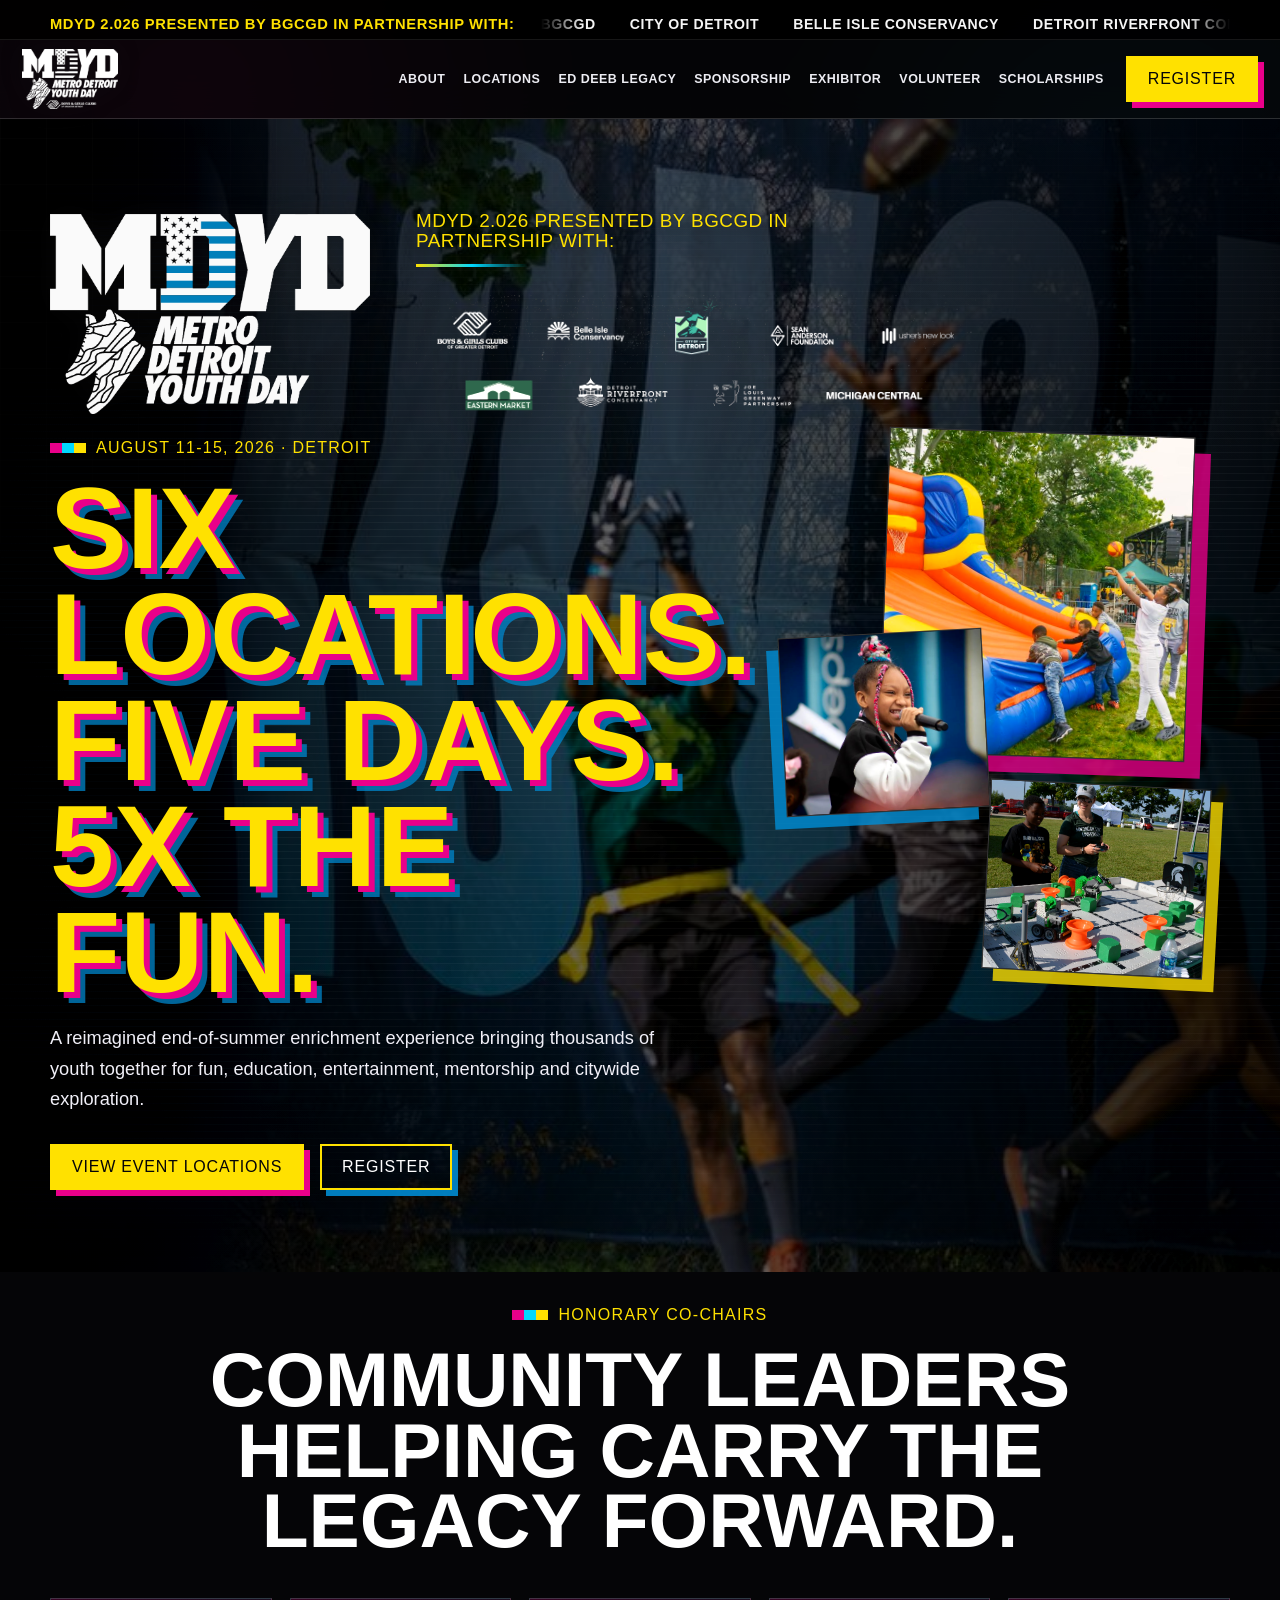
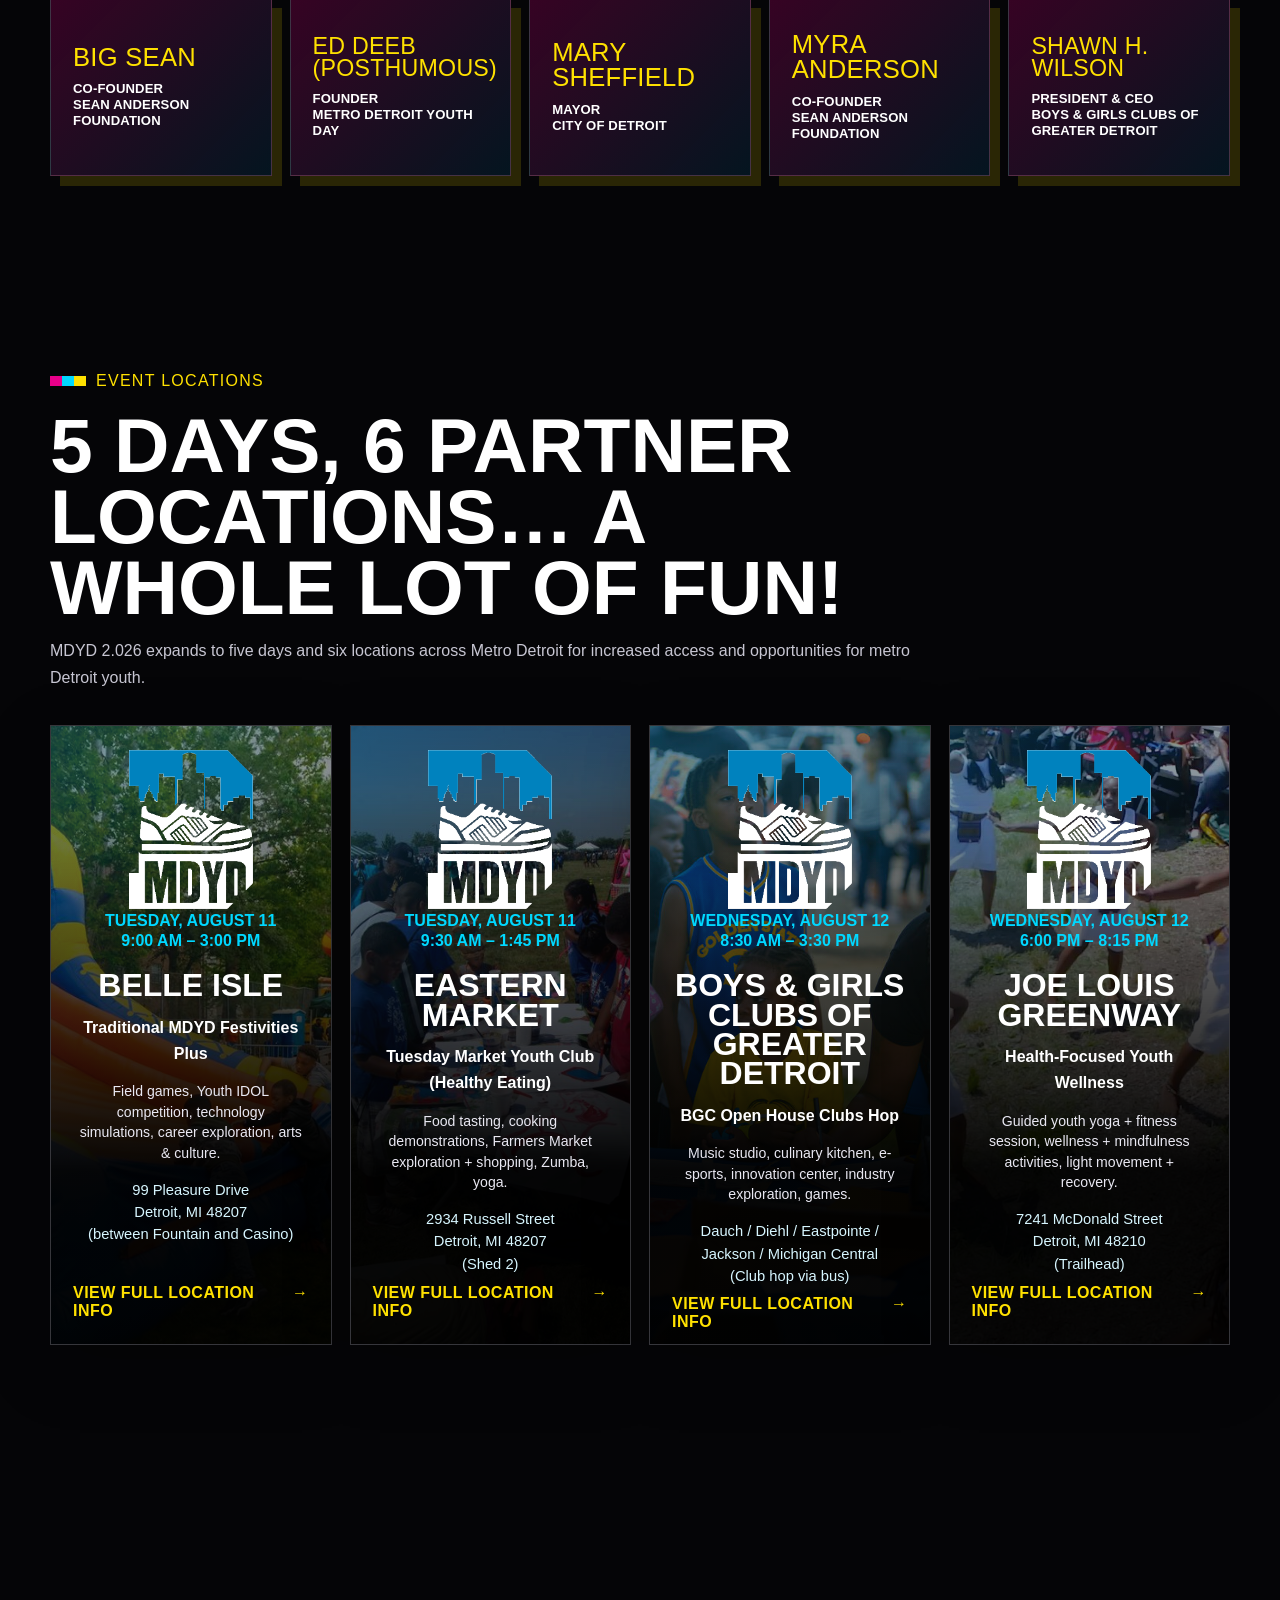
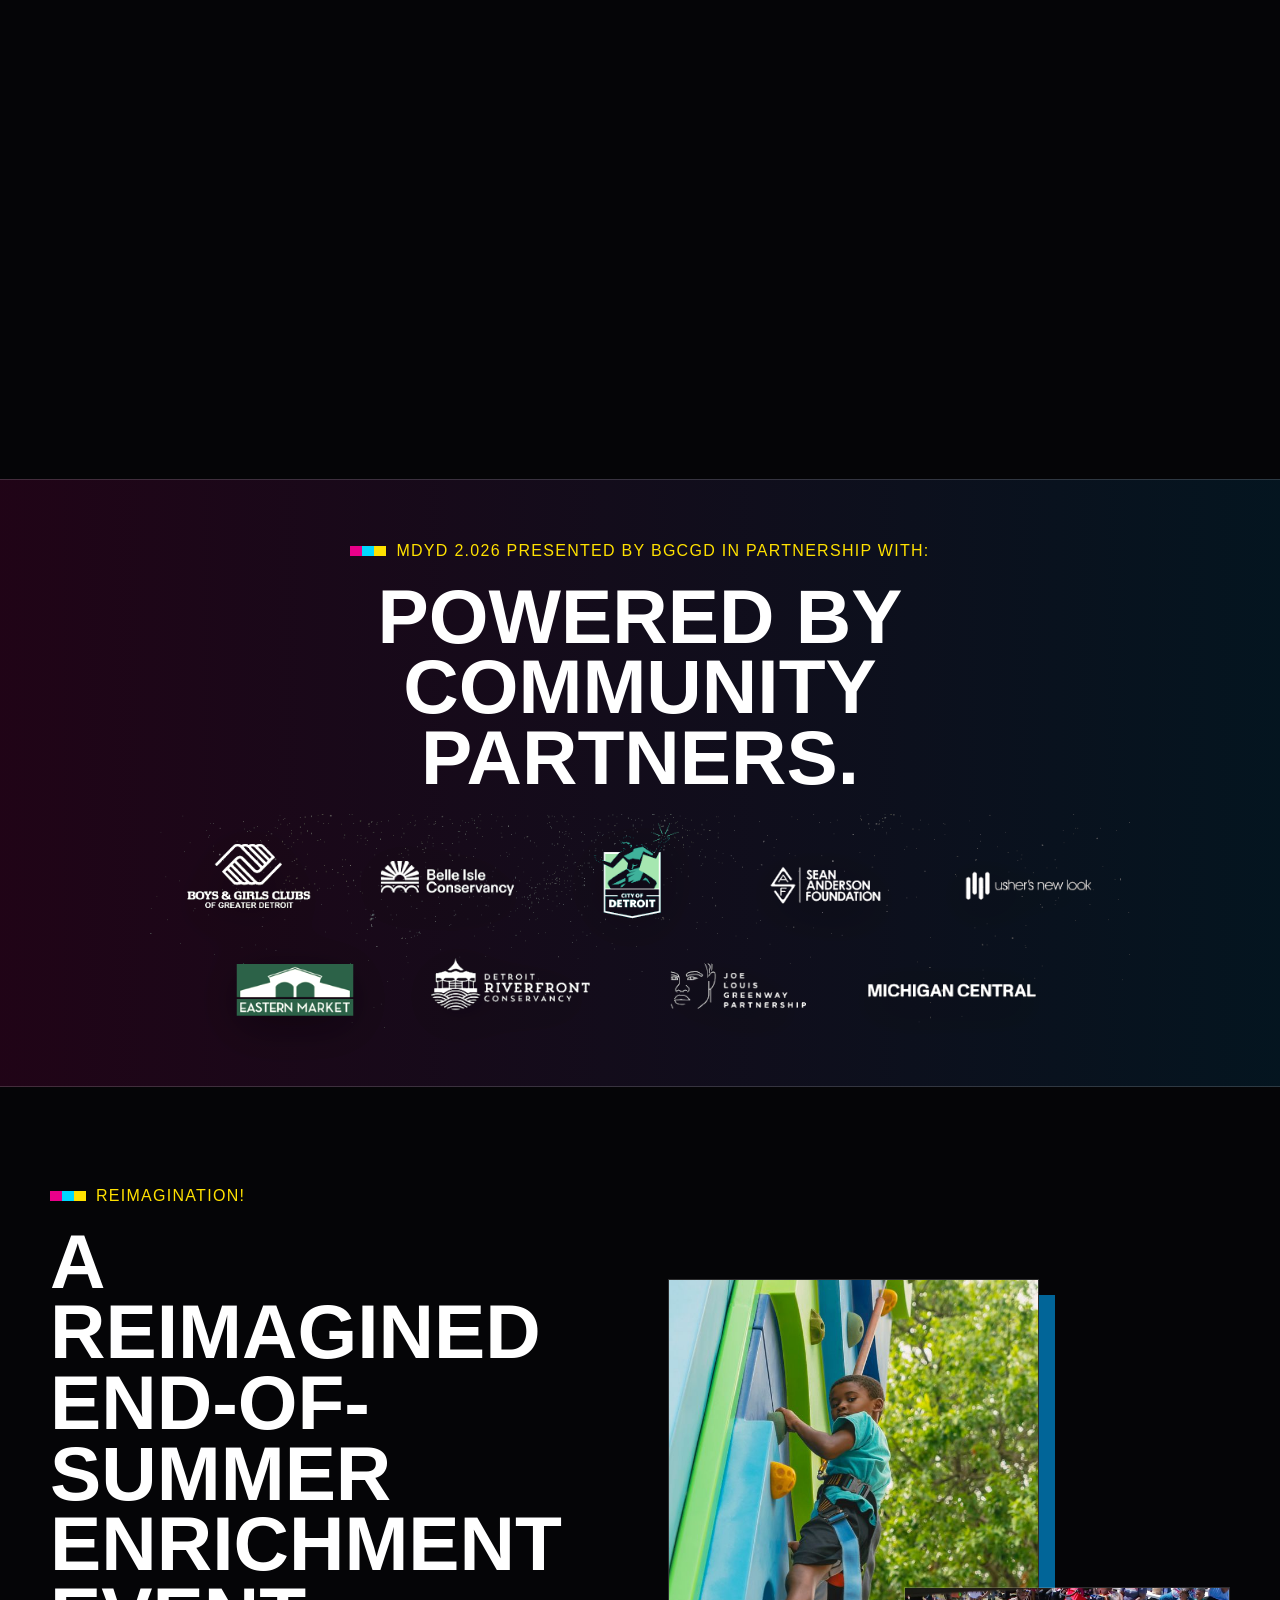
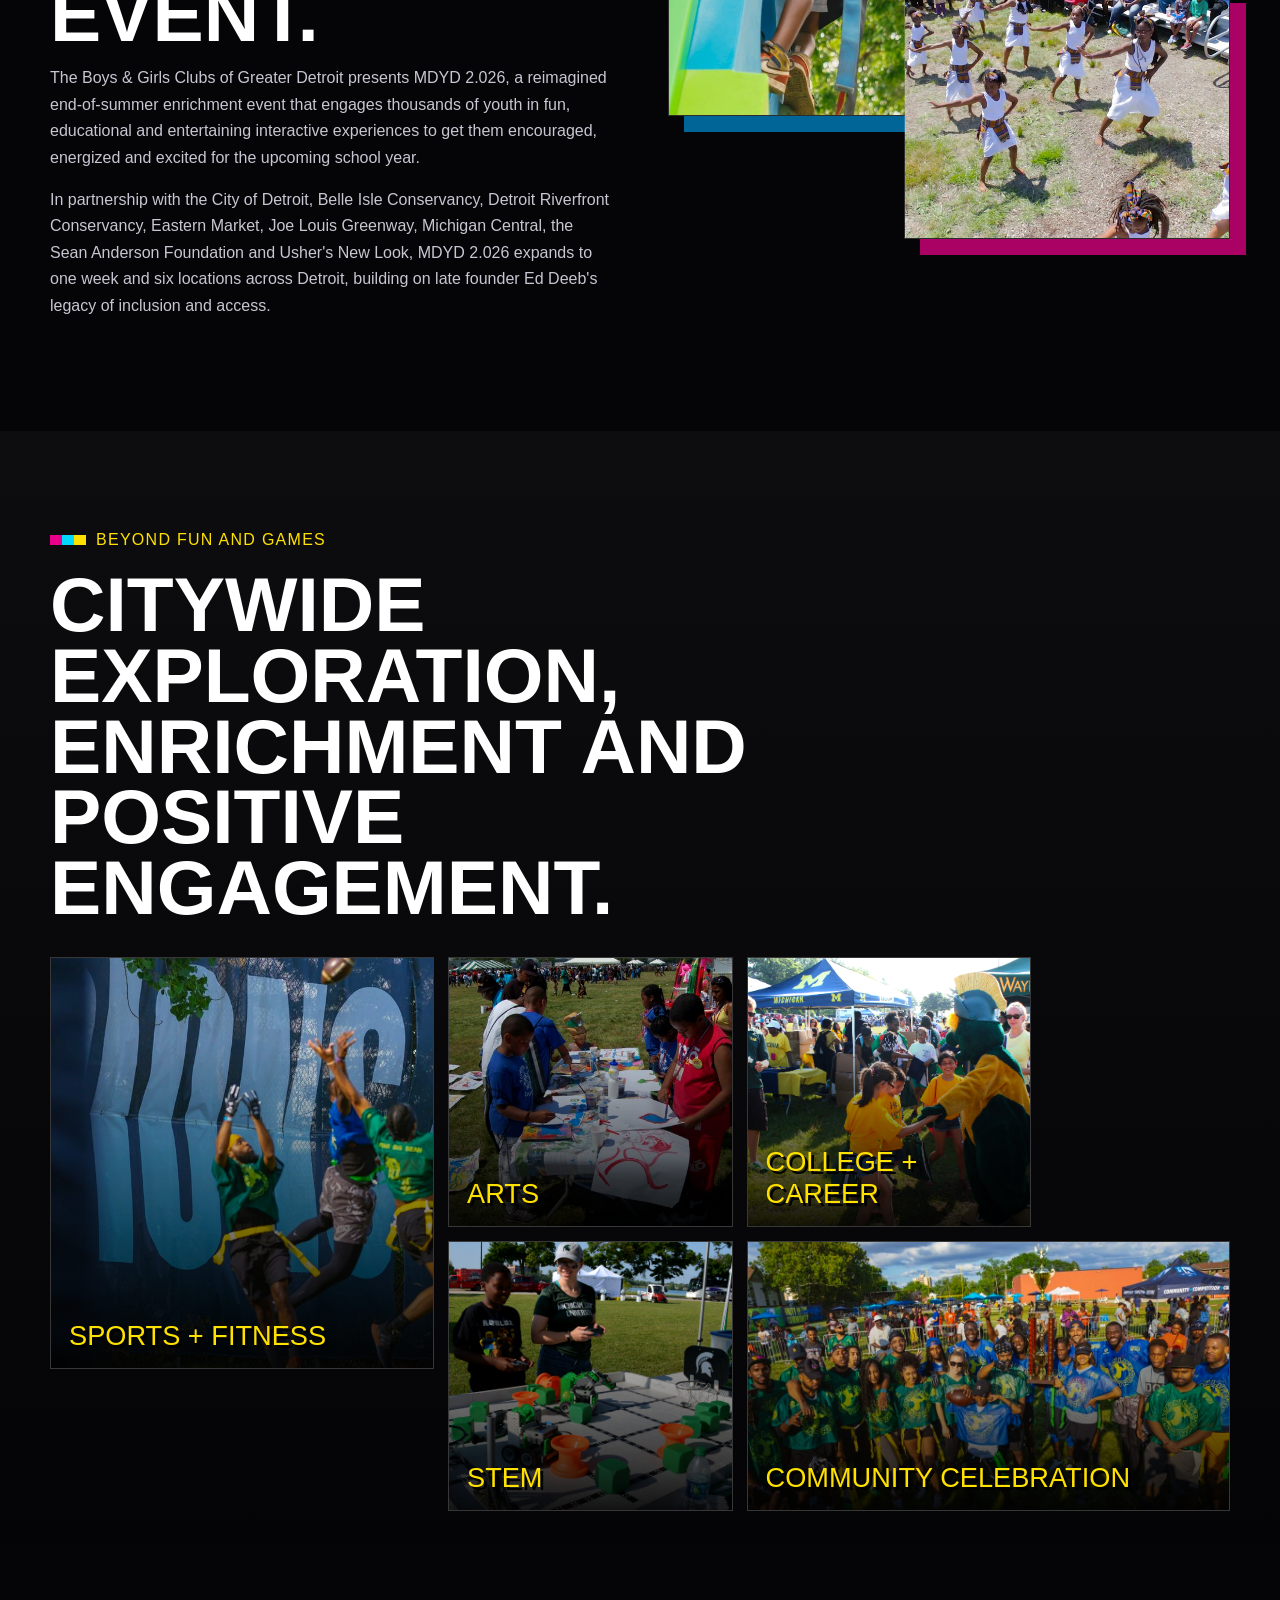
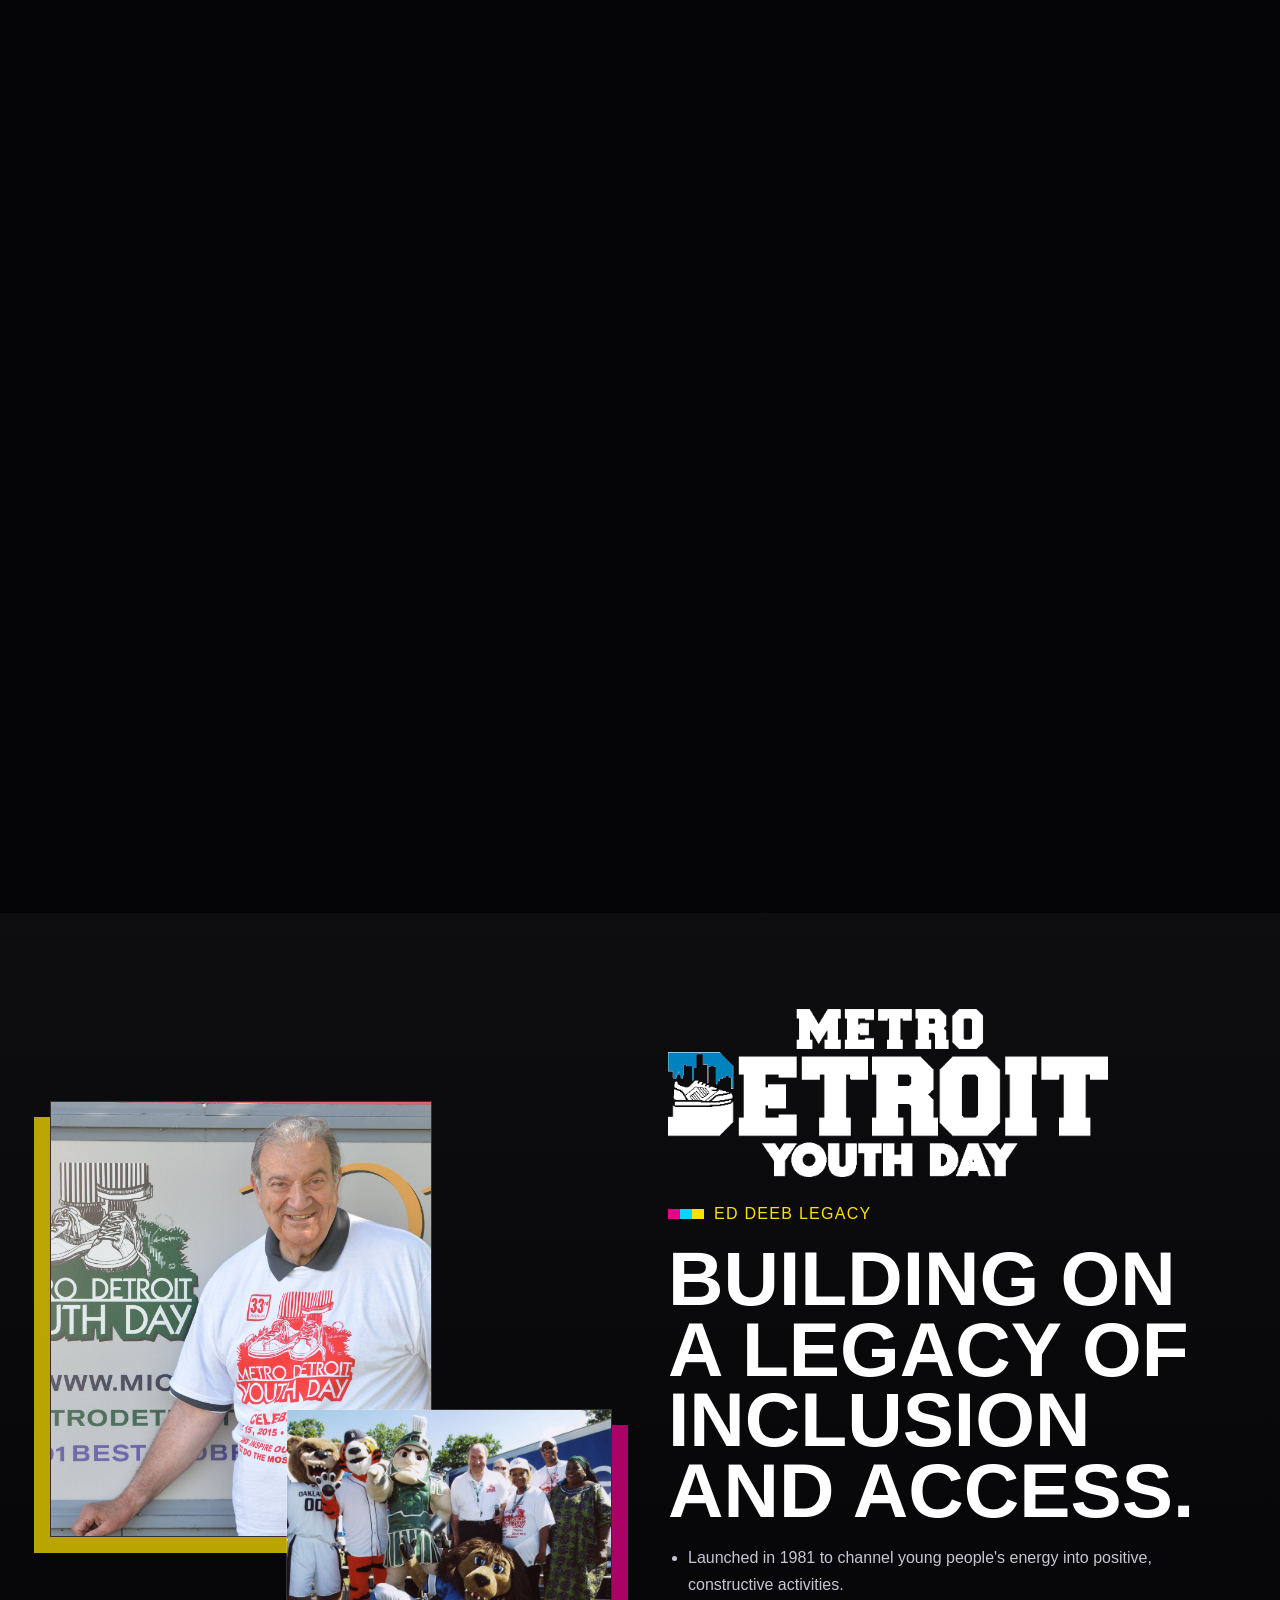
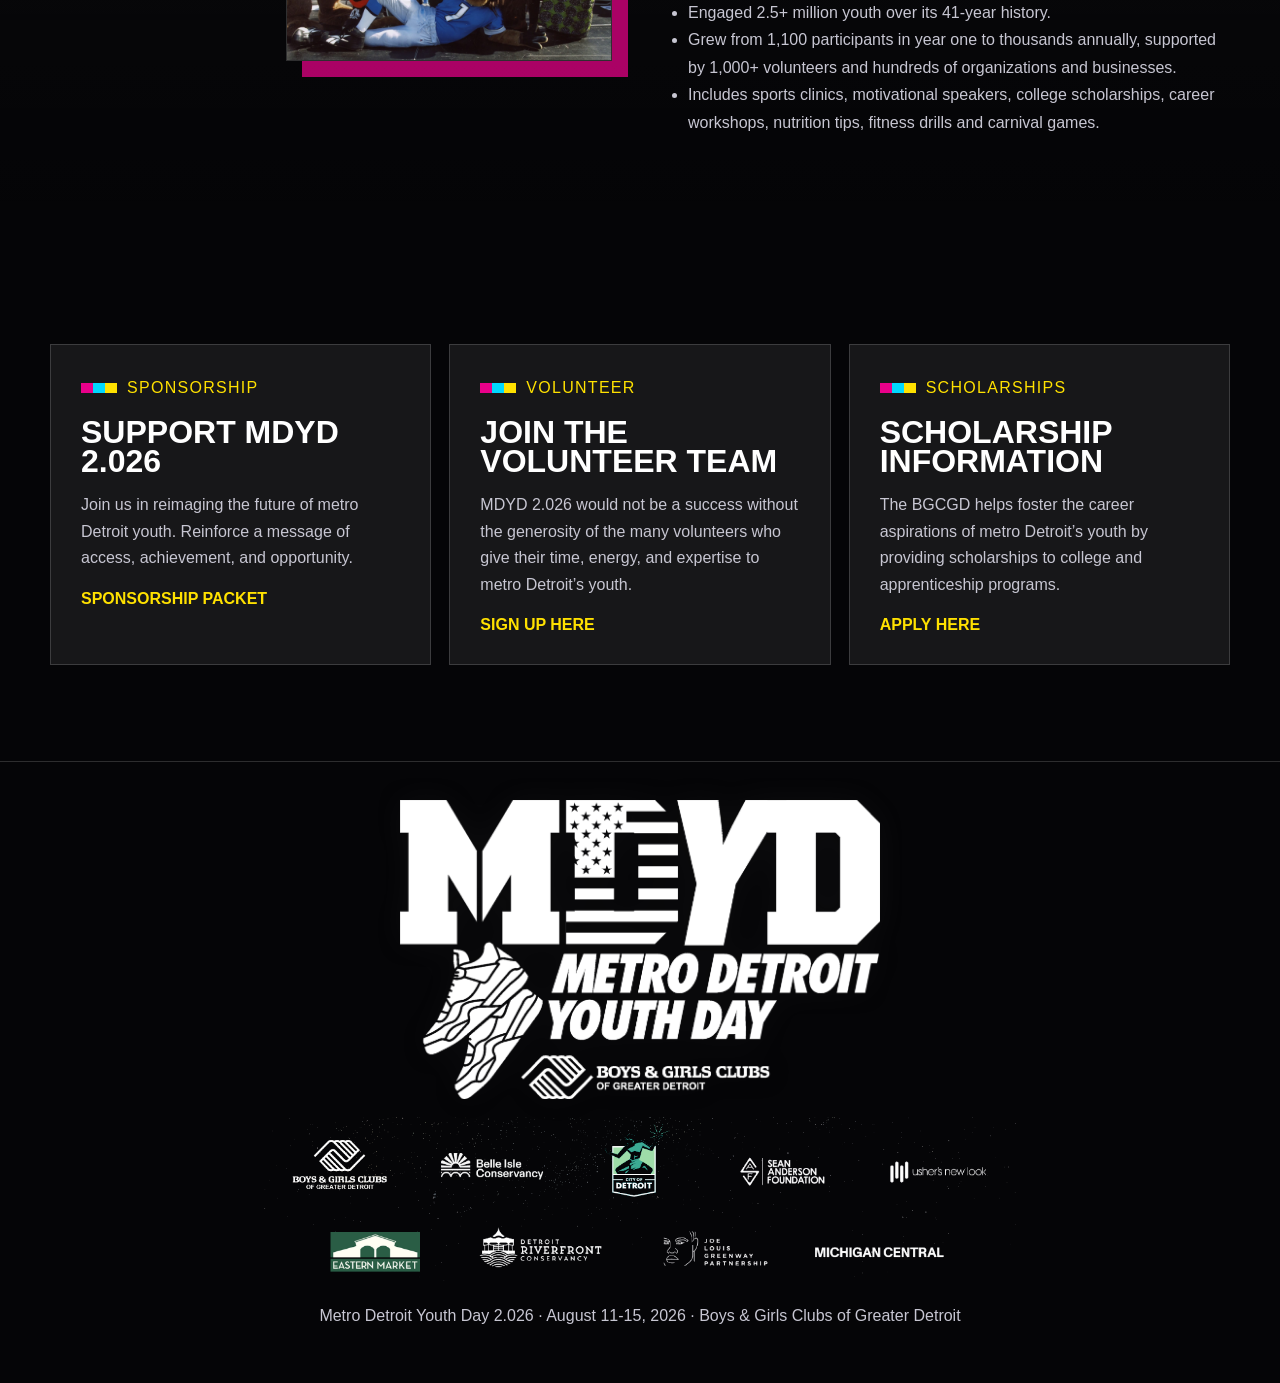
==== index.html @ e6092c1d "Add files via upload" ====
<!doctype html>
<html lang="en">
<head>
  <meta charset="utf-8" />
  <meta name="viewport" content="width=device-width, initial-scale=1" />
  <title>MDYD 2.026 | Metro Detroit Youth Day</title>
  <meta name="description" content="Metro Detroit Youth Day 2.026 - August 11-15, 2026. Six locations. Five days. 5X the fun." />
  <link rel="stylesheet" href="css/styles.css" />
</head>
<body>
  <a class="skip-link" href="#main">Skip to content</a>

  <header class="site-header" id="top">
    <div class="partner-strip" aria-label="MDYD 2.026 partnership">
      <div class="container partner-strip-inner">
        <strong class="partner-label">MDYD 2.026 presented by BGCGD in partnership with:</strong>
        <div class="partner-marquee" aria-hidden="true">
          <div class="partner-track">
            <span>BGCGD</span><span>City of Detroit</span><span>Belle Isle Conservancy</span><span>Detroit Riverfront Conservancy</span><span>Eastern Market</span><span>Joe Louis Greenway</span><span>Michigan Central</span><span>Sean Anderson Foundation</span><span>Usher's New Look</span>
            <span>BGCGD</span><span>City of Detroit</span><span>Belle Isle Conservancy</span><span>Detroit Riverfront Conservancy</span><span>Eastern Market</span><span>Joe Louis Greenway</span><span>Michigan Central</span><span>Sean Anderson Foundation</span><span>Usher's New Look</span>
          </div>
        </div>
      </div>
    </div>

    <nav class="nav" aria-label="Primary navigation">
      <a class="brand" href="#top"><img src="assets/logos/mdyd-logo-bgcmd-dl-white.png" alt="MDYD powered by BGCGD" /></a>
      <button class="menu-toggle" aria-expanded="false" aria-controls="navLinks">Menu</button>
      <div class="nav-links" id="navLinks">
        <a href="#about">About</a>
        <a href="#locations">Locations</a>
        <a href="#ed-legacy">Ed Deeb Legacy</a>
        <a href="#sponsorship">Sponsorship</a>
        <a href="docs/exhibitor-form-link.html" target="_blank" rel="noopener">Exhibitor</a>
        <a href="#volunteer">Volunteer</a>
        <a href="#scholarships">Scholarships</a>
      </div>
      <a class="nav-cta" href="#register">Register</a>
    </nav>
  </header>

  <main id="main">
    <section class="hero" aria-label="Metro Detroit Youth Day hero">
      <div class="hero-bg" aria-hidden="true"></div>
      <div class="container hero-inner">
        <div class="hero-copy reveal">
          <div class="hero-brand-row">
            <img class="hero-logo" src="assets/logos/mdyd-logo-main-dl-white.png" alt="Metro Detroit Youth Day logo" />
            <div class="hero-partner-lockup" aria-label="MDYD 2.026 presented by BGCGD in partnership with partner logo lockup">
              <p class="partner-lockup-title">MDYD 2.026 presented by BGCGD in partnership with:</p>
              <img src="assets/logos/partnership-logo-lockup.png" alt="Partner logo lockup: Boys & Girls Clubs of Greater Detroit, Belle Isle Conservancy, City of Detroit, Sean Anderson Foundation, Usher's New Look, Eastern Market, Detroit Riverfront Conservancy, Joe Louis Greenway Partnership, and Michigan Central" />
            </div>
          </div>
          <p class="eyebrow">August 11-15, 2026 · Detroit</p>
          <h1>Six Locations.<br>Five Days.<br>5X the Fun.</h1>
          <p class="lead">A reimagined end-of-summer enrichment experience bringing thousands of youth together for fun, education, entertainment, mentorship and citywide exploration.</p>
          <div class="actions">
            <a class="button button-yellow" href="#locations">View Event Locations</a>
            <a class="button button-outline" href="#register">Register</a>
          </div>

        </div>
        <div class="hero-photo-board reveal">
          <figure class="photo photo-main"><img src="assets/photos/Carnival Inflatable.jpeg" alt="Youth playing at carnival inflatable" /></figure>
          <figure class="photo photo-small top"><img src="assets/photos/Girl Singing.jpg" alt="Youth singing on stage" /></figure>
          <figure class="photo photo-small bottom"><img src="assets/photos/Robotics.jpg" alt="Youth robotics activity" /></figure>
        </div>
      </div>
    </section>
    <section class="chairs-section">
      <div class="container">
        <div class="section-heading center reveal">
          <p class="eyebrow">Honorary Co-Chairs</p>
          <h2>Community leaders helping carry the legacy forward.</h2>
        </div>
        <div class="chairs-grid reveal">
          <article class="chair-card">
            <span>Big Sean</span>
            <small><span class="chair-role">Co-Founder</span><span class="chair-org">Sean Anderson Foundation</span></small>
          </article>
          <article class="chair-card">
            <span>Ed Deeb (posthumous)</span>
            <small><span class="chair-role">Founder</span><span class="chair-org">Metro Detroit Youth Day</span></small>
          </article>
          <article class="chair-card">
            <span>Mary Sheffield</span>
            <small><span class="chair-role">Mayor</span><span class="chair-org">City of Detroit</span></small>
          </article>
          <article class="chair-card">
            <span>Myra Anderson</span>
            <small><span class="chair-role">Co-Founder</span><span class="chair-org">Sean Anderson Foundation</span></small>
          </article>
          <article class="chair-card">
            <span>Shawn H. Wilson</span>
            <small><span class="chair-role">President &amp; CEO</span><span class="chair-org">Boys &amp; Girls Clubs of Greater Detroit</span></small>
          </article>
        </div>
      </div>
    </section>



    <section class="locations-section" id="locations">
      <div class="container">
        <div class="section-heading reveal">
          <p class="eyebrow">Event Locations</p>
          <h2>5 Days, 6 Partner Locations… A WHOLE LOT OF FUN!</h2>
          <p>MDYD 2.026 expands to five days and six locations across Metro Detroit for increased access and opportunities for metro Detroit youth.</p>
        </div>
        <div class="location-grid" id="locationGrid"></div>
      </div>
    </section>
<section class="brand-system" aria-label="MDYD 2.026 partnership lockup">
      <div class="container reveal">
        <div class="section-heading center compact">
          <p class="eyebrow">MDYD 2.026 presented by BGCGD in partnership with:</p>
          <h2>Powered by community partners.</h2>
        </div>
        <div class="partner-lockup-panel">
          <img src="assets/logos/partnership-logo-lockup.png" alt="MDYD 2.026 partner logo lockup" />
        </div>
      </div>
    </section>

    <section class="about-section" id="about">
      <div class="container split">
        <div class="copy-block reveal">
          <p class="eyebrow">Reimagination!</p>
          <h2>A reimagined end-of-summer enrichment event.</h2>
          <p>The Boys & Girls Clubs of Greater Detroit presents MDYD 2.026, a reimagined end-of-summer enrichment event that engages thousands of youth in fun, educational and entertaining interactive experiences to get them encouraged, energized and excited for the upcoming school year.</p>
          <p>In partnership with the City of Detroit, Belle Isle Conservancy, Detroit Riverfront Conservancy, Eastern Market, Joe Louis Greenway, Michigan Central, the Sean Anderson Foundation and Usher's New Look, MDYD 2.026 expands to one week and six locations across Detroit, building on late founder Ed Deeb's legacy of inclusion and access.</p>
        </div>
        <div class="stacked-images reveal">
          <img src="assets/photos/Climber.jpeg" alt="Child climbing a wall" />
          <img src="assets/photos/Dancers.jpg" alt="Youth dancers performing outdoors" />
        </div>
      </div>
    </section>

    <section class="experience-section">
      <div class="container">
        <div class="section-heading reveal">
          <p class="eyebrow">Beyond fun and games</p>
          <h2>Citywide exploration, enrichment and positive engagement.</h2>
        </div>
        <div class="experience-grid reveal">
          <article class="exp-card tall"><img src="assets/photos/Flag Football .jpeg" alt="Flag football action" /><span>Sports + Fitness</span></article>
          <article class="exp-card"><img src="assets/photos/Kids Painting.jpg" alt="Kids painting" /><span>Arts</span></article>
          <article class="exp-card"><img src="assets/photos/College Row.jpg" alt="College row booths" /><span>College + Career</span></article>
          <article class="exp-card"><img src="assets/photos/Robotics.jpg" alt="Robotics activity" /><span>STEM</span></article>
          <article class="exp-card wide"><img src="assets/photos/Flag Football Trophy.jpeg" alt="Flag football team with trophy" /><span>Community Celebration</span></article>
        </div>
      </div>
    </section>

    <section class="register-section" id="register">
      <div class="container register-card reveal">
        <div>
          <img class="register-logo" src="assets/logos/mdyd-logo-main-dl.png" alt="Metro Detroit Youth Day logo" />
          <p class="eyebrow dark">Register</p>
          <h2>Register for as many sites as you would like to visit.</h2>
          <p>Forms/Waivers to follow.</p>
        </div>
        <div class="register-actions">
          <a class="button button-dark" href="#locations">Choose a Location</a>
          <a class="button button-light" href="#">Forms/Waivers to follow</a>
        </div>
      </div>
    </section>

    <section class="legacy-section" id="ed-legacy">
      <div class="container split">
        <div class="legacy-photos reveal">
          <img src="assets/photos/Ed at MDYD.jpg" alt="Ed Deeb at Metro Detroit Youth Day" />
          <img src="assets/photos/Ed with Mascots.jpg" alt="Ed Deeb with mascots" />
        </div>
        <div class="copy-block reveal">
          <img class="legacy-logo" src="assets/logos/mdyd-horizontal-classic-dark.png" alt="Classic Metro Detroit Youth Day logo" />
          <p class="eyebrow">Ed Deeb Legacy</p>
          <h2>Building on a legacy of inclusion and access.</h2>
          <ul class="legacy-list">
            <li>Launched in 1981 to channel young people's energy into positive, constructive activities.</li>
            <li>Engaged 2.5+ million youth over its 41-year history.</li>
            <li>Grew from 1,100 participants in year one to thousands annually, supported by 1,000+ volunteers and hundreds of organizations and businesses.</li>
            <li>Includes sports clinics, motivational speakers, college scholarships, career workshops, nutrition tips, fitness drills and carnival games.</li>
          </ul>
        </div>
      </div>
    </section>

    <section class="tabs-section">
      <div class="container panels-grid">
        <article class="info-panel reveal" id="sponsorship"><p class="eyebrow">Sponsorship</p><h3>Support MDYD 2.026</h3><p>Join us in reimaging the future of metro Detroit youth. Reinforce a message of access, achievement, and opportunity.</p><a href="docs/2.026%20MDYD%20Sponsorship%20Packet.pdf" target="_blank" rel="noopener">Sponsorship Packet</a></article>
        <article class="info-panel reveal" id="volunteer"><p class="eyebrow">Volunteer</p><h3>Join the volunteer team</h3><p>MDYD 2.026 would not be a success without the generosity of the many volunteers who give their time, energy, and expertise to metro Detroit’s youth.</p><a href="docs/volunteer-sign-up.html" target="_blank" rel="noopener">Sign Up Here</a></article>
        <article class="info-panel reveal" id="scholarships"><p class="eyebrow">Scholarships</p><h3>Scholarship information</h3><p>The BGCGD helps foster the career aspirations of metro Detroit’s youth by providing scholarships to college and apprenticeship programs.</p><a href="docs/scholarship-form-link.html" target="_blank" rel="noopener">Apply Here</a></article>
      </div>
    </section>
  </main>

  <dialog class="location-modal" id="locationModal">
    <button class="modal-close" id="modalClose" aria-label="Close location details">×</button>
    <div id="modalContent"></div>
  </dialog>

  <footer class="footer">
    <div class="container">
      <img class="footer-logo" src="assets/logos/mdyd-logo-bgcmd-dl-white.png" alt="MDYD powered by BGCGD" />
      <img class="footer-partners" src="assets/logos/partnership-logo-lockup.png" alt="MDYD 2.026 partnership logo lockup" />
      <p>Metro Detroit Youth Day 2.026 · August 11-15, 2026 · Boys & Girls Clubs of Greater Detroit</p>
    </div>
  </footer>

  <script src="js/main.js"></script>
</body>
</html>
---- css/styles.css ----
:root{
  --bg:#050507;--ink:#fff;--muted:#c7c6d2;--yellow:#ffe100;--pink:#e9008a;--blue:#008bd2;--cyan:#00d8ff;--panel:rgba(255,255,255,.075);--line:rgba(255,255,255,.16);--display:Impact,Haettenschweiler,'Arial Narrow Bold',sans-serif;--body:Arial,Helvetica,sans-serif
}
*{box-sizing:border-box}html{scroll-behavior:smooth}body{margin:0;background:var(--bg);color:var(--ink);font-family:var(--body);overflow-x:hidden}body:before{content:"";position:fixed;inset:0;z-index:-3;pointer-events:none;background:radial-gradient(circle at 15% 10%,rgba(233,0,138,.26),transparent 28%),radial-gradient(circle at 88% 18%,rgba(0,139,210,.24),transparent 26%),linear-gradient(180deg,#050507,#090b10 52%,#050507)}body:after{content:"";position:fixed;inset:0;z-index:-2;pointer-events:none;opacity:.22;background-image:linear-gradient(rgba(255,255,255,.065) 1px,transparent 1px),linear-gradient(90deg,rgba(255,255,255,.065) 1px,transparent 1px);background-size:46px 46px;mask-image:linear-gradient(#000,transparent 82%)}img{display:block;max-width:100%}a{color:inherit;text-decoration:none}.container{width:min(1180px,calc(100% - 32px));margin-inline:auto}.skip-link{position:absolute;left:-999px;top:auto}.skip-link:focus{left:12px;top:12px;z-index:999;background:var(--yellow);color:#000;padding:10px 14px}.site-header{position:sticky;top:0;z-index:80;background:rgba(5,5,7,.84);backdrop-filter:blur(18px);border-bottom:1px solid var(--line)}.partner-strip{height:40px;overflow:hidden;border-bottom:1px solid var(--line);background:#020204}.partner-track{height:40px;display:flex;align-items:center;gap:30px;white-space:nowrap;animation:marquee 18s linear infinite}.partner-track img{height:30px;width:auto;margin-left:26px}.partner-track strong{font-family:var(--display);color:var(--yellow);letter-spacing:.05em;text-transform:uppercase}.partner-track span{font-size:.82rem;text-transform:uppercase;font-weight:900;color:#e8e8ef}@keyframes marquee{0%{transform:translateX(0)}100%{transform:translateX(-42%)}}.nav{height:78px;display:flex;align-items:center;gap:22px;padding:0 22px}.brand{width:176px;min-width:176px}.brand img{height:56px;width:auto;object-fit:contain}.nav-links{display:flex;align-items:center;gap:18px;margin-left:auto}.nav-links a{font-size:.78rem;font-weight:900;text-transform:uppercase;letter-spacing:.04em;color:#ededf3}.nav-links a:hover{color:var(--yellow)}.nav-cta,.button{display:inline-flex;align-items:center;justify-content:center;min-height:46px;padding:12px 20px;border:2px solid var(--yellow);background:var(--yellow);color:#050507;font-family:var(--display);text-transform:uppercase;letter-spacing:.05em;box-shadow:6px 6px 0 var(--pink);transition:.2s ease}.nav-cta:hover,.button:hover{transform:translate(-3px,-3px);box-shadow:9px 9px 0 var(--pink)}.menu-toggle{display:none;margin-left:auto;border:1px solid var(--line);background:transparent;color:#fff;padding:10px 14px;text-transform:uppercase;font-weight:900}.button-outline{background:transparent;color:#fff;box-shadow:6px 6px 0 rgba(0,139,210,.9)}.button-dark{background:#06060a;color:#fff;border-color:#06060a}.button-light{background:#fff;color:#050507;border-color:#fff;box-shadow:6px 6px 0 var(--blue)}.hero{position:relative;min-height:calc(100vh - 118px);display:grid;align-items:center;padding:92px 0 82px;overflow:hidden}.hero-bg{position:absolute;inset:0;z-index:-2;background:linear-gradient(90deg,rgba(0,0,0,.92),rgba(0,0,0,.55),rgba(0,0,0,.86)),url('../assets/photos/Flag Football .jpeg') center/cover no-repeat;filter:saturate(.9) contrast(1.1)}.hero-bg:after{content:"";position:absolute;inset:0;background:linear-gradient(0deg,#050507 0%,transparent 28%,transparent 70%,#050507 100%),repeating-linear-gradient(0deg,rgba(255,255,255,.035) 0 1px,transparent 1px 7px);mix-blend-mode:screen}.hero-inner{display:grid;grid-template-columns:1.05fr .95fr;gap:52px;align-items:center}.hero-logo{width:min(430px,92%);height:auto;margin-bottom:26px}.eyebrow{font-family:var(--display);color:var(--yellow);font-size:1rem;text-transform:uppercase;letter-spacing:.08em;margin:0 0 16px;display:flex;align-items:center;gap:10px}.eyebrow:before{content:"";width:36px;height:10px;background:linear-gradient(90deg,var(--pink) 0 33%,var(--cyan) 33% 66%,var(--yellow) 66%)}.eyebrow.dark{color:#050507}.eyebrow.dark:before{background:#050507}h1,h2,h3{font-family:var(--display);text-transform:uppercase;line-height:.92;margin:0;color:#fff}h1{font-size:clamp(4.4rem,9vw,8.8rem);color:var(--yellow);text-shadow:6px 6px 0 var(--pink),11px 11px 0 rgba(0,139,210,.72)}h2{font-size:clamp(2.8rem,6vw,5.6rem)}h3{font-size:2rem}p{line-height:1.65;color:var(--muted)}.lead{font-size:1.14rem;color:#f0eff7;max-width:720px}.actions{display:flex;gap:16px;flex-wrap:wrap;margin-top:30px}.hero-photo-board{position:relative;min-height:560px}.photo{position:absolute;margin:0;overflow:hidden;border:1px solid var(--line);background:#111}.photo img{width:100%;height:100%;object-fit:cover;filter:saturate(1.06) contrast(1.08)}.photo-main{right:4%;top:2%;width:72%;height:58%;box-shadow:16px 16px 0 rgba(233,0,138,.78);transform:rotate(2deg)}.photo-small.top{left:0;top:38%;width:48%;height:32%;box-shadow:-12px 12px 0 rgba(0,139,210,.82);transform:rotate(-3deg)}.photo-small.bottom{right:0;bottom:1%;width:52%;height:34%;box-shadow:12px 12px 0 rgba(255,225,0,.78);transform:rotate(3deg)}section{padding:96px 0}.section-heading{max-width:880px;margin-bottom:34px}.section-heading.center{text-align:center;margin-inline:auto}.section-heading.center .eyebrow{justify-content:center}.location-grid{display:grid;grid-template-columns:repeat(4,1fr);gap:18px}.location-card{position:relative;min-height:500px;border:1px solid var(--line);background:#101015;overflow:hidden;cursor:pointer;box-shadow:0 20px 60px rgba(0,0,0,.25);transition:.22s ease}.location-card:hover{transform:translateY(-8px);border-color:rgba(255,225,0,.76)}.location-photo{position:absolute;inset:0;width:100%;height:100%;object-fit:cover;filter:saturate(1.05) contrast(1.08);opacity:.56}.location-card:after{content:"";position:absolute;inset:0;background:linear-gradient(transparent 10%,rgba(0,0,0,.95) 72%),linear-gradient(135deg,rgba(0,139,210,.25),transparent 46%)}.location-badge{position:absolute;top:18px;left:18px;z-index:2;width:92px;height:auto}.location-badge img{width:100%;height:auto}.location-body{position:absolute;left:18px;right:18px;bottom:18px;z-index:2}.location-body small{display:block;color:var(--cyan);font-weight:900;text-transform:uppercase;margin-bottom:10px}.location-body h3{font-size:1.95rem;color:#fff}.location-body p{margin:9px 0 0;color:#fff}.location-body p+p{font-size:.88rem;line-height:1.45;color:#e9e8f2}.pill-row{display:flex;flex-wrap:wrap;gap:8px;margin-top:14px}.pill{font-size:.72rem;font-weight:900;text-transform:uppercase;border:1px solid rgba(255,255,255,.24);padding:7px 9px;background:rgba(0,0,0,.45)}.chairs-section{padding-top:30px}.chairs-grid{display:grid;grid-template-columns:repeat(4,1fr);gap:16px}.chairs-grid article{min-height:150px;display:flex;flex-direction:column;justify-content:flex-end;padding:22px;border:1px solid var(--line);background:linear-gradient(135deg,rgba(233,0,138,.22),rgba(0,139,210,.12));box-shadow:10px 10px 0 rgba(255,225,0,.15)}.chairs-grid span{font-family:var(--display);font-size:2rem;text-transform:uppercase;color:var(--yellow)}.chairs-grid small{text-transform:uppercase;font-weight:900;color:#fff}.brand-system{padding:58px 0;background:linear-gradient(90deg,rgba(233,0,138,.12),rgba(0,139,210,.12));border-block:1px solid var(--line)}.brand-grid{display:grid;grid-template-columns:1.2fr .8fr 1.25fr;gap:18px;align-items:stretch}.logo-panel{min-height:220px;padding:24px;border:1px solid var(--line);background:rgba(255,255,255,.045);display:grid;place-items:center;overflow:hidden}.logo-panel img{max-height:170px;object-fit:contain}.logo-panel.large img{max-height:190px}.logo-panel.wide img{max-height:145px}.split{display:grid;grid-template-columns:1fr 1fr;gap:56px;align-items:center}.copy-block p+p{margin-top:16px}.stacked-images,.legacy-photos{min-height:560px;position:relative}.stacked-images img,.legacy-photos img{position:absolute;object-fit:cover;border:1px solid var(--line)}.stacked-images img:first-child{left:0;top:0;width:66%;height:78%;box-shadow:16px 16px 0 rgba(0,139,210,.72)}.stacked-images img:last-child{right:0;bottom:0;width:58%;height:45%;box-shadow:16px 16px 0 rgba(233,0,138,.72)}.experience-section{background:linear-gradient(180deg,rgba(255,255,255,.035),transparent)}.experience-grid{display:grid;grid-template-columns:repeat(12,1fr);grid-auto-rows:128px;gap:14px}.exp-card{position:relative;overflow:hidden;border:1px solid var(--line);background:#111}.exp-card img{width:100%;height:100%;object-fit:cover;filter:saturate(1.1) contrast(1.08)}.exp-card:after{content:"";position:absolute;inset:0;background:linear-gradient(transparent 20%,rgba(0,0,0,.9))}.exp-card span{position:absolute;left:18px;right:18px;bottom:16px;z-index:2;font-family:var(--display);font-size:1.7rem;color:var(--yellow);text-transform:uppercase;text-shadow:3px 3px 0 #000}.exp-card.tall{grid-column:span 4;grid-row:span 3}.exp-card.wide{grid-column:span 5;grid-row:span 2}.exp-card:not(.tall):not(.wide){grid-column:span 3;grid-row:span 2}.register-section{padding:86px 0}.register-card{display:grid;grid-template-columns:1.35fr .75fr;gap:30px;align-items:center;background:linear-gradient(135deg,var(--yellow),#fff 54%,rgba(0,139,210,.92));padding:42px;color:#050507;box-shadow:18px 18px 0 rgba(233,0,138,.72)}.register-card h2,.register-card p{color:#050507}.register-logo{width:min(330px,88%);margin-bottom:18px}.register-actions{display:grid;gap:18px}.legacy-section{background:linear-gradient(180deg,rgba(255,255,255,.04),transparent)}.legacy-photos img:first-child{left:0;top:0;width:68%;height:78%;box-shadow:-16px 16px 0 rgba(255,225,0,.72)}.legacy-photos img:last-child{right:0;bottom:0;width:58%;height:45%;box-shadow:16px 16px 0 rgba(233,0,138,.72)}.legacy-logo{width:min(440px,100%);margin-bottom:24px}.legacy-list{padding-left:20px;margin-top:18px;line-height:1.72;color:var(--muted)}.panels-grid{display:grid;grid-template-columns:repeat(3,1fr);gap:18px}.info-panel{padding:30px;border:1px solid var(--line);background:var(--panel);min-height:280px}.info-panel a{display:inline-flex;margin-top:18px;color:var(--yellow);font-weight:900;text-transform:uppercase}.footer{border-top:1px solid var(--line);padding:38px 0;text-align:center}.footer-logo{width:min(410px,90vw);margin:0 auto 18px}.location-modal{width:min(980px,calc(100% - 28px));border:1px solid var(--line);background:#08070c;color:#fff;padding:0;box-shadow:0 30px 90px #000}.location-modal::backdrop{background:rgba(0,0,0,.76);backdrop-filter:blur(8px)}.modal-close{position:absolute;right:14px;top:12px;z-index:5;width:42px;height:42px;border-radius:50%;background:var(--pink);color:#fff;border:0;font-size:28px;line-height:1;cursor:pointer}.modal-hero{height:290px;position:relative;overflow:hidden}.modal-hero img{width:100%;height:100%;object-fit:cover}.modal-hero:after{content:"";position:absolute;inset:0;background:linear-gradient(transparent,rgba(0,0,0,.92))}.modal-body{padding:32px}.modal-logo{width:185px;margin:-74px 0 18px;position:relative;z-index:4}.modal-body h3{font-size:3.4rem;margin-bottom:10px}.detail-tabs{display:flex;flex-wrap:wrap;gap:10px;margin:24px 0 18px}.tab-button{border:1px solid rgba(255,255,255,.24);background:rgba(255,255,255,.08);color:#fff;padding:10px 12px;font-weight:900;text-transform:uppercase;cursor:pointer}.tab-button.active{background:var(--yellow);border-color:var(--yellow);color:#050507}.tab-panel{display:none;border:1px solid var(--line);background:rgba(255,255,255,.065);padding:20px}.tab-panel.active{display:block}.detail-grid{display:grid;grid-template-columns:repeat(2,1fr);gap:14px}.detail-grid div{border:1px solid var(--line);background:rgba(0,0,0,.25);padding:14px}.detail-grid strong{display:block;color:var(--cyan);text-transform:uppercase;font-size:.78rem;margin-bottom:4px}.tab-panel ul{margin:12px 0 0;padding-left:20px;line-height:1.7}.tab-panel h4{margin:0 0 10px;color:var(--yellow);font-family:var(--display);font-size:1.6rem;text-transform:uppercase}.reveal{opacity:0;transform:translateY(28px);transition:opacity .72s ease,transform .72s ease}.reveal.visible{opacity:1;transform:translateY(0)}
@media(max-width:1050px){.nav-links{display:none;position:absolute;top:118px;right:18px;background:#07060b;border:1px solid var(--line);padding:18px;flex-direction:column}.nav-links.open{display:flex}.menu-toggle{display:block}.hero-inner,.split,.register-card{grid-template-columns:1fr}.location-grid,.chairs-grid,.panels-grid{grid-template-columns:repeat(2,1fr)}.brand-grid{grid-template-columns:1fr}.hero-photo-board{min-height:500px}.experience-grid{grid-template-columns:repeat(6,1fr)}.exp-card.tall,.exp-card.wide,.exp-card:not(.tall):not(.wide){grid-column:span 3;grid-row:span 2}}
@media(max-width:650px){.container{width:min(100% - 26px,1180px)}.partner-strip{display:none}.nav{height:82px}.brand{width:132px;min-width:132px}.brand img{height:44px}.nav-cta{display:none}.nav-links{top:82px}.hero{padding-top:74px}.hero-logo{max-width:92vw}.hero-photo-board{min-height:410px}.photo-main{width:88%;height:55%}.photo-small.top,.photo-small.bottom{width:58%;height:30%}.location-grid,.chairs-grid,.panels-grid,.detail-grid{grid-template-columns:1fr}.location-card{min-height:440px}.logo-panel{min-height:145px}.stacked-images,.legacy-photos{min-height:450px}.experience-grid{display:block}.exp-card{height:260px;margin-bottom:16px}.register-card{padding:26px}h1{font-size:4.2rem;text-shadow:4px 4px 0 var(--pink)}h2{font-size:3rem}.modal-body h3{font-size:2.4rem}.modal-body{padding:24px}.modal-logo{width:145px}}

/* Requested interaction updates */
body.modal-open{overflow:hidden;touch-action:none}.menu-toggle{width:48px;height:44px;padding:0;align-items:center;justify-content:center;gap:5px;flex-direction:column;border-radius:0}.menu-toggle span{display:block;width:24px;height:2px;background:#fff;transition:transform .22s ease,opacity .22s ease}.menu-toggle.open span:nth-child(1){transform:translateY(7px) rotate(45deg)}.menu-toggle.open span:nth-child(2){opacity:0}.menu-toggle.open span:nth-child(3){transform:translateY(-7px) rotate(-45deg)}.pill{font-family:var(--body);color:#fff;cursor:pointer}.pill:hover,.pill:focus-visible{background:var(--yellow);color:#050507;outline:none}.location-modal{max-height:calc(100dvh - 34px);overflow:auto;scrollbar-width:none}.location-modal::-webkit-scrollbar,.modal-body::-webkit-scrollbar{display:none}.modal-body{max-height:calc(100dvh - 325px);overflow:auto;scrollbar-width:none}.tab-button{border-radius:0}.tab-button:focus-visible{outline:2px solid var(--cyan);outline-offset:2px}
@media(max-width:1050px){.nav-links{left:auto;min-width:240px;box-shadow:0 18px 60px rgba(0,0,0,.55)}.nav-links a{padding:10px 6px}.menu-toggle{display:flex}}
@media(max-width:650px){.nav-links{left:13px;right:13px;top:82px}.menu-toggle{margin-left:auto}.location-modal{width:calc(100% - 20px);max-height:calc(100dvh - 20px)}.modal-hero{height:220px}.modal-body{max-height:calc(100dvh - 245px);padding-bottom:32px}.detail-tabs{position:sticky;top:0;z-index:3;background:#08070c;padding:10px 0}.tab-button{font-size:.78rem;padding:9px 10px}}

/* Final client content pass updates */
.partner-track{animation-duration:14s;gap:34px}.brand{width:142px;min-width:142px}.brand img{height:48px}.hero-logo{width:min(320px,82%)}.hero-partner-lockup{margin-top:34px;padding:16px 18px;border:1px solid rgba(255,255,255,.2);background:rgba(0,0,0,.38);backdrop-filter:blur(8px);max-width:720px}.hero-partner-lockup span{display:block;font-family:var(--display);text-transform:uppercase;letter-spacing:.08em;color:var(--yellow);margin-bottom:12px}.hero-partner-lockup img{width:100%;height:auto;max-height:118px;object-fit:contain}.section-heading.compact{margin-bottom:22px}.partner-lockup-panel{border:1px solid var(--line);background:rgba(0,0,0,.38);padding:22px;box-shadow:14px 14px 0 rgba(0,139,210,.32)}.partner-lockup-panel img{width:100%;height:auto;object-fit:contain}.location-body .profile-link{display:inline-flex;margin-top:14px;color:var(--yellow);font-weight:900;text-transform:uppercase;letter-spacing:.03em}.location-body .profile-link:after{content:' →'}.footer-partners{width:min(840px,95vw);margin:18px auto 22px;max-height:142px;object-fit:contain}.info-panel a[href*="Sponsorship"]{color:var(--yellow)}
@media(max-width:1050px){.hero-logo{width:min(300px,76%)}.hero-partner-lockup img{max-height:95px}.brand{width:128px;min-width:128px}.brand img{height:44px}}
@media(max-width:650px){.hero-logo{width:min(245px,78vw)}.hero-partner-lockup{padding:12px}.hero-partner-lockup img{max-height:74px}.footer-partners{max-height:100px}.partner-lockup-panel{padding:12px}.brand{width:116px;min-width:116px}.brand img{height:40px}}
.location-body .card-address{font-size:.8rem;color:#d7f6ff;margin-top:10px;line-height:1.35}


/* Latest client revisions */
.partner-track{animation-duration:26s !important;gap:38px}
.brand{width:176px;min-width:176px}.brand img{height:60px;width:auto;object-fit:contain}
.hero-logo{width:min(500px,96%)}
.register-logo{width:min(400px,94%)}
.footer-logo{width:min(480px,92vw)}
.hero-partner-lockup{max-width:840px;padding:18px 20px}.hero-partner-lockup img{max-height:132px}
.partner-lockup-panel{padding:26px}.partner-lockup-panel img{max-height:220px;width:100%;object-fit:contain}
.footer-partners{max-height:164px}
.location-body{display:flex;flex-direction:column;align-items:center;text-align:center}
.location-body .card-date{font-size:1rem;line-height:1.25;margin-bottom:14px;color:var(--cyan)}
.location-body .card-date span{display:block}
.location-body h3{font-size:2rem}
.location-body p{max-width:96%}
.location-body .card-address{font-size:.92rem;line-height:1.45;max-width:95%;margin-inline:auto}
.location-body .profile-link{align-self:flex-start;text-align:left;margin-top:16px}
.info-panel a{display:flex;width:max-content}
.info-panel .secondary-link{margin-top:16px}
.modal-body .eyebrow{flex-direction:column;align-items:flex-start;gap:4px}
.modal-body .eyebrow-time{display:block}
@media(max-width:1050px){.brand{width:160px;min-width:160px}.brand img{height:54px}.hero-logo{width:min(420px,90%)}.partner-track{animation-duration:28s !important}.footer-partners{max-height:142px}}
@media(max-width:650px){.partner-track{animation-duration:32s !important}.brand{width:145px;min-width:145px}.brand img{height:48px}.hero-logo{width:min(320px,92vw)}.register-logo{width:min(320px,94vw)}.hero-partner-lockup img{max-height:88px}.partner-lockup-panel img{max-height:118px}.location-body .card-date{font-size:1.02rem}.footer-partners{max-height:108px}}

/* Logo visibility improvement */
.brand img,.hero-logo,.footer-logo{filter:drop-shadow(0 0 10px rgba(0,0,0,.28)) drop-shadow(0 0 18px rgba(255,255,255,.04))}
.hero-logo{opacity:.98}
.footer-logo{margin-bottom:10px}

/* Location card logo/text spacing fix */
.location-card{min-height:620px;}
.location-badge{top:24px;left:50%;transform:translateX(-50%);width:124px;z-index:3;}
.location-body{top:185px;bottom:24px;left:22px;right:22px;justify-content:flex-start;gap:8px;}
.location-body .card-date{margin-top:0;margin-bottom:8px;}
.location-body h3{margin-top:4px;}
.location-body p{margin-top:6px;}
.location-body .card-address{margin-top:8px;}
.location-body .profile-link{margin-top:auto;align-self:flex-start;}
@media(max-width:1050px){.location-card{min-height:600px;}.location-badge{width:112px;top:22px;}.location-body{top:165px;}}
@media(max-width:650px){.location-card{min-height:575px;}.location-badge{width:106px;top:20px;}.location-body{top:158px;left:18px;right:18px;bottom:20px;}}

/* Homepage partnership lock-up prominence update */
.hero-brand-row{display:flex;align-items:flex-start;justify-content:space-between;gap:34px;margin-bottom:20px;max-width:100%;}
.hero-brand-row .hero-logo{flex:0 0 auto;width:min(420px,46vw);margin:0;}
.hero-brand-row .hero-partner-lockup{flex:1 1 440px;margin:2px 0 0;padding:0;border:0 !important;background:transparent !important;box-shadow:none !important;backdrop-filter:none !important;max-width:620px;}
.hero-partner-lockup span{color:var(--yellow);font-size:.9rem;line-height:1.25;margin-bottom:10px;text-shadow:0 2px 10px rgba(0,0,0,.45);}
.hero-partner-lockup img{width:100%;max-height:164px;object-fit:contain;filter:drop-shadow(0 4px 14px rgba(0,0,0,.55));}
.partner-lockup-panel{border:0 !important;background:transparent !important;box-shadow:none !important;padding:0 !important;}
.partner-lockup-panel img{max-height:260px;filter:drop-shadow(0 4px 14px rgba(0,0,0,.42));}
.location-body .card-address{line-height:1.5;white-space:normal;text-align:center;}
.detail-grid div{line-height:1.45;}
@media(max-width:1050px){.hero-brand-row{gap:24px;align-items:center}.hero-brand-row .hero-logo{width:min(340px,44vw)}.hero-brand-row .hero-partner-lockup{max-width:520px}.hero-partner-lockup img{max-height:132px}}
@media(max-width:650px){.hero-brand-row{display:block}.hero-brand-row .hero-logo{width:min(320px,92vw);margin-bottom:18px}.hero-brand-row .hero-partner-lockup{max-width:100%}.hero-partner-lockup img{max-height:112px}.partner-lockup-panel img{max-height:150px}}


/* Better partnership lockup design */
.partner-strip{padding:0;border-bottom:1px solid rgba(255,255,255,.09);background:rgba(0,0,0,.82);position:relative;z-index:12;overflow:hidden}
.partner-strip-inner{display:grid;grid-template-columns:auto 1fr;align-items:center;gap:26px;min-height:48px}
.partner-label{font-family:var(--display);font-size:.92rem;line-height:1.1;color:var(--yellow);text-transform:uppercase;letter-spacing:.04em;white-space:nowrap;flex:0 0 auto}
.partner-marquee{min-width:0;overflow:hidden;mask-image:linear-gradient(90deg,transparent 0,#000 6%,#000 94%,transparent 100%)}
.partner-track{display:flex;align-items:center;gap:34px;width:max-content;animation:partnerMarquee 34s linear infinite}
.partner-track span{font-weight:800;letter-spacing:.04em;white-space:nowrap;color:#fff;opacity:.96;text-transform:uppercase;font-size:.88rem}
@keyframes partnerMarquee{from{transform:translateX(0)}to{transform:translateX(-50%)}}
.hero-brand-row{display:grid;grid-template-columns:minmax(350px,1.1fr) minmax(380px,.9fr);align-items:center;gap:46px;margin-bottom:18px;max-width:980px}
.hero-brand-row .hero-logo{width:min(470px,100%);margin:0}
.hero-brand-row .hero-partner-lockup{flex:none;max-width:none;margin:0;padding:0;background:transparent !important;border:0 !important;box-shadow:none !important;backdrop-filter:none !important;display:flex;flex-direction:column;align-items:flex-start;justify-content:center;gap:14px}
.hero-partner-lockup .partner-lockup-title{margin:0;font-family:var(--display);font-size:1.28rem;line-height:1.1;text-transform:uppercase;color:var(--yellow);letter-spacing:.03em;text-wrap:balance;max-width:460px;text-shadow:0 4px 14px rgba(0,0,0,.42)}
.hero-partner-lockup .partner-lockup-title::after{content:"";display:block;width:110px;height:3px;margin-top:12px;background:linear-gradient(90deg,var(--yellow),var(--cyan),transparent)}
.hero-partner-lockup img{width:min(100%,620px);max-height:none;height:auto;object-fit:contain;filter:drop-shadow(0 10px 30px rgba(0,0,0,.48)) brightness(1.08);transform:translateX(-6px)}
.brand-system .section-heading.compact{max-width:820px;margin-inline:auto 0 auto}
.partner-lockup-panel{max-width:980px;margin:0 auto}
.partner-lockup-panel img{max-height:300px;width:100%;object-fit:contain;filter:drop-shadow(0 10px 24px rgba(0,0,0,.4)) brightness(1.05)}
@media(max-width:1200px){.hero-brand-row{grid-template-columns:minmax(300px,1fr) minmax(320px,.95fr);gap:32px}.hero-brand-row .hero-logo{width:min(400px,100%)}.hero-partner-lockup .partner-lockup-title{font-size:1.12rem}.hero-partner-lockup img{width:min(100%,540px)}}
@media(max-width:1050px){.partner-strip-inner{grid-template-columns:1fr;gap:8px;padding:10px 0;min-height:0}.partner-label{text-align:center;white-space:normal;font-size:.86rem}.partner-track{animation-duration:40s !important;gap:26px}.partner-track span{font-size:.8rem}.hero-brand-row{grid-template-columns:1fr;gap:18px;align-items:flex-start}.hero-brand-row .hero-logo{width:min(420px,92vw)}.hero-brand-row .hero-partner-lockup{max-width:100%}.hero-partner-lockup img{transform:none;width:min(100%,640px)}.hero-partner-lockup .partner-lockup-title{max-width:640px}}
@media(max-width:650px){.partner-strip{display:block !important}.partner-strip-inner{gap:6px;padding:8px 0}.partner-label{font-size:.74rem;line-height:1.2}.partner-marquee{mask-image:none}.partner-track{animation-duration:45s !important;gap:18px}.partner-track span{font-size:.72rem}.hero-brand-row .hero-logo{width:min(320px,84vw)}.hero-partner-lockup .partner-lockup-title{font-size:.98rem}.hero-partner-lockup .partner-lockup-title::after{width:84px;margin-top:10px}.hero-partner-lockup img{width:min(100%,520px)}.partner-lockup-panel img{max-height:180px}}


/* Smart-device fix for partnership heading */
.partner-label span{display:block}
.hero-partner-lockup .partner-lockup-title span{display:block}
@media(max-width:650px){
  .partner-strip{padding:4px 0 6px}
  .partner-strip-inner{padding:6px 0 4px}
  .partner-label{display:block;max-width:100%;font-size:.7rem;line-height:1.22;letter-spacing:.03em;padding:0 10px;text-align:center}
  .partner-label span + span{margin-top:2px}
  .partner-marquee{width:100%;overflow:hidden}
  .partner-track{min-width:max-content;animation-duration:52s !important;gap:16px;padding-inline:6px}
  .partner-track span{font-size:.68rem;letter-spacing:.03em}
  .hero-partner-lockup{padding-top:2px}
  .hero-partner-lockup .partner-lockup-title{font-size:.92rem;line-height:1.18;max-width:100%;text-wrap:pretty}
  .hero-partner-lockup .partner-lockup-title span{margin-top:2px}
}
@media(max-width:420px){
  .partner-label{font-size:.64rem;line-height:1.18;padding:0 8px}
  .partner-track{animation-duration:56s !important;gap:14px}
  .partner-track span{font-size:.64rem}
  .hero-partner-lockup .partner-lockup-title{font-size:.84rem}
}


/* Mobile partnership strip refinement */
.partner-label span{display:inline}
.hero-partner-lockup .partner-lockup-title span{display:inline}
@media(max-width:650px){
  .partner-strip{padding:0;overflow:hidden}
  .partner-strip-inner{display:block;padding:8px 10px 7px;min-height:auto}
  .partner-label{display:block;white-space:nowrap;text-align:center;max-width:100%;font-size:.56rem;line-height:1.1;letter-spacing:.02em;padding:0;margin:0 auto;overflow:hidden;text-overflow:clip}
  .partner-marquee{display:none !important}
  .hero-partner-lockup .partner-lockup-title{white-space:nowrap;font-size:.76rem;line-height:1.1;max-width:100%;letter-spacing:.02em;text-wrap:normal;overflow:hidden}
}
@media(max-width:420px){
  .partner-label{font-size:.5rem;letter-spacing:.01em}
  .hero-partner-lockup .partner-lockup-title{font-size:.68rem}
}


/* Final mobile partnership strip fix: keep title on one line and restore sliding partner names */
@media (max-width:650px){
  .partner-strip{padding:0;overflow:hidden}
  .partner-strip-inner{display:flex !important;flex-direction:column;align-items:stretch;gap:6px;padding:8px 0 8px;min-height:auto}
  .partner-label{display:block;white-space:nowrap;text-align:center;max-width:100%;font-size:.62rem;line-height:1.08;letter-spacing:.015em;padding:0 10px;margin:0;overflow:hidden;text-overflow:clip}
  .partner-marquee{display:block !important;width:100%;overflow:hidden;mask-image:none}
  .partner-track{display:flex;align-items:center;gap:20px;white-space:nowrap;height:auto;padding:0 10px 2px;animation:marquee 30s linear infinite !important;will-change:transform}
  .partner-track span{font-size:.64rem;line-height:1.1}
}
@media (max-width:420px){
  .partner-label{font-size:.54rem}
  .partner-track{gap:16px}
  .partner-track span{font-size:.58rem}
}


/* Email-requested hero partnership lockup refinement */
.hero-brand-row{display:grid !important;grid-template-columns:minmax(360px,1fr) minmax(520px,1.02fr) !important;align-items:start !important;gap:44px !important;max-width:1180px !important;margin-bottom:24px !important;}
.hero-brand-row .hero-logo{width:min(500px,100%) !important;max-width:100% !important;margin:0 !important;}
.hero-brand-row .hero-partner-lockup{flex:none !important;align-self:start !important;justify-self:start !important;width:100% !important;max-width:720px !important;margin:12px 0 0 !important;padding:0 !important;background:transparent !important;border:0 !important;border-left:0 !important;border-radius:0 !important;box-shadow:none !important;backdrop-filter:none !important;overflow:visible !important;}
.hero-partner-lockup .partner-lockup-title{margin:0 0 16px !important;max-width:620px !important;font-size:1.18rem !important;line-height:1.05 !important;letter-spacing:.025em !important;text-wrap:balance !important;white-space:normal !important;overflow:visible !important;}
.hero-partner-lockup .partner-lockup-title::after{width:132px !important;height:4px !important;margin-top:12px !important;background:linear-gradient(90deg,var(--yellow),var(--cyan),transparent) !important;}
.hero-partner-lockup img{display:block !important;width:min(100%,700px) !important;max-width:100% !important;max-height:none !important;height:auto !important;object-fit:contain !important;transform:none !important;filter:drop-shadow(0 10px 24px rgba(0,0,0,.35)) brightness(1.08) !important;}

@media (max-width:1200px){
  .hero-brand-row{grid-template-columns:minmax(320px,.95fr) minmax(450px,1.05fr) !important;gap:34px !important;}
  .hero-brand-row .hero-logo{width:min(430px,100%) !important;}
  .hero-brand-row .hero-partner-lockup{max-width:650px !important;margin-top:6px !important;}
  .hero-partner-lockup .partner-lockup-title{font-size:1.06rem !important;max-width:560px !important;}
  .hero-partner-lockup img{width:min(100%,620px) !important;}
}

@media (max-width:1050px){
  .hero-brand-row{grid-template-columns:1fr !important;gap:18px !important;align-items:flex-start !important;}
  .hero-brand-row .hero-logo{width:min(420px,92vw) !important;}
  .hero-brand-row .hero-partner-lockup{max-width:100% !important;margin:0 !important;}
  .hero-partner-lockup .partner-lockup-title{font-size:1rem !important;max-width:640px !important;}
  .hero-partner-lockup img{width:min(100%,640px) !important;}
}

@media (max-width:650px){
  .hero{overflow-x:hidden !important;}
  .hero-inner,.hero-copy{overflow:visible !important;}
  .hero-brand-row{display:flex !important;flex-direction:column !important;align-items:flex-start !important;gap:16px !important;width:100% !important;max-width:100% !important;}
  .hero-brand-row .hero-logo{width:min(360px,90vw) !important;}
  .hero-brand-row .hero-partner-lockup{width:100% !important;max-width:100% !important;margin:0 !important;padding:0 !important;}
  .hero-partner-lockup .partner-lockup-title{font-size:.92rem !important;line-height:1.08 !important;max-width:100% !important;margin-bottom:12px !important;}
  .hero-partner-lockup .partner-lockup-title::after{width:96px !important;height:3px !important;margin-top:10px !important;}
  .hero-partner-lockup img{width:min(100%,560px) !important;max-width:100% !important;}
}

@media (max-width:420px){
  .hero-brand-row .hero-logo{width:min(330px,88vw) !important;}
  .hero-partner-lockup .partner-lockup-title{font-size:.84rem !important;}
  .hero-partner-lockup img{width:100% !important;}
}


/* Slightly larger hero partnership lockup */
.hero-brand-row{grid-template-columns:minmax(340px,.92fr) minmax(620px,1.08fr) !important;gap:52px !important;max-width:1240px !important;}
.hero-brand-row .hero-partner-lockup{max-width:780px !important;margin-top:8px !important;}
.hero-partner-lockup .partner-lockup-title{max-width:700px !important;font-size:1.22rem !important;margin-bottom:18px !important;}
.hero-partner-lockup img{width:min(100%,760px) !important;filter:drop-shadow(0 12px 28px rgba(0,0,0,.36)) brightness(1.1) !important;}
@media (max-width:1200px){.hero-brand-row{grid-template-columns:minmax(320px,.95fr) minmax(500px,1.05fr) !important;gap:38px !important}.hero-brand-row .hero-partner-lockup{max-width:700px !important}.hero-partner-lockup img{width:min(100%,680px) !important}}
@media (max-width:1050px){.hero-brand-row .hero-partner-lockup{max-width:100% !important}.hero-partner-lockup img{width:min(100%,660px) !important}}

/* Co-Chairs title formatting */
.chairs-grid article small{
  line-height:1.35;
  max-width:250px;
  margin:6px auto 0;
}


/* === FINAL HERO + CO-CHAIRS REFINEMENT === */
.hero{padding-top:86px !important;padding-bottom:76px !important;min-height:calc(100vh - 118px) !important;}
.hero-inner{grid-template-columns:minmax(0,1.02fr) minmax(360px,.88fr) !important;gap:42px !important;align-items:end !important;}
.hero-copy{max-width:680px;position:relative;z-index:2;}
.hero-brand-row{display:grid !important;grid-template-columns:minmax(320px,.92fr) minmax(360px,1fr) !important;align-items:center !important;gap:34px !important;max-width:940px !important;margin-bottom:18px !important;}
.hero-brand-row .hero-logo{width:min(430px,100%) !important;max-width:100% !important;margin:0 !important;}
.hero-brand-row .hero-partner-lockup{align-self:center !important;justify-self:start !important;max-width:540px !important;width:100% !important;margin:0 !important;padding:0 !important;background:transparent !important;border:0 !important;box-shadow:none !important;overflow:visible !important;}
.hero-partner-lockup .partner-lockup-title{font-size:1.18rem !important;line-height:1.08 !important;max-width:500px !important;margin:0 0 14px !important;letter-spacing:.025em !important;text-wrap:balance !important;white-space:normal !important;}
.hero-partner-lockup .partner-lockup-title::after{width:112px !important;height:3px !important;margin-top:12px !important;}
.hero-partner-lockup img{display:block !important;width:100% !important;max-width:520px !important;height:auto !important;max-height:none !important;object-fit:contain !important;filter:drop-shadow(0 10px 24px rgba(0,0,0,.34)) brightness(1.08) !important;transform:none !important;}
.hero .eyebrow{margin:10px 0 14px !important;}
.hero h1{max-width:760px;}
.hero .lead{max-width:620px;}
.hero-photo-board{min-height:520px !important;align-self:end;}
.photo-main{width:70% !important;height:56% !important;right:4% !important;top:4% !important;}
.photo-small.top{top:42% !important;left:2% !important;width:42% !important;height:28% !important;}
.photo-small.bottom{right:4% !important;bottom:2% !important;width:46% !important;height:30% !important;}

.chairs-section{padding-top:54px !important;}
.chairs-section .section-heading.center{max-width:960px;margin-bottom:42px !important;}
.chairs-grid{display:grid !important;grid-template-columns:repeat(6,minmax(0,1fr)) !important;gap:22px !important;align-items:stretch;max-width:1220px;margin-inline:auto;}
.chairs-grid .chair-card{position:relative;min-height:190px;display:flex;flex-direction:column;justify-content:flex-end;padding:28px 24px 24px;border:1px solid rgba(255,255,255,.14);background:linear-gradient(135deg,rgba(233,0,138,.18),rgba(10,12,22,.92) 46%,rgba(0,139,210,.18));box-shadow:12px 12px 0 rgba(255,225,0,.14);overflow:hidden;}
.chairs-grid .chair-card::before{content:"";position:absolute;inset:auto auto 0 0;width:100%;height:4px;background:linear-gradient(90deg,var(--yellow),var(--cyan),transparent);opacity:.95;}
.chairs-grid .chair-card span{position:relative;z-index:1;font-family:var(--display);font-size:clamp(2rem,2.2vw,2.6rem);line-height:.94;text-transform:uppercase;color:var(--yellow);margin-bottom:12px;}
.chairs-grid .chair-card small{position:relative;z-index:1;display:flex;flex-direction:column;gap:6px;color:#fff;text-transform:uppercase;font-weight:900;line-height:1.18;font-size:1rem;}
.chair-role{display:block;color:#fff;}
.chair-org{display:block;color:#dce7f6;max-width:24ch;}
.chairs-grid .chair-card:nth-child(1){grid-column:1 / span 2;}
.chairs-grid .chair-card:nth-child(2){grid-column:3 / span 2;}
.chairs-grid .chair-card:nth-child(3){grid-column:5 / span 2;}
.chairs-grid .chair-card:nth-child(4){grid-column:2 / span 2;}
.chairs-grid .chair-card:nth-child(5){grid-column:4 / span 2;}

@media (max-width: 1180px){
  .hero-inner{grid-template-columns:minmax(0,1fr) minmax(320px,.84fr) !important;gap:34px !important;}
  .hero-brand-row{grid-template-columns:minmax(280px,.92fr) minmax(320px,1fr) !important;gap:26px !important;max-width:860px !important;}
  .hero-brand-row .hero-logo{width:min(380px,100%) !important;}
  .hero-partner-lockup .partner-lockup-title{font-size:1.04rem !important;max-width:440px !important;}
  .hero-partner-lockup img{max-width:460px !important;}
  .hero-photo-board{min-height:480px !important;}
  .chairs-grid{gap:18px !important;}
  .chairs-grid .chair-card{padding:24px 20px 22px;min-height:176px;}
}
@media (max-width: 980px){
  .hero{padding-top:74px !important;padding-bottom:70px !important;}
  .hero-inner{grid-template-columns:1fr !important;gap:26px !important;align-items:start !important;}
  .hero-brand-row{grid-template-columns:1fr !important;gap:18px !important;max-width:100% !important;}
  .hero-brand-row .hero-logo{width:min(390px,92vw) !important;}
  .hero-brand-row .hero-partner-lockup{max-width:560px !important;}
  .hero-partner-lockup .partner-lockup-title{font-size:1rem !important;max-width:100% !important;}
  .hero-partner-lockup img{max-width:560px !important;}
  .hero-photo-board{min-height:460px !important;max-width:760px;width:100%;margin:0 auto;}
  .chairs-grid{grid-template-columns:repeat(2,minmax(0,1fr)) !important;max-width:860px;}
  .chairs-grid .chair-card:nth-child(n){grid-column:auto !important;}
}
@media (max-width: 640px){
  .hero{padding-top:58px !important;padding-bottom:56px !important;}
  .hero-brand-row .hero-logo{width:min(300px,82vw) !important;}
  .hero-brand-row .hero-partner-lockup{max-width:100% !important;}
  .hero-partner-lockup .partner-lockup-title{font-size:.92rem !important;line-height:1.14 !important;margin-bottom:10px !important;}
  .hero-partner-lockup .partner-lockup-title::after{width:88px !important;height:3px !important;}
  .hero-partner-lockup img{max-width:100% !important;}
  .hero h1{font-size:clamp(3.3rem,17vw,5.4rem) !important;line-height:.92 !important;}
  .hero .lead{font-size:1rem !important;}
  .hero-photo-board{min-height:380px !important;}
  .photo-main{width:74% !important;height:54% !important;right:0 !important;}
  .photo-small.top{top:44% !important;width:46% !important;height:27% !important;left:0 !important;}
  .photo-small.bottom{width:52% !important;height:28% !important;right:0 !important;}
  .chairs-section .section-heading.center{margin-bottom:28px !important;}
  .chairs-grid{grid-template-columns:1fr !important;gap:16px !important;}
  .chairs-grid .chair-card{min-height:unset;padding:22px 18px 20px;}
  .chairs-grid .chair-card span{font-size:1.8rem;}
  .chairs-grid .chair-card small{font-size:.95rem;}
}

/* FINAL: revert hero heading/photos and co-chair cards */

/* Hero heading + images only */
.hero {
  padding: 92px 0 82px !important;
  min-height: calc(100vh - 118px) !important;
}

.hero-inner {
  grid-template-columns: 1.05fr .95fr !important;
  gap: 52px !important;
  align-items: center !important;
}

.hero h1 {
  font-size: clamp(4.4rem, 9vw, 8.8rem) !important;
  line-height: .92 !important;
  color: var(--yellow) !important;
  text-shadow: 6px 6px 0 var(--pink), 11px 11px 0 rgba(0,139,210,.72) !important;
  max-width: none !important;
}

.hero-photo-board {
  position: relative !important;
  min-height: 560px !important;
  align-self: center !important;
  max-width: none !important;
  width: auto !important;
  margin: 0 !important;
}

.photo-main {
  right: 4% !important;
  top: 2% !important;
  width: 72% !important;
  height: 58% !important;
  box-shadow: 16px 16px 0 rgba(233,0,138,.78) !important;
  transform: rotate(2deg) !important;
}

.photo-small.top {
  left: 0 !important;
  top: 38% !important;
  width: 48% !important;
  height: 32% !important;
  box-shadow: -12px 12px 0 rgba(0,139,210,.82) !important;
  transform: rotate(-3deg) !important;
}

.photo-small.bottom {
  right: 0 !important;
  bottom: 1% !important;
  width: 52% !important;
  height: 34% !important;
  box-shadow: 12px 12px 0 rgba(255,225,0,.78) !important;
  transform: rotate(3deg) !important;
}

/* Co-Chairs: old design, 3 top + 2 centered */
.chairs-section {
  padding-top: 30px !important;
}

.chairs-grid {
  display: grid !important;
  grid-template-columns: repeat(6, minmax(0, 1fr)) !important;
  gap: 18px !important;
  max-width: 1180px !important;
  margin-inline: auto !important;
  align-items: stretch !important;
}

.chairs-grid article,
.chairs-grid .chair-card {
  min-height: 150px !important;
  display: flex !important;
  flex-direction: column !important;
  justify-content: flex-end !important;
  padding: 22px !important;
  border: 1px solid var(--line) !important;
  background: linear-gradient(135deg, rgba(233,0,138,.22), rgba(0,139,210,.12)) !important;
  box-shadow: 10px 10px 0 rgba(255,225,0,.15) !important;
  overflow: visible !important;
}

.chairs-grid article::before,
.chairs-grid .chair-card::before {
  display: none !important;
}

.chairs-grid article > span,
.chairs-grid .chair-card > span {
  font-family: var(--display) !important;
  font-size: 2rem !important;
  line-height: 1 !important;
  text-transform: uppercase !important;
  color: var(--yellow) !important;
  margin: 0 0 10px !important;
}

.chairs-grid small {
  display: block !important;
  text-transform: uppercase !important;
  font-weight: 900 !important;
  color: #fff !important;
  line-height: 1.25 !important;
  font-size: .92rem !important;
}

.chair-role,
.chair-org {
  display: block !important;
  color: #fff !important;
  max-width: none !important;
}

/* 3 cards top row */
.chairs-grid article:nth-child(1) {
  grid-column: 1 / span 2 !important;
}

.chairs-grid article:nth-child(2) {
  grid-column: 3 / span 2 !important;
}

.chairs-grid article:nth-child(3) {
  grid-column: 5 / span 2 !important;
}

/* 2 cards centered second row */
.chairs-grid article:nth-child(4) {
  grid-column: 2 / span 2 !important;
}

.chairs-grid article:nth-child(5) {
  grid-column: 4 / span 2 !important;
}

@media (max-width: 980px) {
  .hero-inner {
    grid-template-columns: 1fr !important;
    gap: 32px !important;
  }

  .hero-photo-board {
    min-height: 500px !important;
    max-width: 760px !important;
    width: 100% !important;
    margin: 0 auto !important;
  }

  .chairs-grid {
    grid-template-columns: repeat(2, minmax(0, 1fr)) !important;
    max-width: 860px !important;
  }

  .chairs-grid article:nth-child(n) {
    grid-column: auto !important;
  }
}

@media (max-width: 640px) {
  .hero {
    padding: 58px 0 56px !important;
  }

  .hero h1 {
    font-size: clamp(3.2rem, 16vw, 5rem) !important;
  }

  .hero-photo-board {
    min-height: 380px !important;
  }

  .photo-main {
    width: 74% !important;
    height: 54% !important;
    right: 0 !important;
    top: 4% !important;
  }

  .photo-small.top {
    top: 44% !important;
    width: 46% !important;
    height: 27% !important;
    left: 0 !important;
  }

  .photo-small.bottom {
    width: 52% !important;
    height: 28% !important;
    right: 0 !important;
    bottom: 2% !important;
  }

  .chairs-grid {
    grid-template-columns: 1fr !important;
    gap: 16px !important;
  }

  .chairs-grid article,
  .chairs-grid .chair-card {
    min-height: 150px !important;
  }
}

/* FINAL UPDATE: larger hero partnership logos + co-chairs one-line desktop layout */

/* Increase the hero partnership logo lockup again */
@media (min-width: 981px) {
  .hero-brand-row {
    max-width: 1160px !important;
    grid-template-columns: minmax(320px, .82fr) minmax(560px, 1.18fr) !important;
    gap: 46px !important;
  }

  .hero-brand-row .hero-partner-lockup {
    max-width: 820px !important;
    width: 100% !important;
  }

  .hero-partner-lockup img {
    width: min(100%, 790px) !important;
    max-width: 790px !important;
    height: auto !important;
    object-fit: contain !important;
    filter: drop-shadow(0 12px 28px rgba(0,0,0,.36)) brightness(1.12) !important;
  }
}

/* Keep partner lockup strong on tablets without breaking layout */
@media (max-width: 980px) {
  .hero-brand-row .hero-partner-lockup {
    max-width: 680px !important;
  }

  .hero-partner-lockup img {
    width: 100% !important;
    max-width: 680px !important;
  }
}

/* Revert Co-Chairs to one desktop line */
@media (min-width: 981px) {
  .chairs-grid {
    display: grid !important;
    grid-template-columns: repeat(5, minmax(0, 1fr)) !important;
    gap: 18px !important;
    max-width: 1500px !important;
    margin-inline: auto !important;
    align-items: stretch !important;
  }

  .chairs-grid article:nth-child(n),
  .chairs-grid .chair-card:nth-child(n) {
    grid-column: auto !important;
  }

  .chairs-grid article,
  .chairs-grid .chair-card {
    min-height: 150px !important;
    padding: 22px !important;
  }

  .chairs-grid article > span,
  .chairs-grid .chair-card > span {
    font-size: clamp(1.55rem, 1.8vw, 2rem) !important;
  }

  .chairs-grid small {
    font-size: .86rem !important;
    line-height: 1.22 !important;
  }
}

/* FINAL UPDATE: symmetric Co-Chairs typography/layout */
@media (min-width: 981px) {
  .chairs-grid article,
  .chairs-grid .chair-card {
    min-height: 170px !important;
    padding: 26px 22px 24px !important;
    display: grid !important;
    grid-template-rows: 72px 54px !important;
    align-content: center !important;
    justify-content: stretch !important;
  }

  .chairs-grid article > span,
  .chairs-grid .chair-card > span {
    display: flex !important;
    align-items: flex-end !important;
    justify-content: flex-start !important;
    min-height: 72px !important;
    margin: 0 !important;
    font-family: var(--display) !important;
    font-size: clamp(1.85rem, 1.95vw, 2.25rem) !important;
    line-height: .96 !important;
    letter-spacing: .01em !important;
    text-transform: uppercase !important;
    color: var(--yellow) !important;
  }

  .chairs-grid small {
    display: flex !important;
    flex-direction: column !important;
    justify-content: flex-start !important;
    min-height: 54px !important;
    margin: 10px 0 0 !important;
    font-size: .88rem !important;
    line-height: 1.22 !important;
    letter-spacing: .01em !important;
    text-transform: uppercase !important;
    font-weight: 900 !important;
    color: #fff !important;
  }

  .chair-role,
  .chair-org {
    display: block !important;
    color: #fff !important;
    max-width: 22ch !important;
  }

  .chairs-grid article:nth-child(2) > span,
  .chairs-grid .chair-card:nth-child(2) > span {
    font-size: clamp(1.68rem, 1.75vw, 2.05rem) !important;
  }

  .chairs-grid article:nth-child(5) > span,
  .chairs-grid .chair-card:nth-child(5) > span {
    font-size: clamp(1.7rem, 1.78vw, 2.08rem) !important;
  }
}

@media (max-width: 980px) {
  .chairs-grid article,
  .chairs-grid .chair-card {
    display: flex !important;
    justify-content: center !important;
  }

  .chairs-grid article > span,
  .chairs-grid .chair-card > span {
    font-family: var(--display) !important;
    line-height: .96 !important;
    color: var(--yellow) !important;
  }

  .chairs-grid small {
    margin-top: 10px !important;
  }
}

/* FINAL FIX: Co-Chairs card text containment and alignment */
@media (min-width: 981px) {
  .chairs-grid {
    display: grid !important;
    grid-template-columns: repeat(5, minmax(0, 1fr)) !important;
    gap: 18px !important;
    max-width: 1500px !important;
    margin-inline: auto !important;
    align-items: stretch !important;
  }

  .chairs-grid article,
  .chairs-grid .chair-card {
    min-height: 178px !important;
    height: 178px !important;
    padding: 24px 22px !important;
    display: flex !important;
    flex-direction: column !important;
    justify-content: center !important;
    align-items: flex-start !important;
    overflow: hidden !important;
    box-sizing: border-box !important;
  }

  .chairs-grid article:nth-child(n),
  .chairs-grid .chair-card:nth-child(n) {
    grid-column: auto !important;
  }

  .chairs-grid article > span,
  .chairs-grid .chair-card > span {
    display: block !important;
    min-height: 0 !important;
    margin: 0 0 12px !important;
    font-family: var(--display) !important;
    font-size: clamp(1.6rem, 1.65vw, 2rem) !important;
    line-height: .96 !important;
    letter-spacing: .01em !important;
    text-transform: uppercase !important;
    color: var(--yellow) !important;
  }

  .chairs-grid article:nth-child(2) > span,
  .chairs-grid .chair-card:nth-child(2) > span,
  .chairs-grid article:nth-child(5) > span,
  .chairs-grid .chair-card:nth-child(5) > span {
    font-size: clamp(1.45rem, 1.48vw, 1.78rem) !important;
  }

  .chairs-grid small {
    display: block !important;
    min-height: 0 !important;
    margin: 0 !important;
    font-family: var(--body) !important;
    font-size: .82rem !important;
    line-height: 1.22 !important;
    letter-spacing: .01em !important;
    text-transform: uppercase !important;
    font-weight: 900 !important;
    color: #fff !important;
  }

  .chairs-grid small span,
  .chairs-grid .chair-card small span,
  .chairs-grid article small span,
  .chair-role,
  .chair-org {
    display: block !important;
    font-family: var(--body) !important;
    font-size: .82rem !important;
    line-height: 1.22 !important;
    letter-spacing: .01em !important;
    text-transform: uppercase !important;
    font-weight: 900 !important;
    color: #fff !important;
    max-width: none !important;
    margin: 0 !important;
  }
}

@media (max-width: 980px) {
  .chairs-grid article,
  .chairs-grid .chair-card {
    overflow: hidden !important;
  }

  .chairs-grid small span,
  .chairs-grid .chair-card small span,
  .chairs-grid article small span,
  .chair-role,
  .chair-org {
    font-family: var(--body) !important;
    font-size: .9rem !important;
    line-height: 1.24 !important;
    font-weight: 900 !important;
    color: #fff !important;
  }
}

/* FINAL MOBILE FIX: align Co-Chairs description left under heading */
@media (max-width: 980px) {
  .chairs-grid article,
  .chairs-grid .chair-card {
    align-items: flex-start !important;
    text-align: left !important;
  }

  .chairs-grid article > span,
  .chairs-grid .chair-card > span {
    text-align: left !important;
    align-self: flex-start !important;
    margin-left: 0 !important;
  }

  .chairs-grid small {
    text-align: left !important;
    align-self: flex-start !important;
    width: 100% !important;
    margin-left: 0 !important;
  }

  .chairs-grid small span,
  .chairs-grid .chair-card small span,
  .chairs-grid article small span,
  .chair-role,
  .chair-org {
    text-align: left !important;
    margin-left: 0 !important;
    align-self: flex-start !important;
  }
}
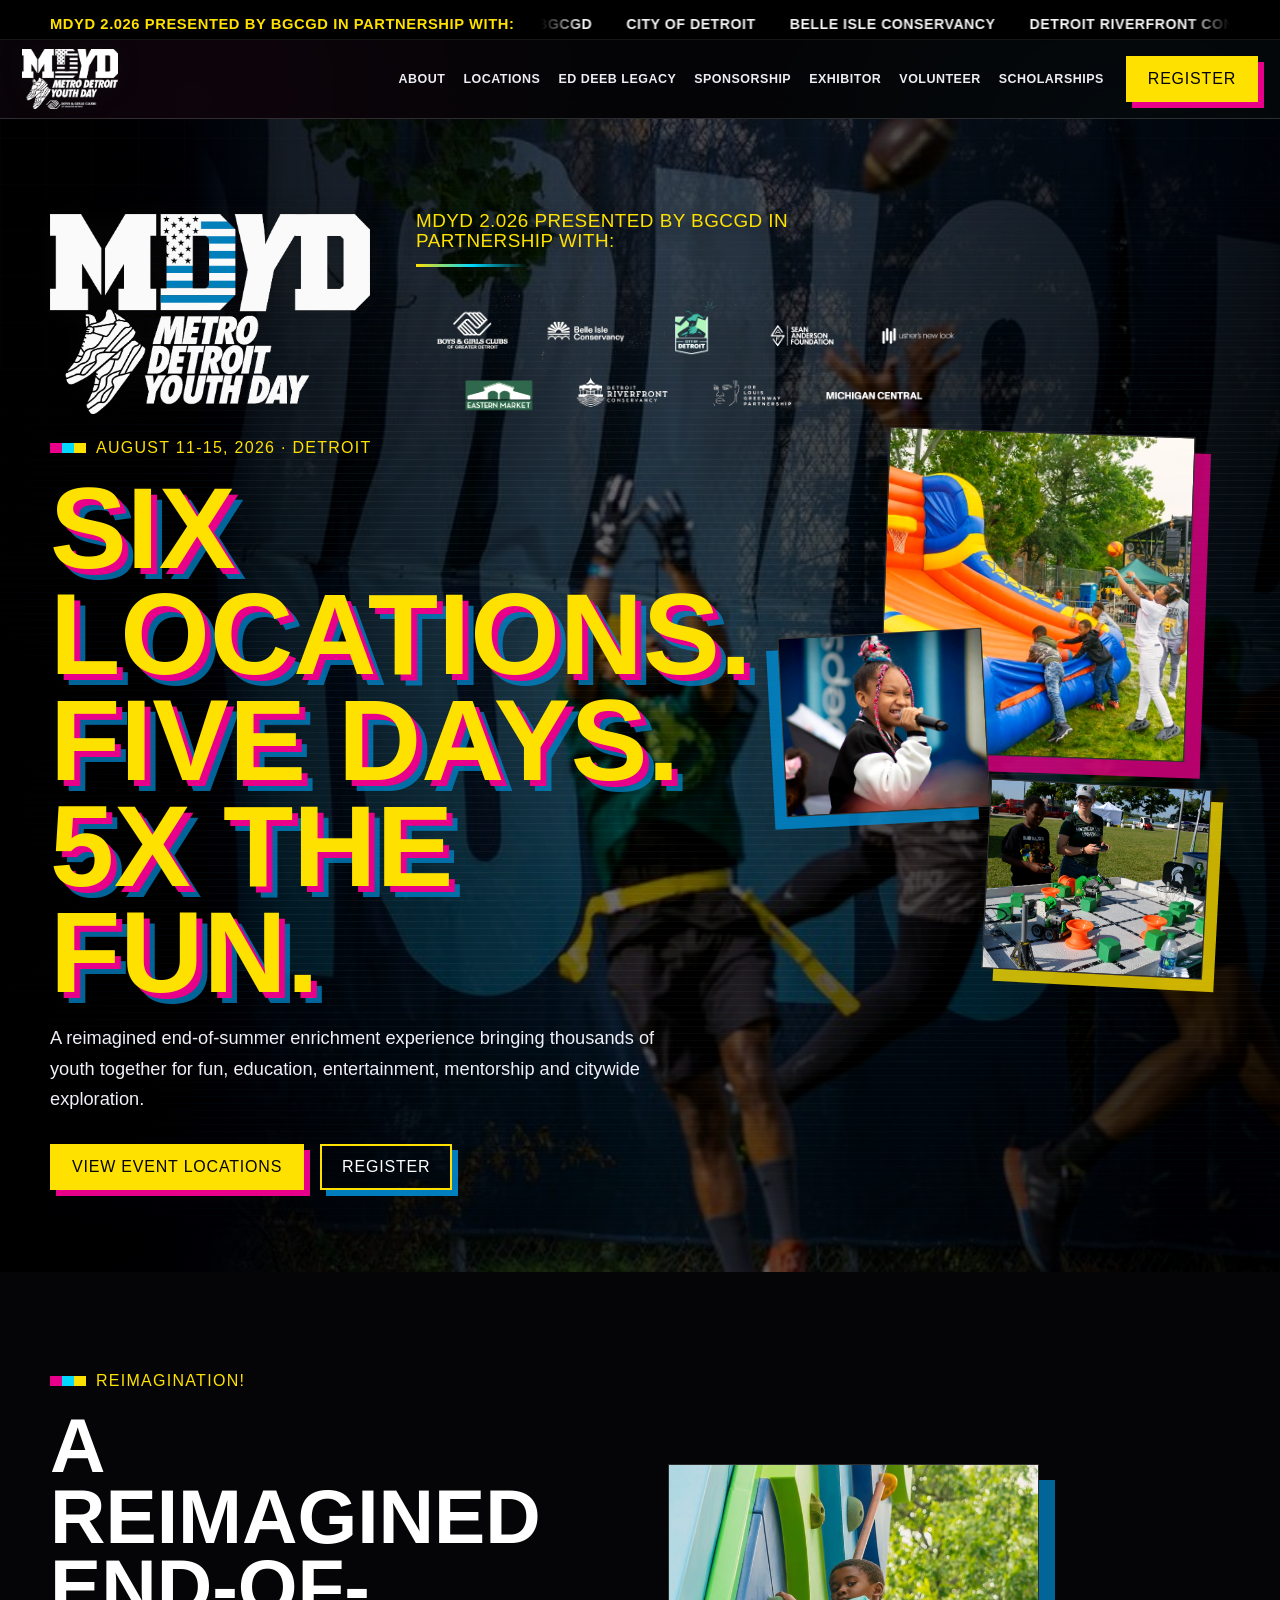
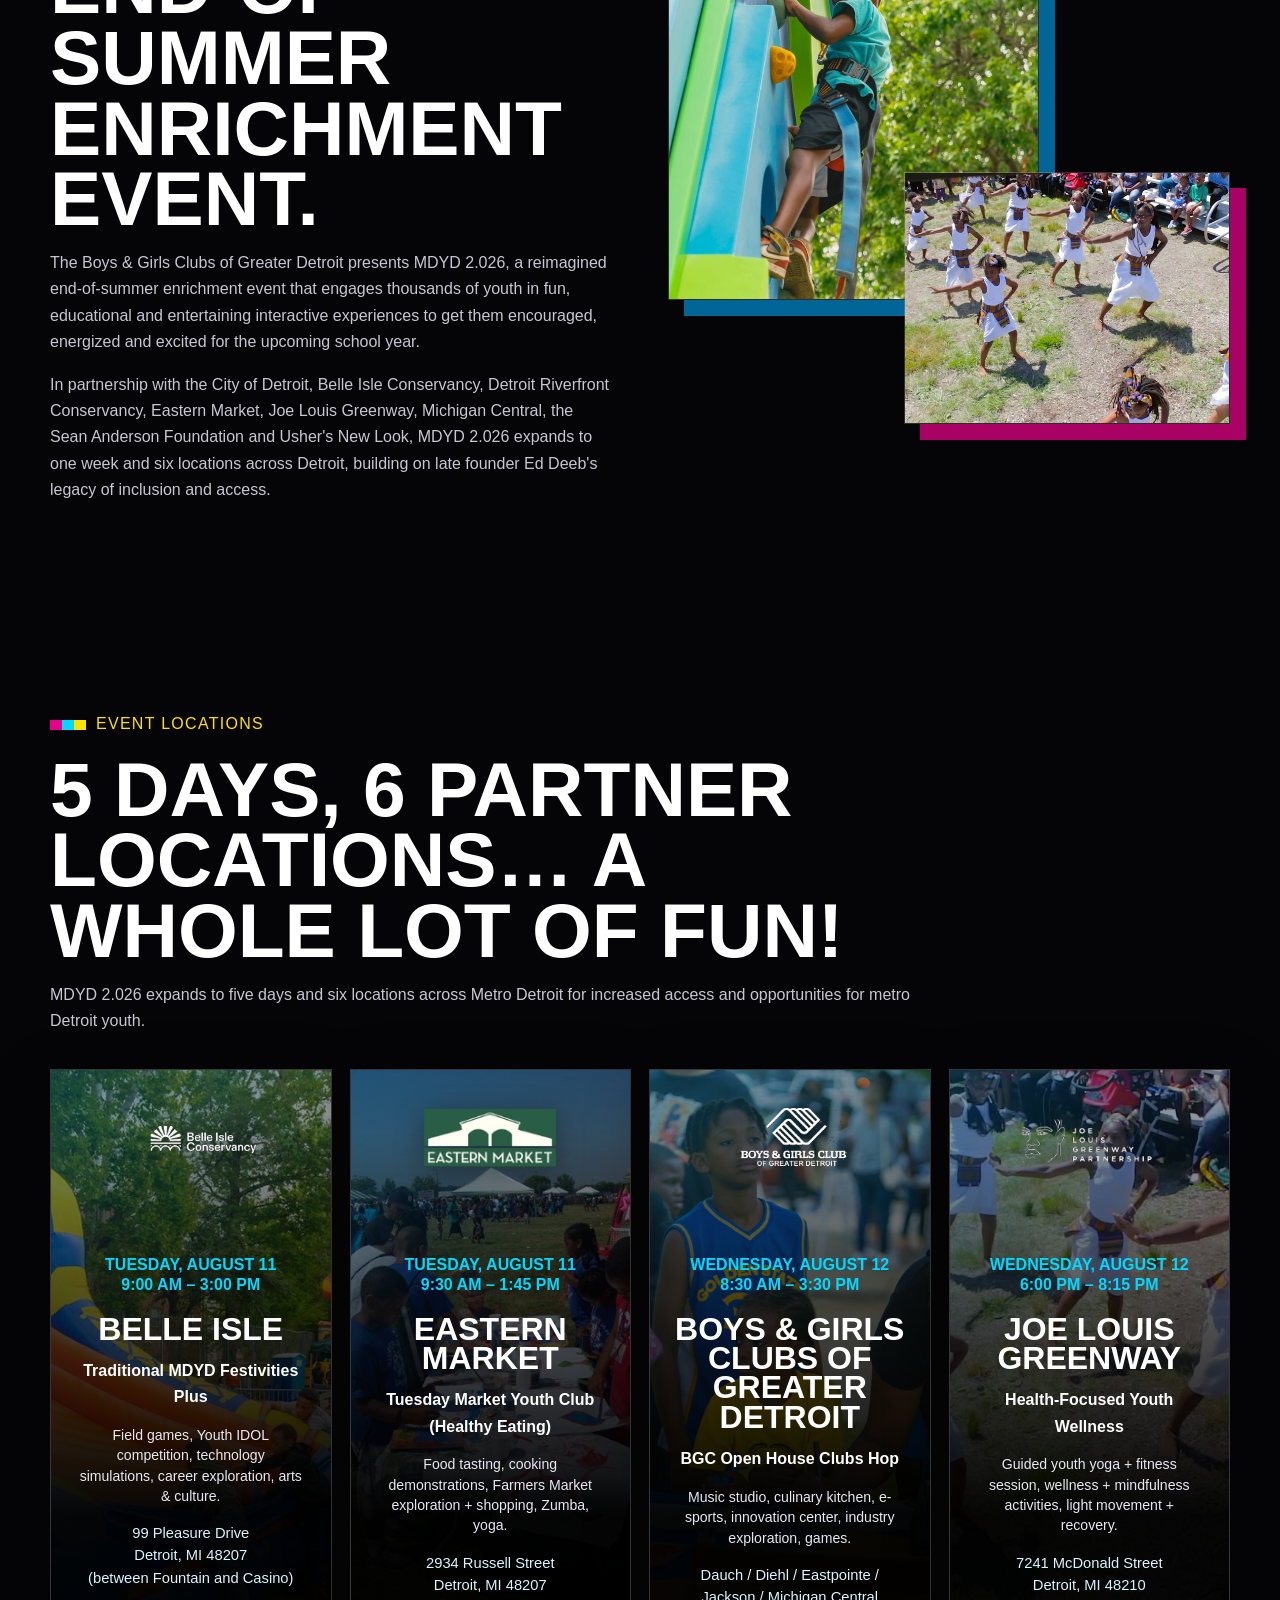
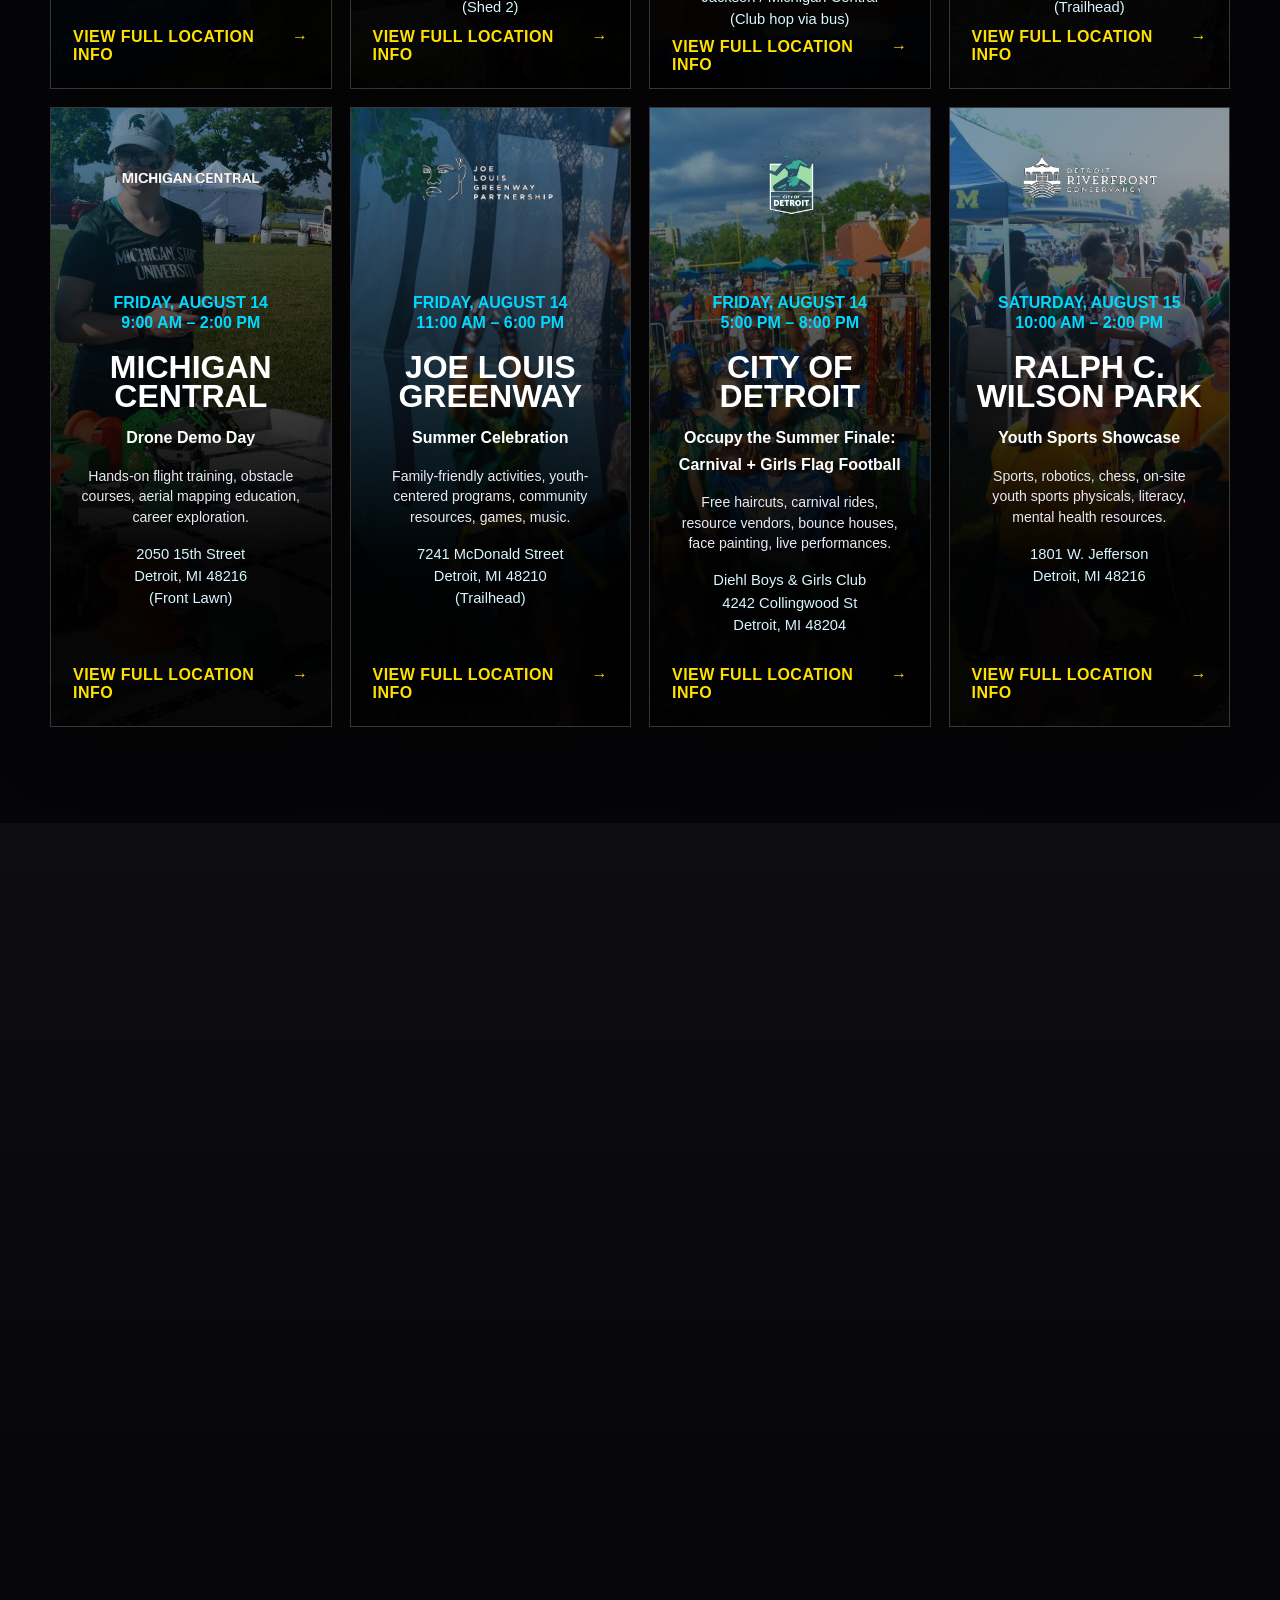
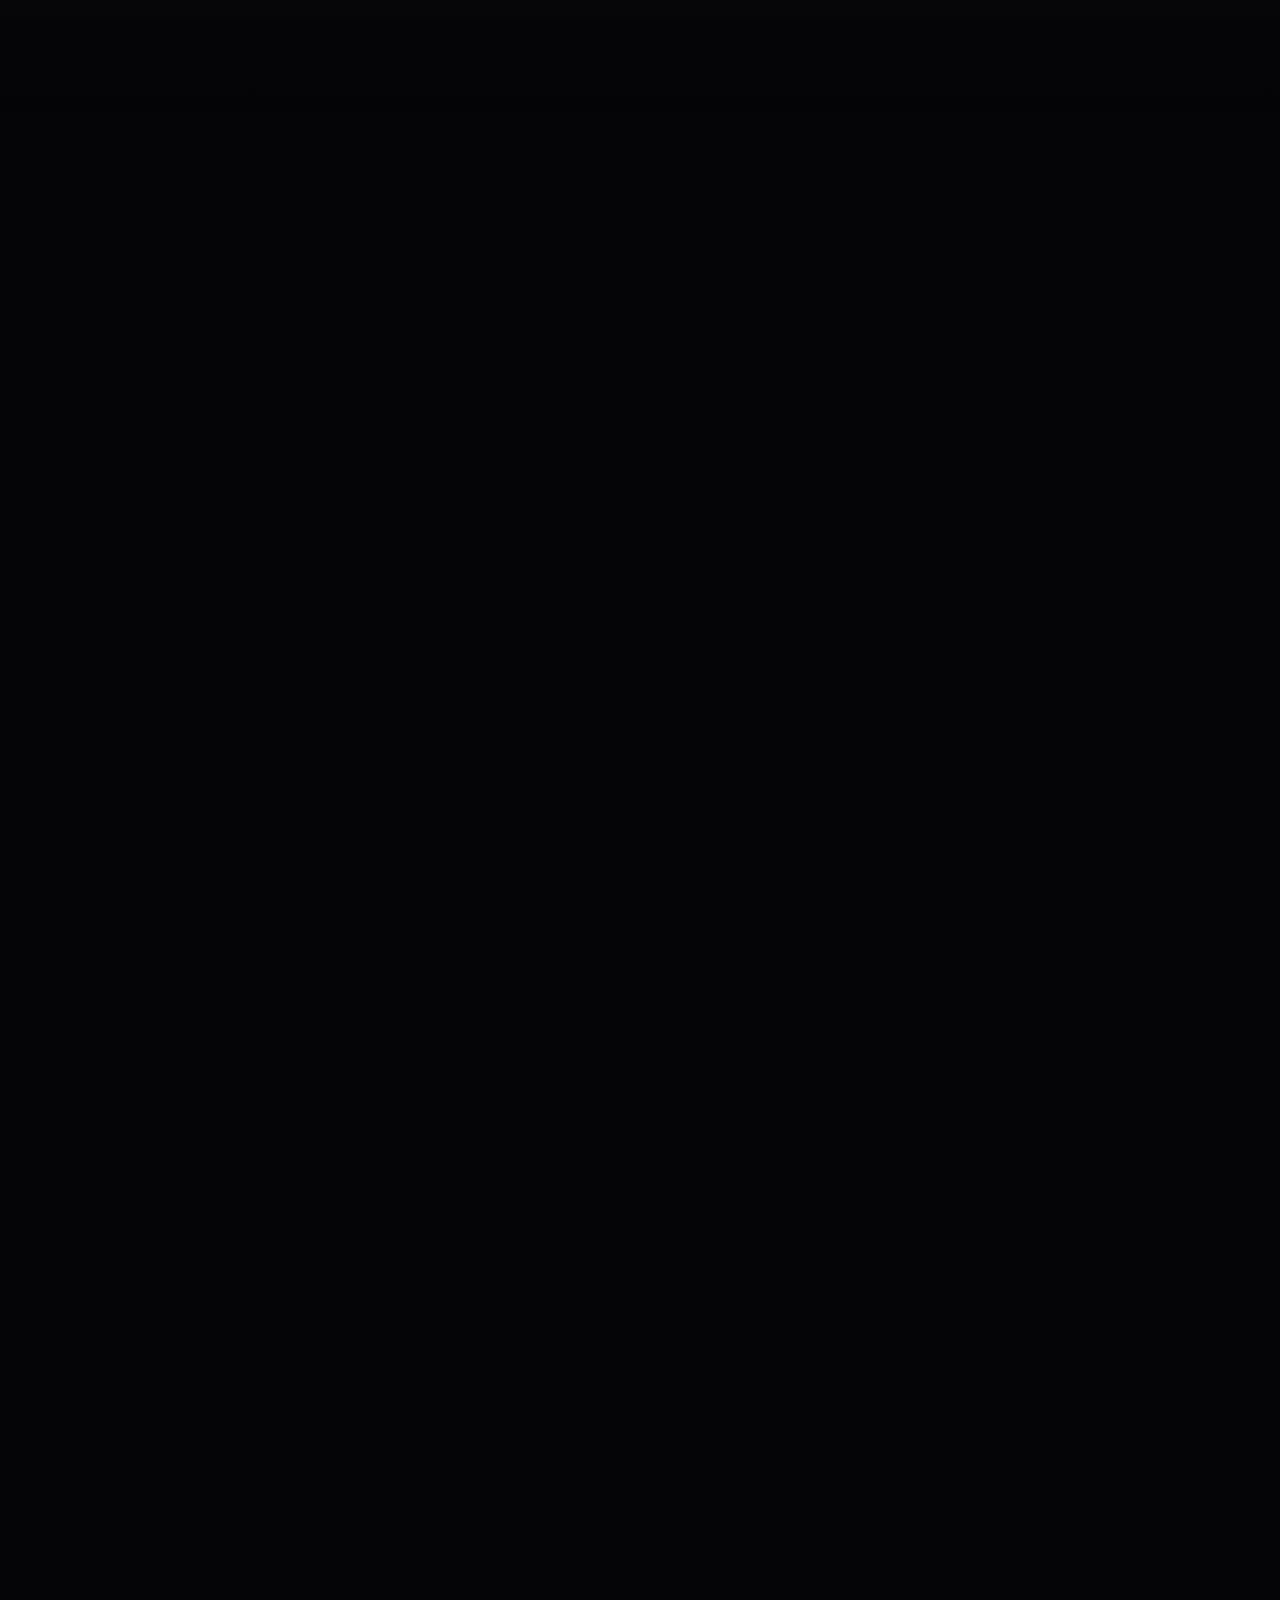
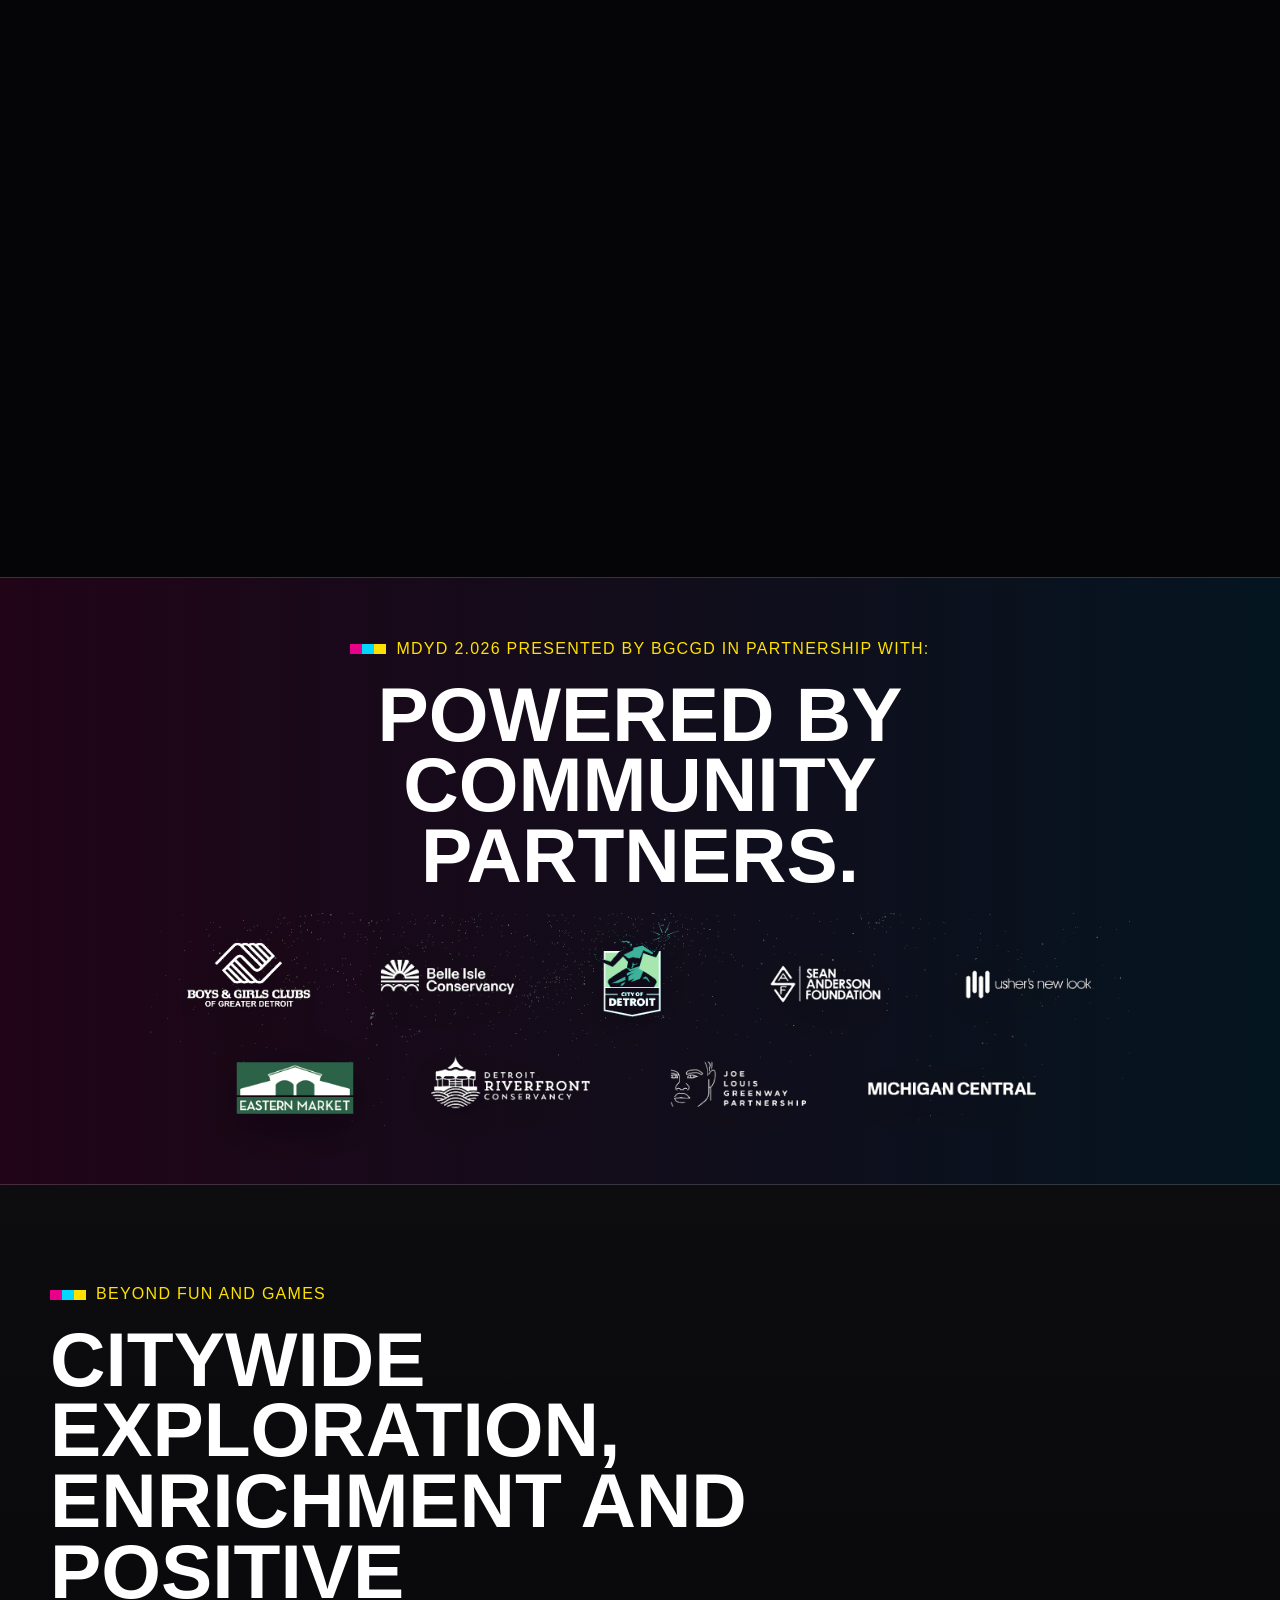
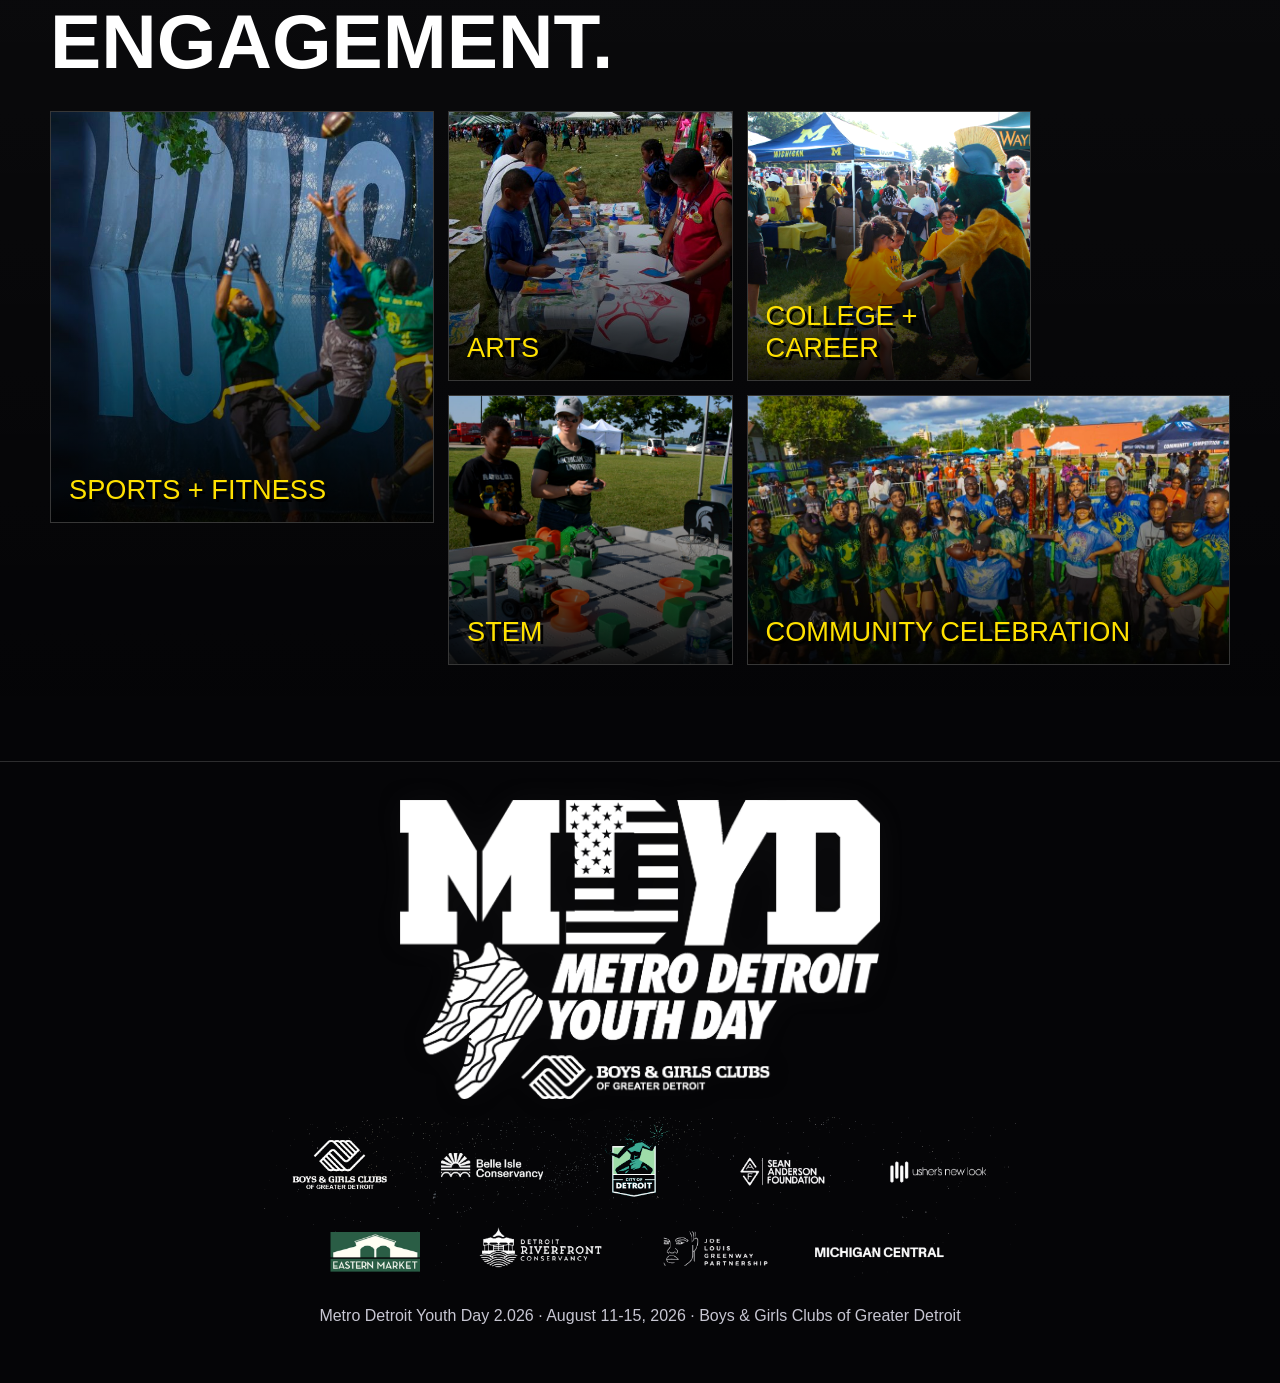
==== commit 2c0fc6d9: "Add files via upload" ====
--- a/index.html
+++ b/index.html
@@ -67,60 +67,6 @@
         </div>
       </div>
     </section>
-    <section class="chairs-section">
-      <div class="container">
-        <div class="section-heading center reveal">
-          <p class="eyebrow">Honorary Co-Chairs</p>
-          <h2>Community leaders helping carry the legacy forward.</h2>
-        </div>
-        <div class="chairs-grid reveal">
-          <article class="chair-card">
-            <span>Big Sean</span>
-            <small><span class="chair-role">Co-Founder</span><span class="chair-org">Sean Anderson Foundation</span></small>
-          </article>
-          <article class="chair-card">
-            <span>Ed Deeb (posthumous)</span>
-            <small><span class="chair-role">Founder</span><span class="chair-org">Metro Detroit Youth Day</span></small>
-          </article>
-          <article class="chair-card">
-            <span>Mary Sheffield</span>
-            <small><span class="chair-role">Mayor</span><span class="chair-org">City of Detroit</span></small>
-          </article>
-          <article class="chair-card">
-            <span>Myra Anderson</span>
-            <small><span class="chair-role">Co-Founder</span><span class="chair-org">Sean Anderson Foundation</span></small>
-          </article>
-          <article class="chair-card">
-            <span>Shawn H. Wilson</span>
-            <small><span class="chair-role">President &amp; CEO</span><span class="chair-org">Boys &amp; Girls Clubs of Greater Detroit</span></small>
-          </article>
-        </div>
-      </div>
-    </section>
-
-
-
-    <section class="locations-section" id="locations">
-      <div class="container">
-        <div class="section-heading reveal">
-          <p class="eyebrow">Event Locations</p>
-          <h2>5 Days, 6 Partner Locations… A WHOLE LOT OF FUN!</h2>
-          <p>MDYD 2.026 expands to five days and six locations across Metro Detroit for increased access and opportunities for metro Detroit youth.</p>
-        </div>
-        <div class="location-grid" id="locationGrid"></div>
-      </div>
-    </section>
-<section class="brand-system" aria-label="MDYD 2.026 partnership lockup">
-      <div class="container reveal">
-        <div class="section-heading center compact">
-          <p class="eyebrow">MDYD 2.026 presented by BGCGD in partnership with:</p>
-          <h2>Powered by community partners.</h2>
-        </div>
-        <div class="partner-lockup-panel">
-          <img src="assets/logos/partnership-logo-lockup.png" alt="MDYD 2.026 partner logo lockup" />
-        </div>
-      </div>
-    </section>
 
     <section class="about-section" id="about">
       <div class="container split">
@@ -137,34 +83,14 @@
       </div>
     </section>
 
-    <section class="experience-section">
+    <section class="locations-section" id="locations">
       <div class="container">
         <div class="section-heading reveal">
-          <p class="eyebrow">Beyond fun and games</p>
-          <h2>Citywide exploration, enrichment and positive engagement.</h2>
-        </div>
-        <div class="experience-grid reveal">
-          <article class="exp-card tall"><img src="assets/photos/Flag Football .jpeg" alt="Flag football action" /><span>Sports + Fitness</span></article>
-          <article class="exp-card"><img src="assets/photos/Kids Painting.jpg" alt="Kids painting" /><span>Arts</span></article>
-          <article class="exp-card"><img src="assets/photos/College Row.jpg" alt="College row booths" /><span>College + Career</span></article>
-          <article class="exp-card"><img src="assets/photos/Robotics.jpg" alt="Robotics activity" /><span>STEM</span></article>
-          <article class="exp-card wide"><img src="assets/photos/Flag Football Trophy.jpeg" alt="Flag football team with trophy" /><span>Community Celebration</span></article>
-        </div>
-      </div>
-    </section>
-
-    <section class="register-section" id="register">
-      <div class="container register-card reveal">
-        <div>
-          <img class="register-logo" src="assets/logos/mdyd-logo-main-dl.png" alt="Metro Detroit Youth Day logo" />
-          <p class="eyebrow dark">Register</p>
-          <h2>Register for as many sites as you would like to visit.</h2>
-          <p>Forms/Waivers to follow.</p>
-        </div>
-        <div class="register-actions">
-          <a class="button button-dark" href="#locations">Choose a Location</a>
-          <a class="button button-light" href="#">Forms/Waivers to follow</a>
-        </div>
+          <p class="eyebrow">Event Locations</p>
+          <h2>5 Days, 6 Partner Locations… A WHOLE LOT OF FUN!</h2>
+          <p>MDYD 2.026 expands to five days and six locations across Metro Detroit for increased access and opportunities for metro Detroit youth.</p>
+        </div>
+        <div class="location-grid" id="locationGrid"></div>
       </div>
     </section>
 
@@ -195,6 +121,80 @@
         <article class="info-panel reveal" id="scholarships"><p class="eyebrow">Scholarships</p><h3>Scholarship information</h3><p>The BGCGD helps foster the career aspirations of metro Detroit’s youth by providing scholarships to college and apprenticeship programs.</p><a href="docs/scholarship-form-link.html" target="_blank" rel="noopener">Apply Here</a></article>
       </div>
     </section>
+
+    <section class="register-section" id="register">
+      <div class="container register-card reveal">
+        <div>
+          <img class="register-logo" src="assets/logos/mdyd-logo-main-dl.png" alt="Metro Detroit Youth Day logo" />
+          <p class="eyebrow dark">Register</p>
+          <h2>Register for as many sites as you would like to visit.</h2>
+          <p>Forms/Waivers to follow.</p>
+        </div>
+        <div class="register-actions">
+          <a class="button button-dark" href="#locations">Choose a Location</a>
+          <a class="button button-light" href="#">Forms/Waivers to follow</a>
+        </div>
+      </div>
+    </section>
+
+    <section class="chairs-section">
+      <div class="container">
+        <div class="section-heading center reveal">
+          <p class="eyebrow">Honorary Co-Chairs</p>
+          <h2>Community leaders helping carry the legacy forward.</h2>
+        </div>
+        <div class="chairs-grid reveal">
+          <article class="chair-card">
+            <span>Big Sean</span>
+            <small><span class="chair-role">Co-Founder</span><span class="chair-org">Sean Anderson Foundation</span></small>
+          </article>
+          <article class="chair-card">
+            <span>Ed Deeb (posthumous)</span>
+            <small><span class="chair-role">Founder</span><span class="chair-org">Metro Detroit Youth Day</span></small>
+          </article>
+          <article class="chair-card">
+            <span>Mary Sheffield</span>
+            <small><span class="chair-role">Mayor</span><span class="chair-org">City of Detroit</span></small>
+          </article>
+          <article class="chair-card">
+            <span>Myra Anderson</span>
+            <small><span class="chair-role">Co-Founder</span><span class="chair-org">Sean Anderson Foundation</span></small>
+          </article>
+          <article class="chair-card">
+            <span>Shawn H. Wilson</span>
+            <small><span class="chair-role">President &amp; CEO</span><span class="chair-org">Boys &amp; Girls Clubs of Greater Detroit</span></small>
+          </article>
+        </div>
+      </div>
+    </section>
+
+    <section class="brand-system" aria-label="MDYD 2.026 partnership lockup">
+      <div class="container reveal">
+        <div class="section-heading center compact">
+          <p class="eyebrow">MDYD 2.026 presented by BGCGD in partnership with:</p>
+          <h2>Powered by community partners.</h2>
+        </div>
+        <div class="partner-lockup-panel">
+          <img src="assets/logos/partnership-logo-lockup.png" alt="MDYD 2.026 partner logo lockup" />
+        </div>
+      </div>
+    </section>
+
+    <section class="experience-section">
+      <div class="container">
+        <div class="section-heading reveal">
+          <p class="eyebrow">Beyond fun and games</p>
+          <h2>Citywide exploration, enrichment and positive engagement.</h2>
+        </div>
+        <div class="experience-grid reveal">
+          <article class="exp-card tall"><img src="assets/photos/Flag Football .jpeg" alt="Flag football action" /><span>Sports + Fitness</span></article>
+          <article class="exp-card"><img src="assets/photos/Kids Painting.jpg" alt="Kids painting" /><span>Arts</span></article>
+          <article class="exp-card"><img src="assets/photos/College Row.jpg" alt="College row booths" /><span>College + Career</span></article>
+          <article class="exp-card"><img src="assets/photos/Robotics.jpg" alt="Robotics activity" /><span>STEM</span></article>
+          <article class="exp-card wide"><img src="assets/photos/Flag Football Trophy.jpeg" alt="Flag football team with trophy" /><span>Community Celebration</span></article>
+        </div>
+      </div>
+    </section>
   </main>
 
   <dialog class="location-modal" id="locationModal">
--- a/css/styles.css
+++ b/css/styles.css
@@ -765,3 +765,41 @@
     align-self: flex-start !important;
   }
 }
+
+/* Partner logos in location cards + modals */
+.location-badge{
+  display:flex !important;
+  align-items:center !important;
+  justify-content:center !important;
+  width:150px !important;
+  height:88px !important;
+}
+.location-badge img{
+  width:auto !important;
+  height:auto !important;
+  max-width:100% !important;
+  max-height:100% !important;
+  object-fit:contain !important;
+  filter:drop-shadow(0 6px 14px rgba(0,0,0,.35));
+}
+.modal-logo{
+  width:240px !important;
+  height:96px !important;
+  object-fit:contain !important;
+}
+@media (max-width: 1050px){
+  .location-badge{
+    width:138px !important;
+    height:80px !important;
+  }
+}
+@media (max-width: 650px){
+  .location-badge{
+    width:132px !important;
+    height:74px !important;
+  }
+  .modal-logo{
+    width:190px !important;
+    height:84px !important;
+  }
+}
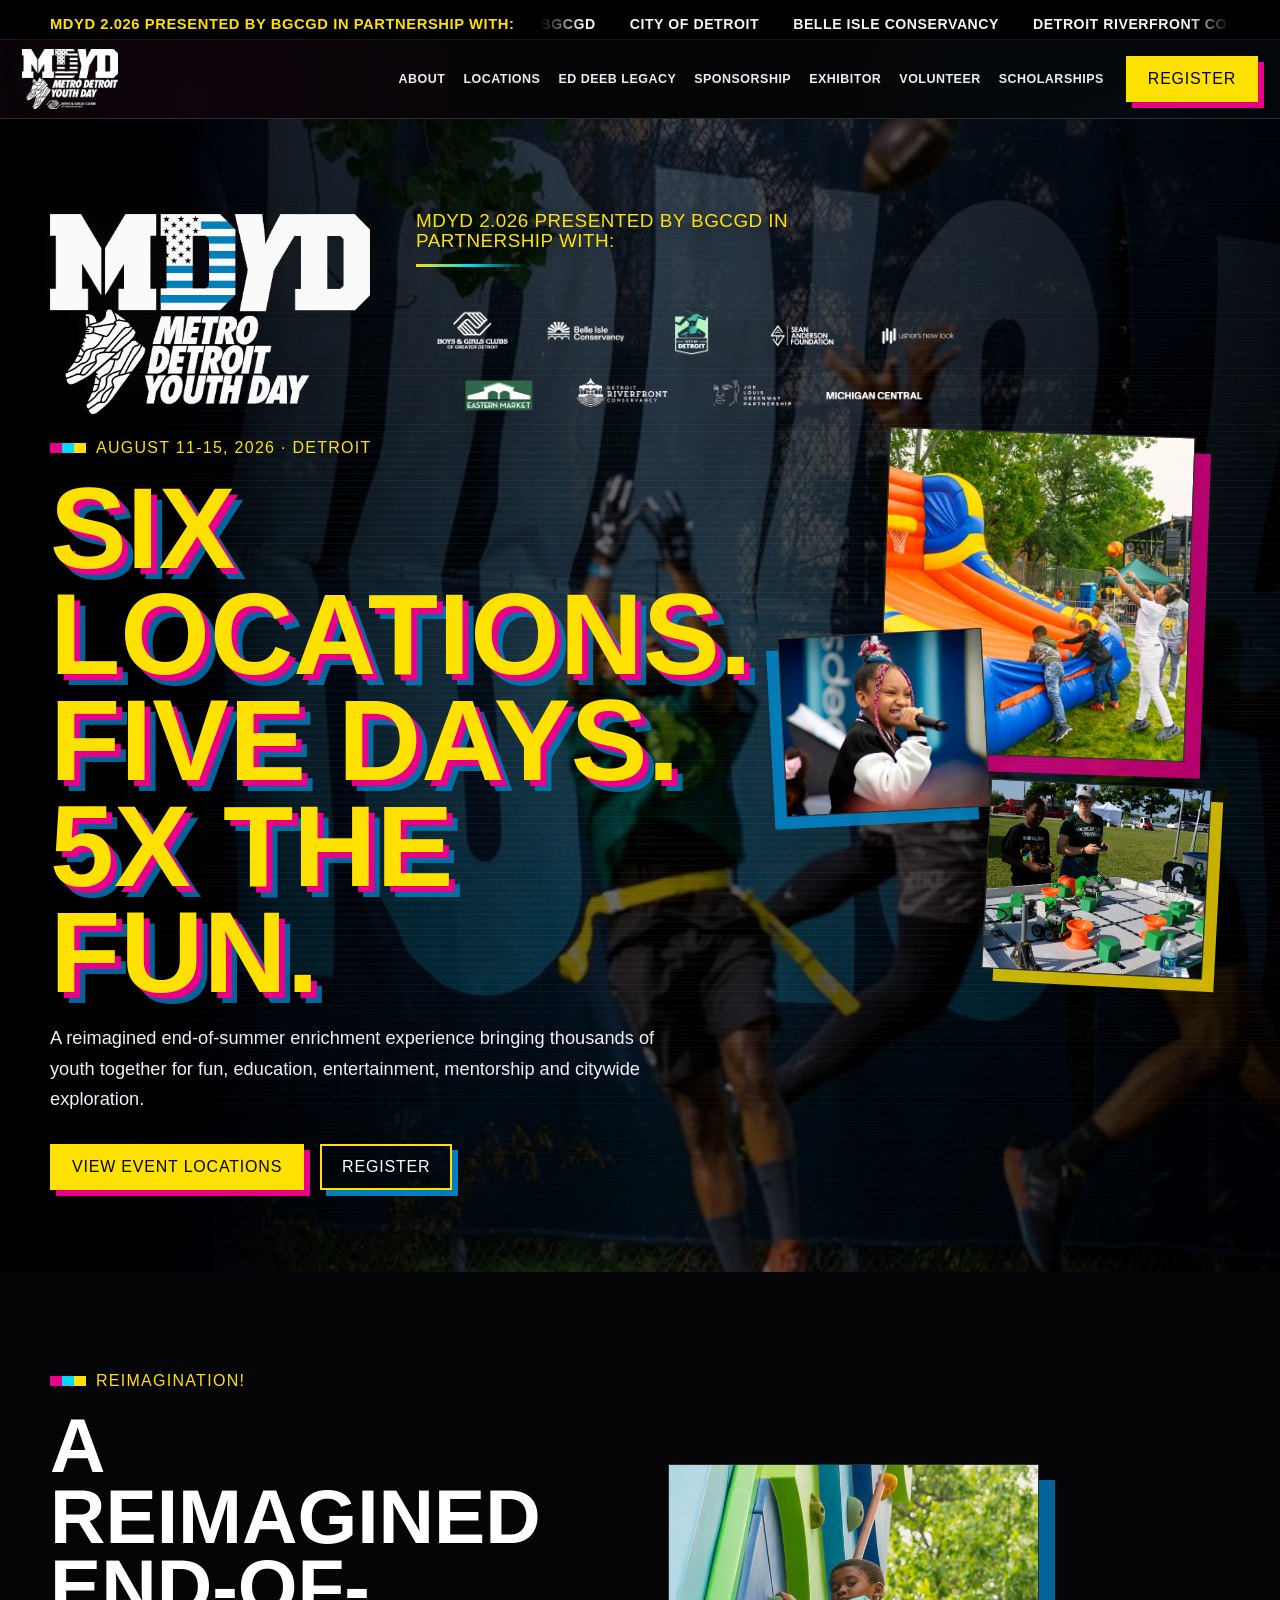
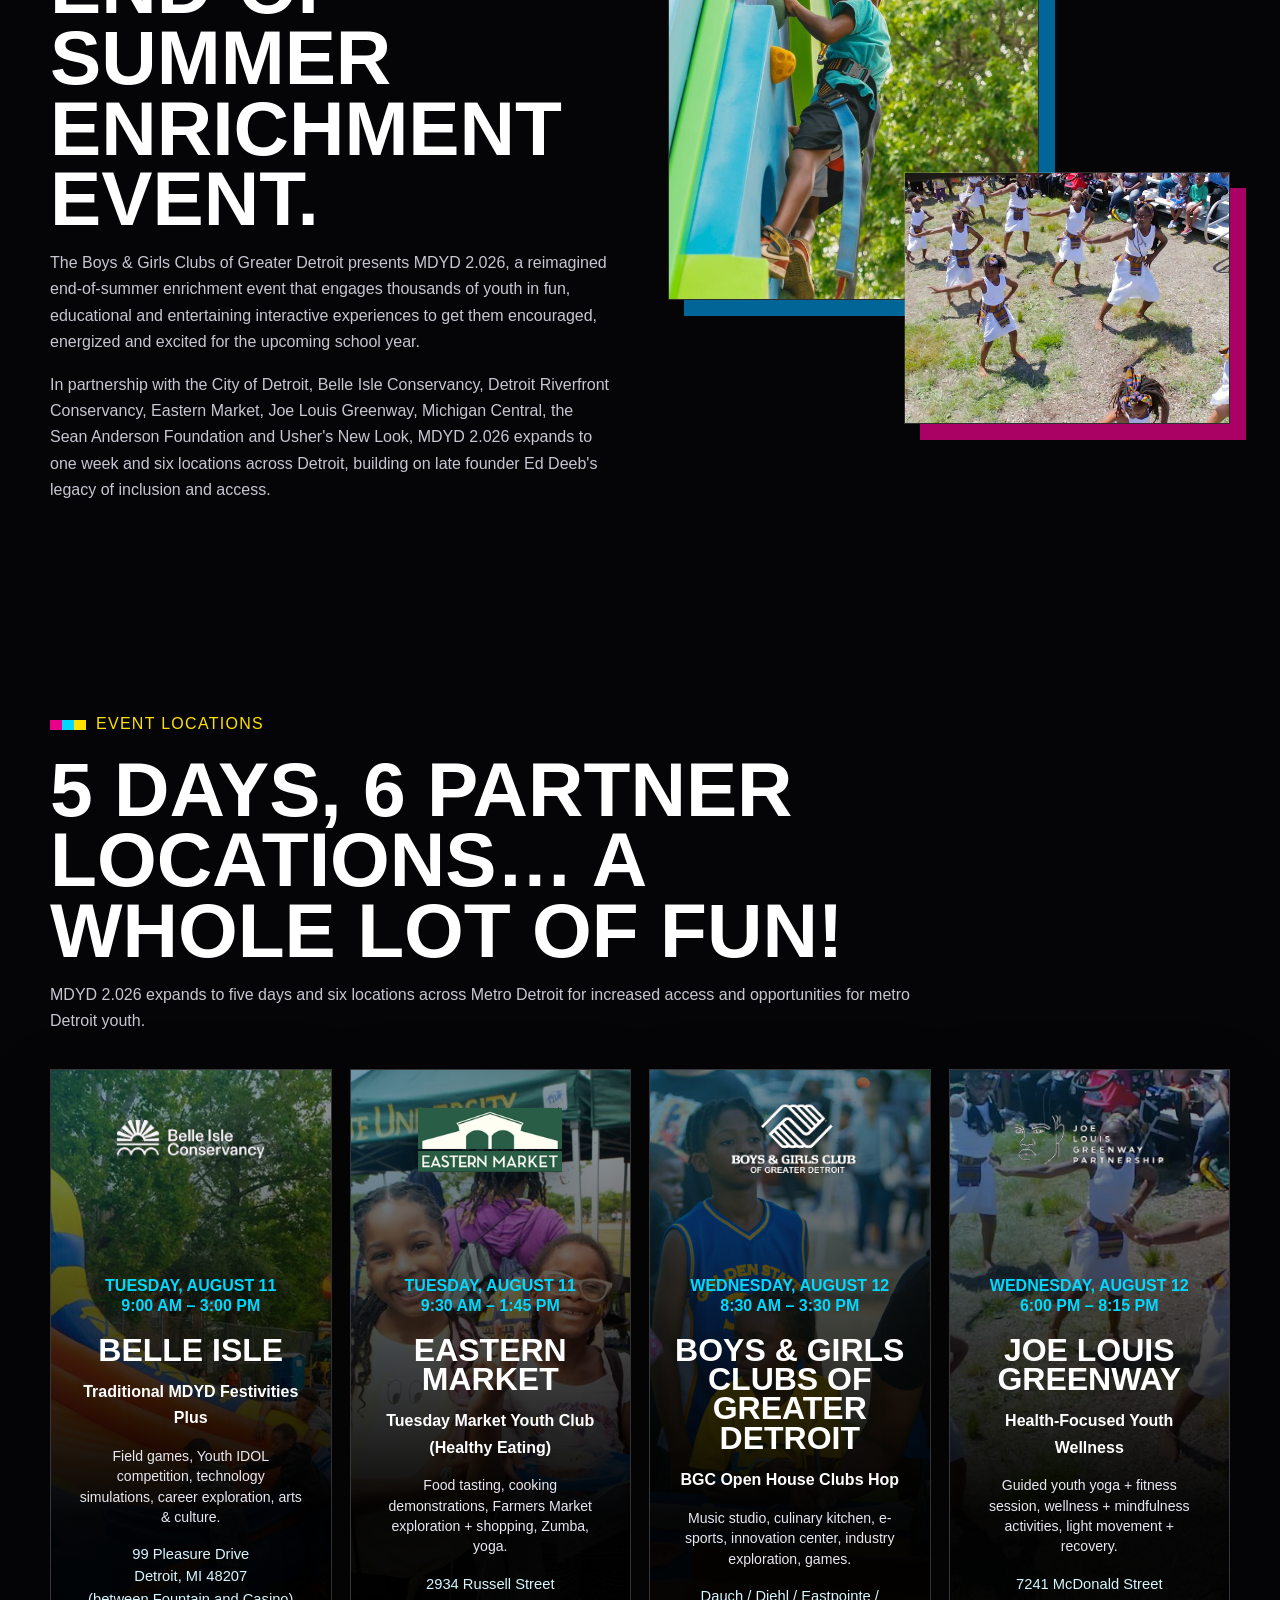
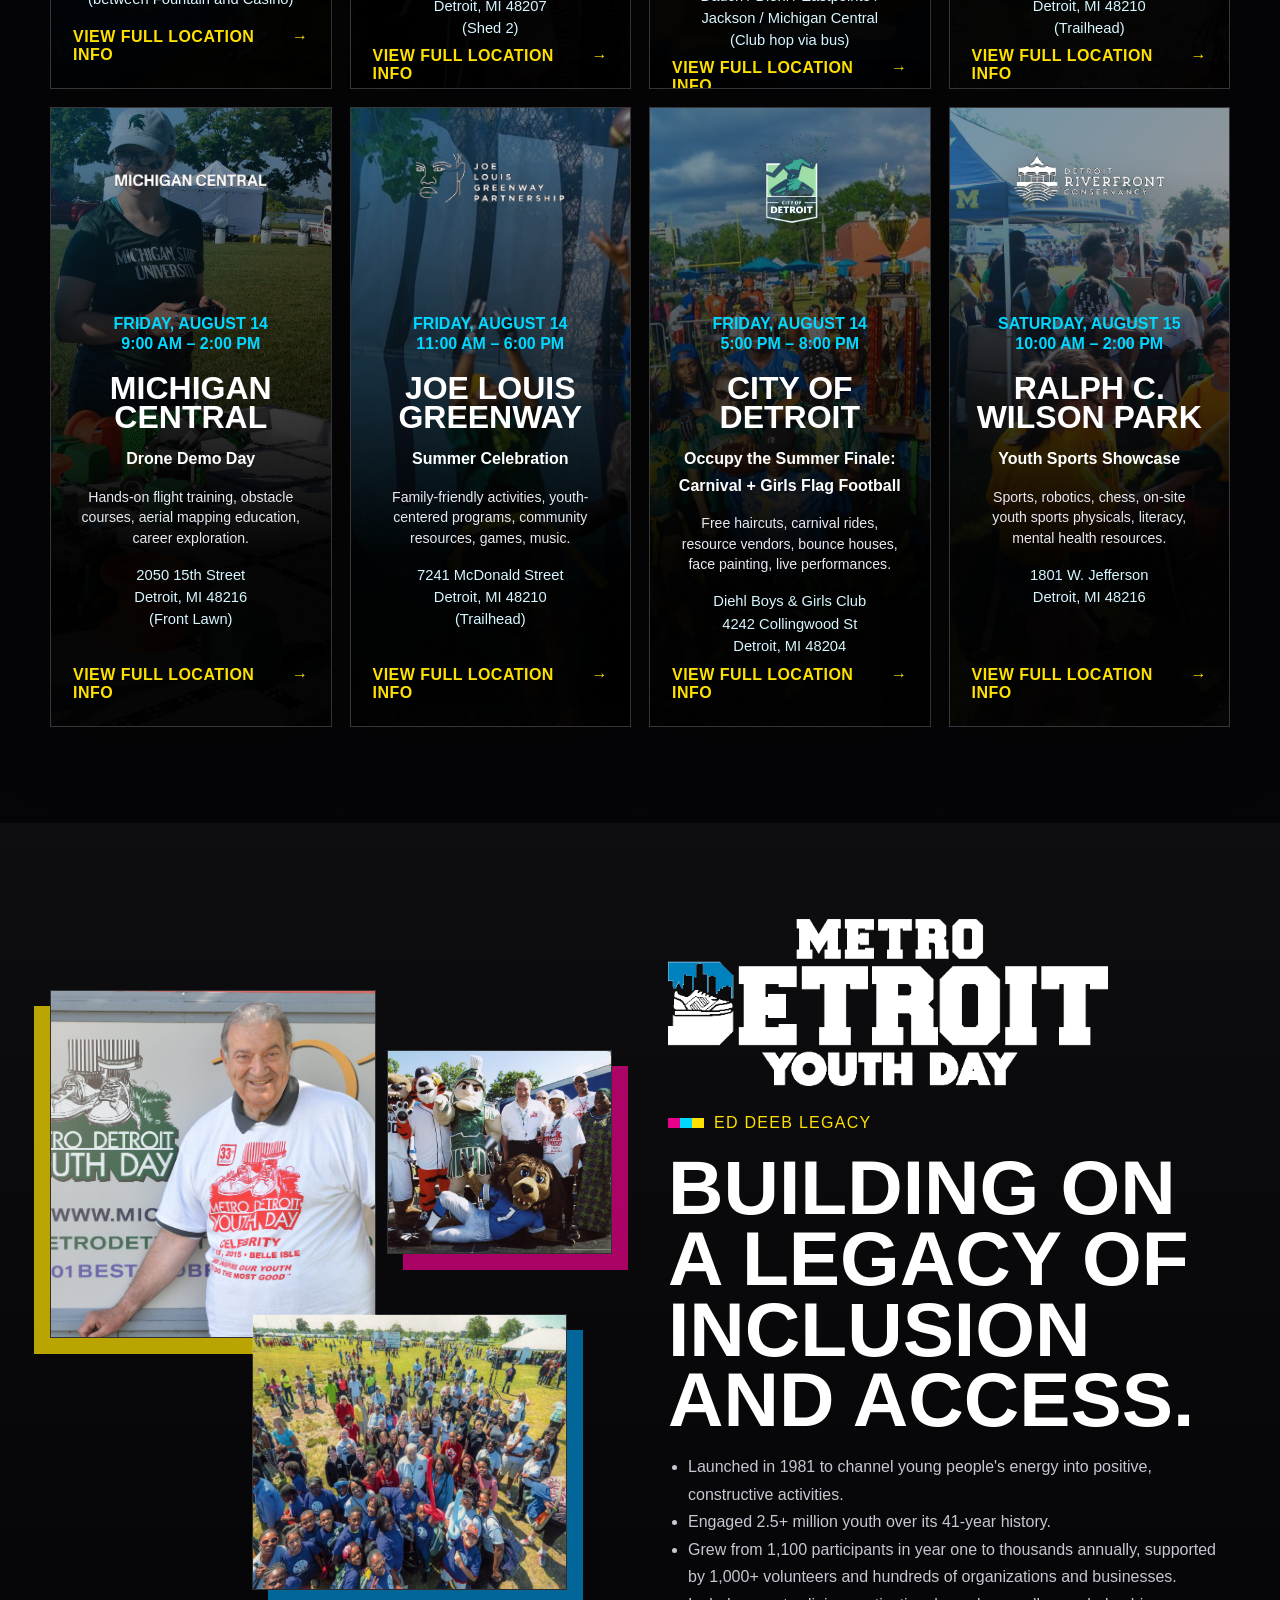
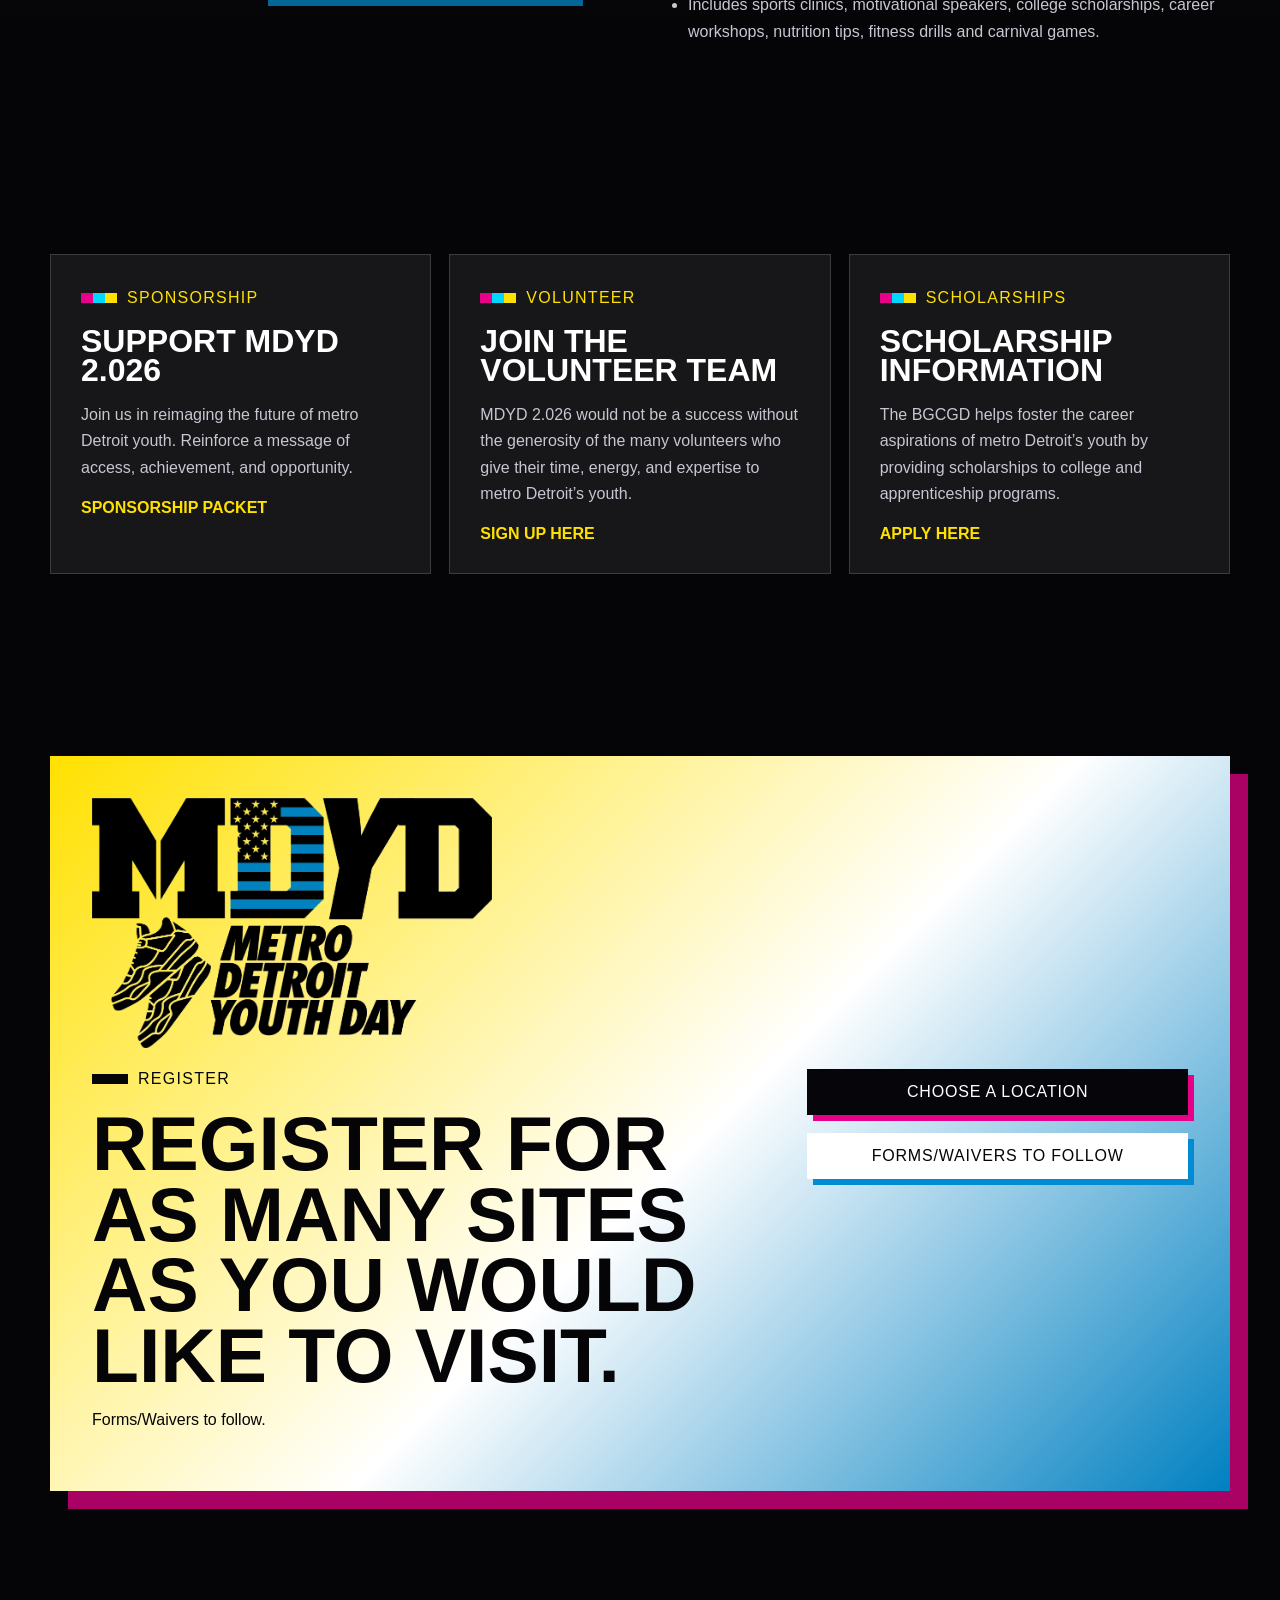
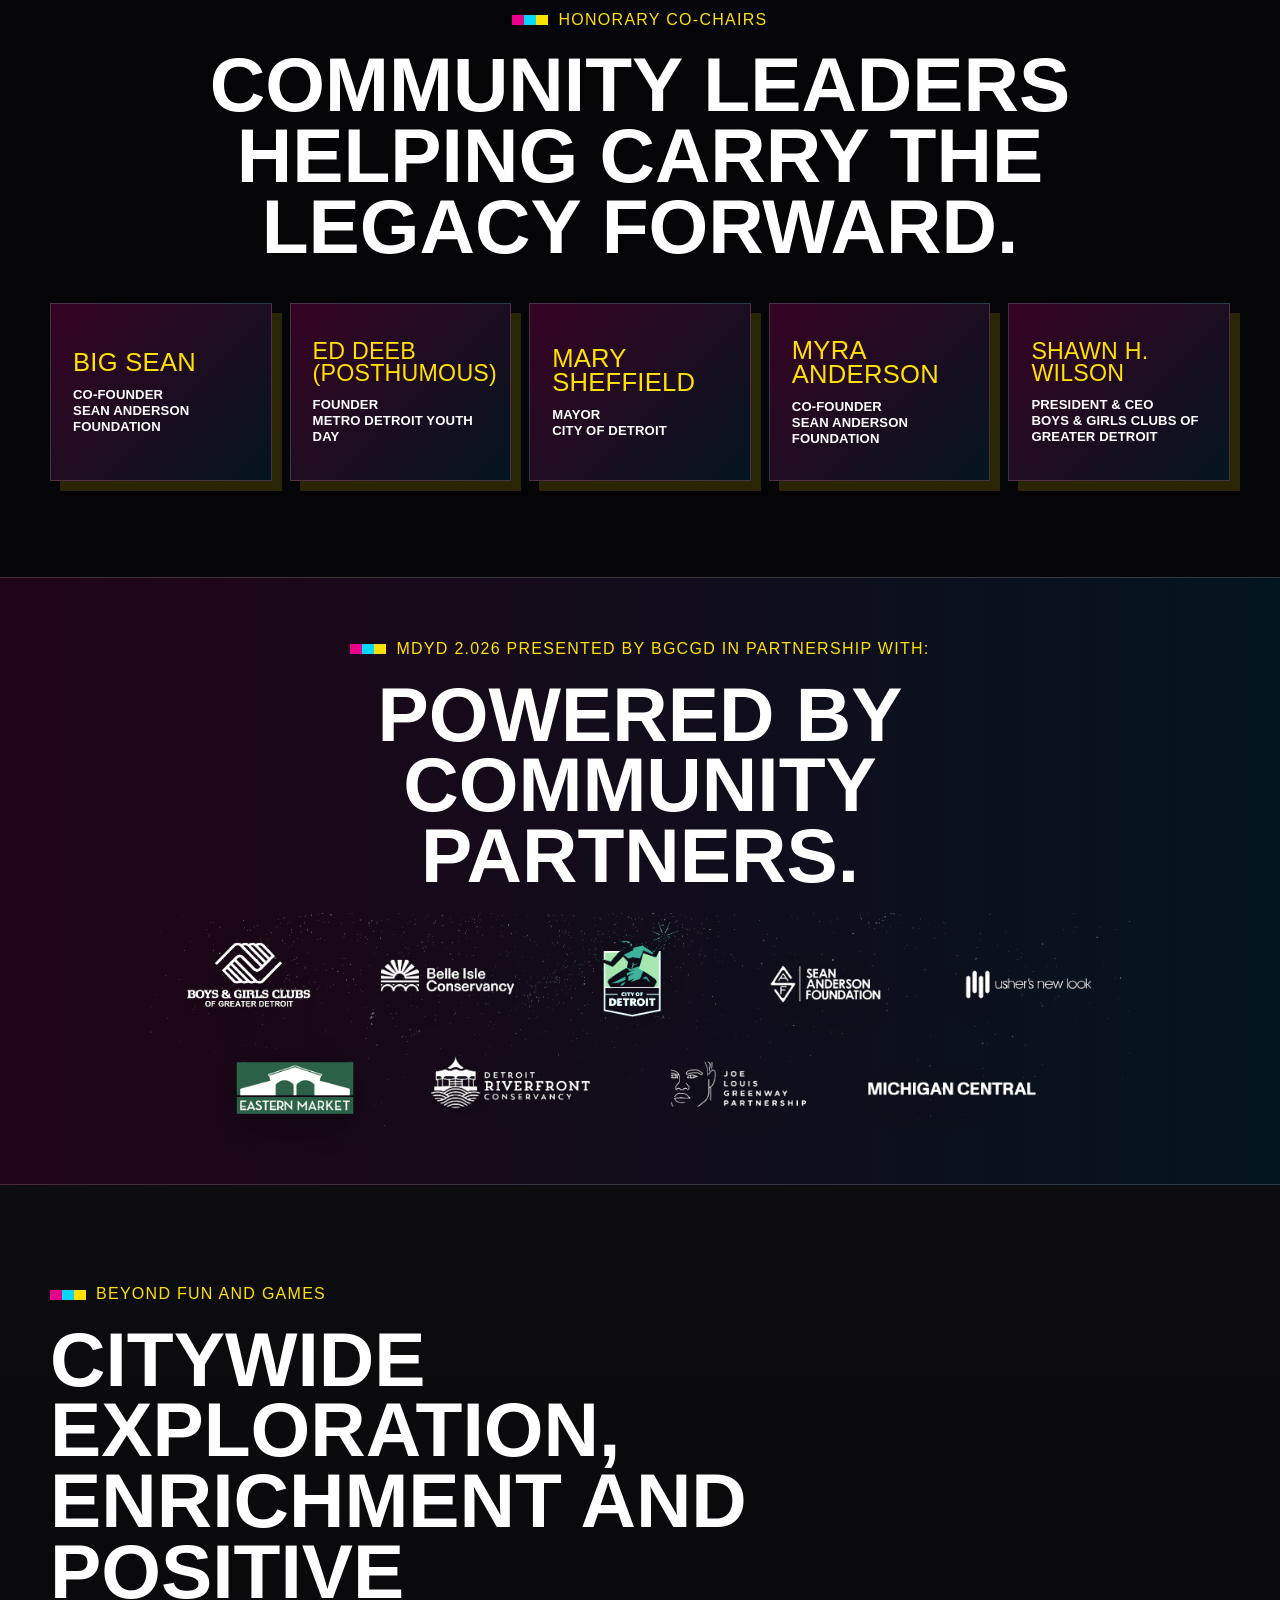
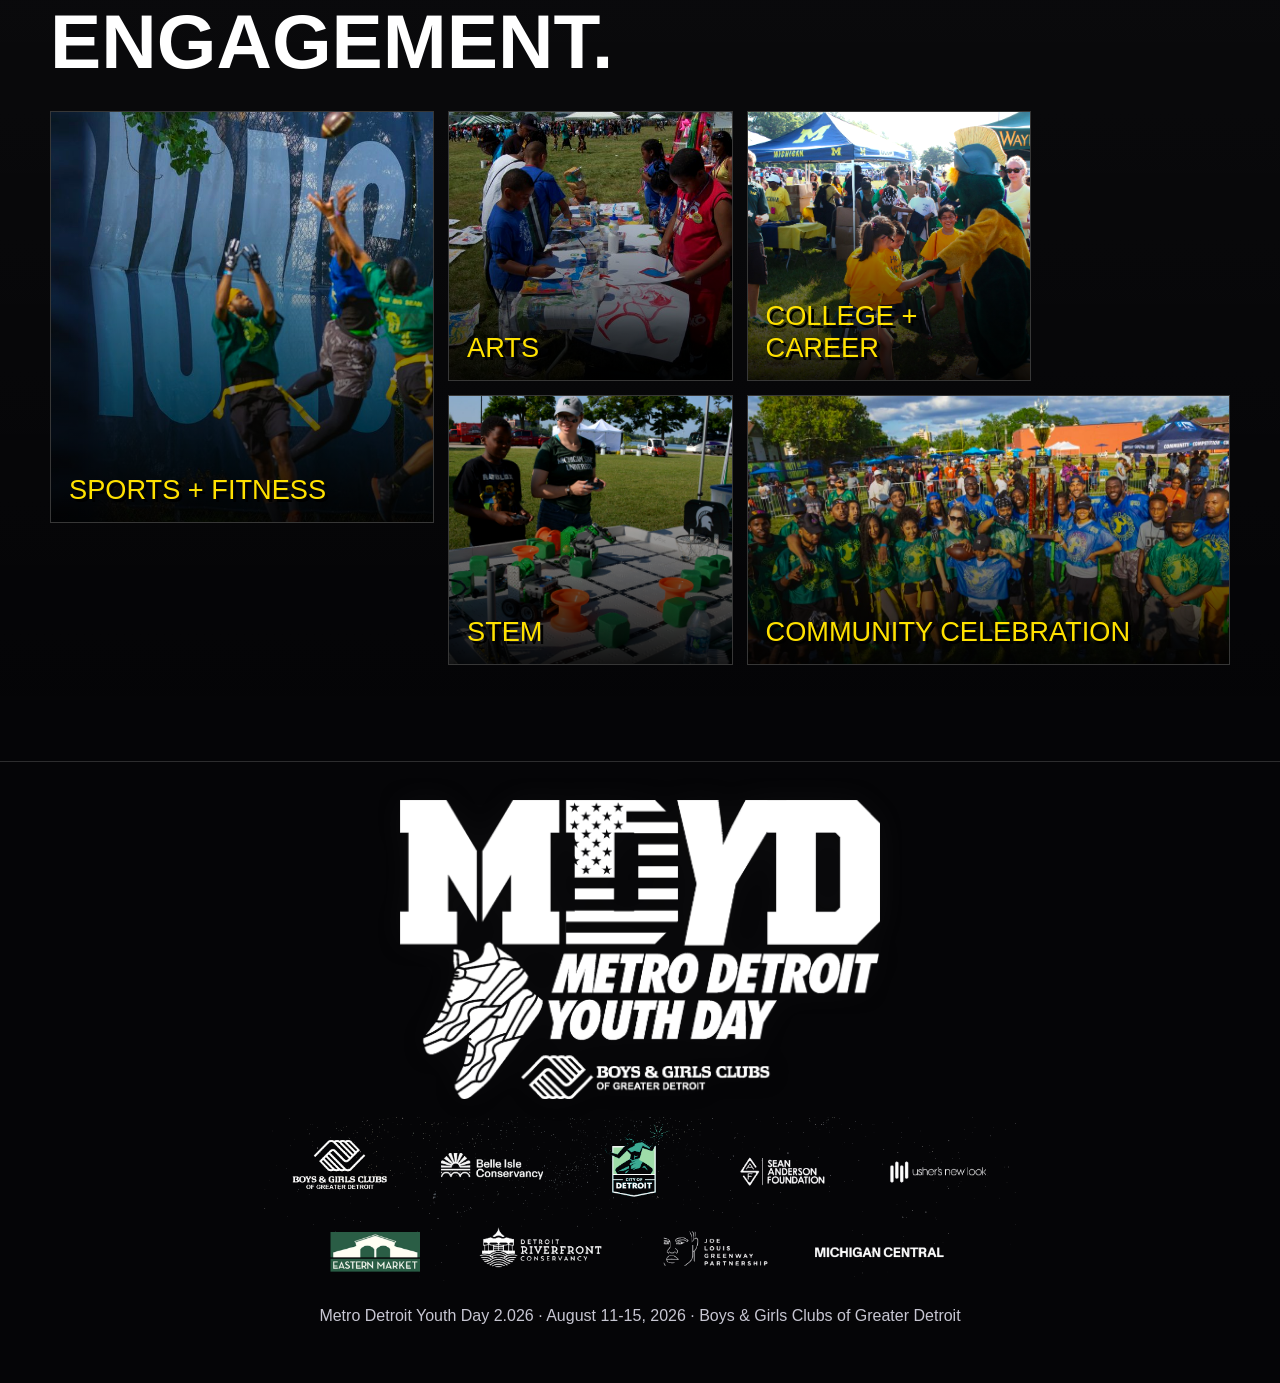
==== commit 42a02820: "Add files via upload" ====
--- a/index.html
+++ b/index.html
@@ -99,6 +99,7 @@
         <div class="legacy-photos reveal">
           <img src="assets/photos/Ed at MDYD.jpg" alt="Ed Deeb at Metro Detroit Youth Day" />
           <img src="assets/photos/Ed with Mascots.jpg" alt="Ed Deeb with mascots" />
+          <img src="assets/photos/Ed with Children.jpg" alt="Ed Deeb with children at Metro Detroit Youth Day" />
         </div>
         <div class="copy-block reveal">
           <img class="legacy-logo" src="assets/logos/mdyd-horizontal-classic-dark.png" alt="Classic Metro Detroit Youth Day logo" />
--- a/css/styles.css
+++ b/css/styles.css
@@ -803,3 +803,186 @@
     height:84px !important;
   }
 }
+
+/* Client update: legacy image + larger partner logos + modal logo clipping fix */
+.legacy-photos {
+  min-height: 600px !important;
+}
+.legacy-photos img:nth-child(1) {
+  left: 0 !important;
+  top: 0 !important;
+  width: 58% !important;
+  height: 58% !important;
+  box-shadow: -16px 16px 0 rgba(255,225,0,.72) !important;
+}
+.legacy-photos img:nth-child(2) {
+  right: 0 !important;
+  top: 10% !important;
+  width: 40% !important;
+  height: 34% !important;
+  box-shadow: 16px 16px 0 rgba(233,0,138,.72) !important;
+}
+.legacy-photos img:nth-child(3) {
+  right: 8% !important;
+  bottom: 0 !important;
+  width: 56% !important;
+  height: 46% !important;
+  box-shadow: 16px 16px 0 rgba(0,139,210,.72) !important;
+}
+
+.location-badge {
+  top: 20px !important;
+  left: 50% !important;
+  transform: translateX(-50%) !important;
+  width: 152px !important;
+  height: 96px !important;
+  display: flex !important;
+  align-items: center !important;
+  justify-content: center !important;
+  z-index: 3 !important;
+}
+.location-badge img {
+  width: auto !important;
+  height: auto !important;
+  max-width: 100% !important;
+  max-height: 100% !important;
+  object-fit: contain !important;
+  object-position: center center !important;
+  filter: drop-shadow(0 6px 14px rgba(0,0,0,.35));
+}
+.location-body {
+  top: 198px !important;
+}
+
+.modal-logo {
+  width: auto !important;
+  max-width: min(280px, 72vw) !important;
+  max-height: 110px !important;
+  height: auto !important;
+  object-fit: contain !important;
+  object-position: center center !important;
+  margin: -58px 0 18px !important;
+  filter: drop-shadow(0 8px 20px rgba(0,0,0,.35));
+}
+
+@media (max-width: 1050px) {
+  .location-badge {
+    width: 138px !important;
+    height: 86px !important;
+    top: 18px !important;
+  }
+  .location-body {
+    top: 182px !important;
+  }
+}
+
+@media (max-width: 700px) {
+  .legacy-photos {
+    min-height: 760px !important;
+  }
+  .legacy-photos img:nth-child(1) {
+    width: 82% !important;
+    height: 32% !important;
+    left: 0 !important;
+    top: 0 !important;
+  }
+  .legacy-photos img:nth-child(2) {
+    width: 56% !important;
+    height: 23% !important;
+    right: 0 !important;
+    top: 35% !important;
+  }
+  .legacy-photos img:nth-child(3) {
+    width: 78% !important;
+    height: 28% !important;
+    right: 0 !important;
+    bottom: 0 !important;
+  }
+  .location-badge {
+    width: 126px !important;
+    height: 78px !important;
+    top: 18px !important;
+  }
+  .location-body {
+    top: 166px !important;
+  }
+  .modal-logo {
+    max-width: min(220px, 70vw) !important;
+    max-height: 88px !important;
+    margin: -48px 0 16px !important;
+  }
+}
+
+/* Final client fix: vector partner logos + modal logo clipping */
+.location-badge {
+  top: 18px !important;
+  width: 166px !important;
+  height: 104px !important;
+  padding: 0 !important;
+  overflow: visible !important;
+}
+
+.location-badge img {
+  max-width: 100% !important;
+  max-height: 100% !important;
+  object-fit: contain !important;
+  object-position: center center !important;
+}
+
+.location-body {
+  top: 206px !important;
+}
+
+/* Modal logo should sit fully below the image, never clipped by the hero image area */
+.modal-body {
+  overflow: visible !important;
+  padding-top: 24px !important;
+}
+
+.modal-logo {
+  display: block !important;
+  width: auto !important;
+  max-width: min(320px, 72vw) !important;
+  max-height: 120px !important;
+  height: auto !important;
+  object-fit: contain !important;
+  object-position: center center !important;
+  margin: 0 0 20px 0 !important;
+  position: relative !important;
+  z-index: 4 !important;
+  filter: drop-shadow(0 8px 20px rgba(0,0,0,.35));
+}
+
+@media (max-width: 1050px) {
+  .location-badge {
+    width: 150px !important;
+    height: 94px !important;
+    top: 18px !important;
+  }
+
+  .location-body {
+    top: 190px !important;
+  }
+
+  .modal-logo {
+    max-width: min(280px, 72vw) !important;
+    max-height: 108px !important;
+  }
+}
+
+@media (max-width: 700px) {
+  .location-badge {
+    width: 134px !important;
+    height: 84px !important;
+    top: 18px !important;
+  }
+
+  .location-body {
+    top: 172px !important;
+  }
+
+  .modal-logo {
+    max-width: min(230px, 72vw) !important;
+    max-height: 92px !important;
+  }
+}
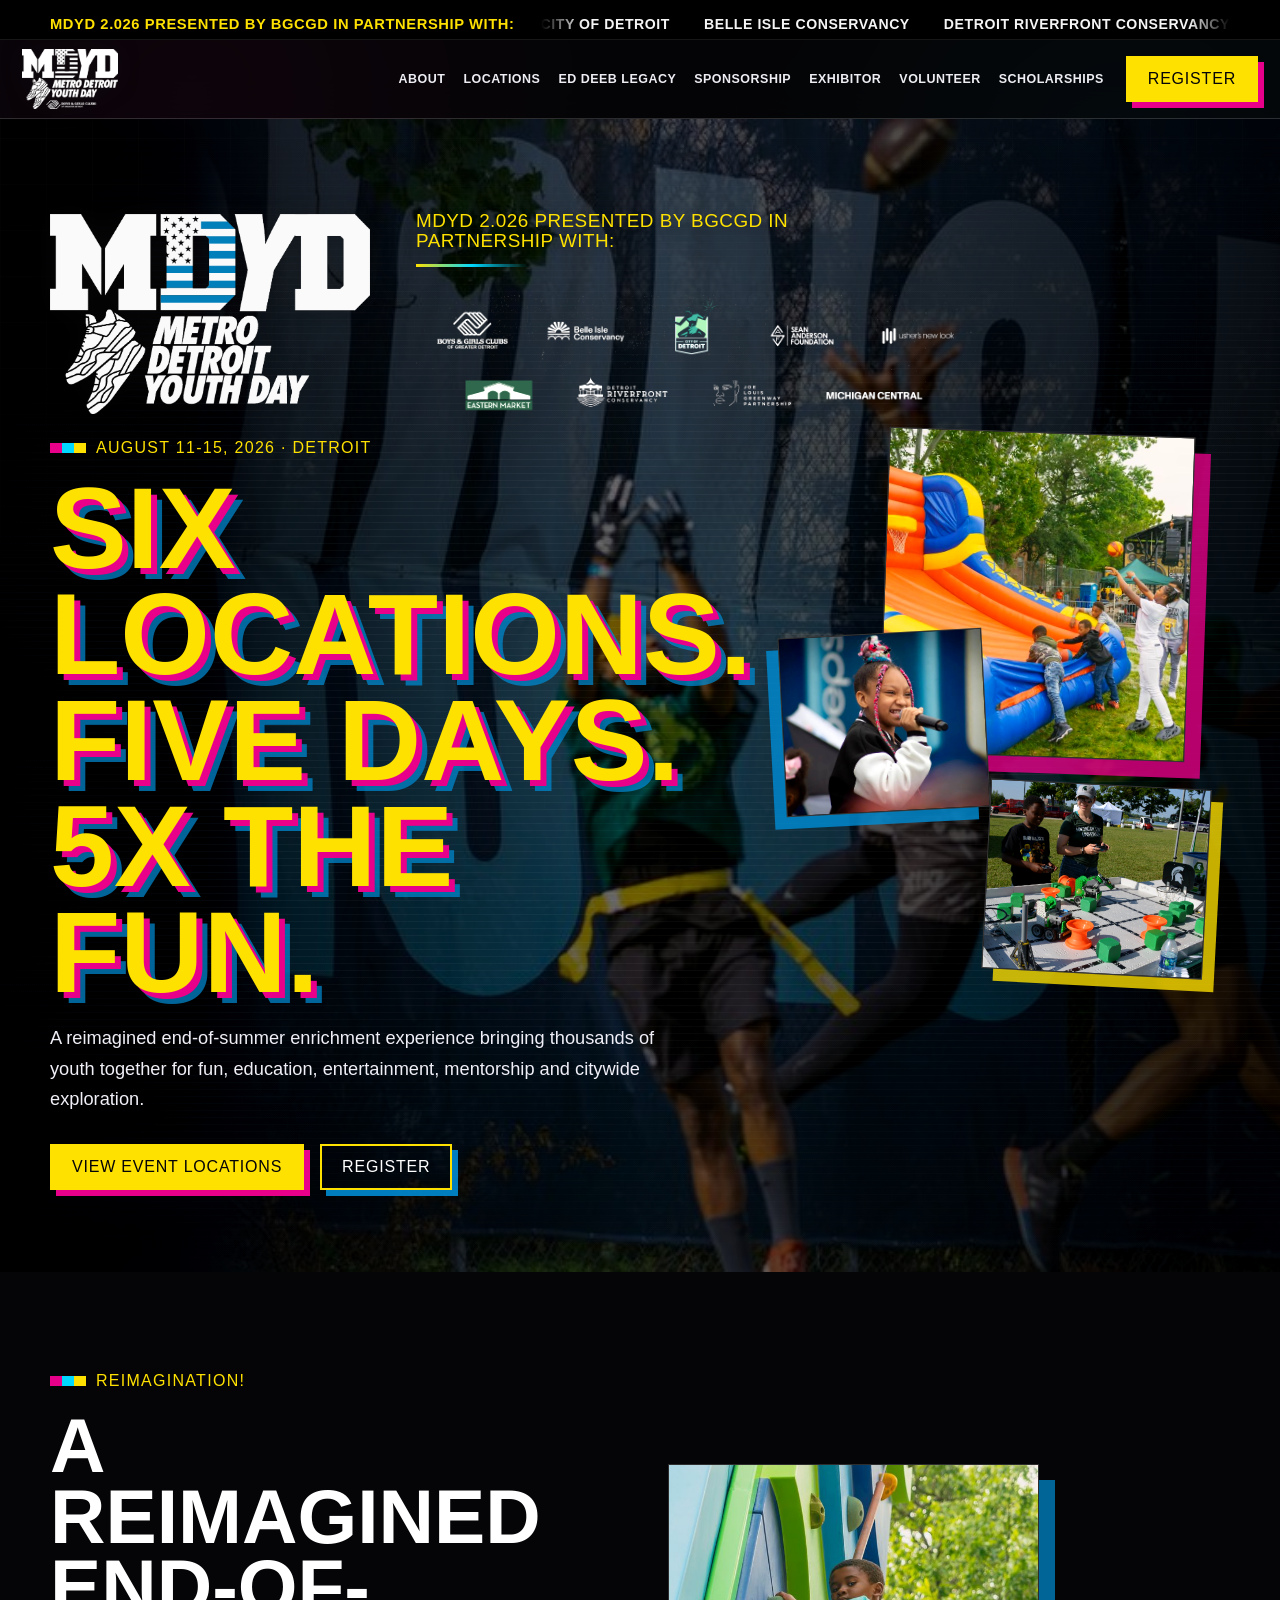
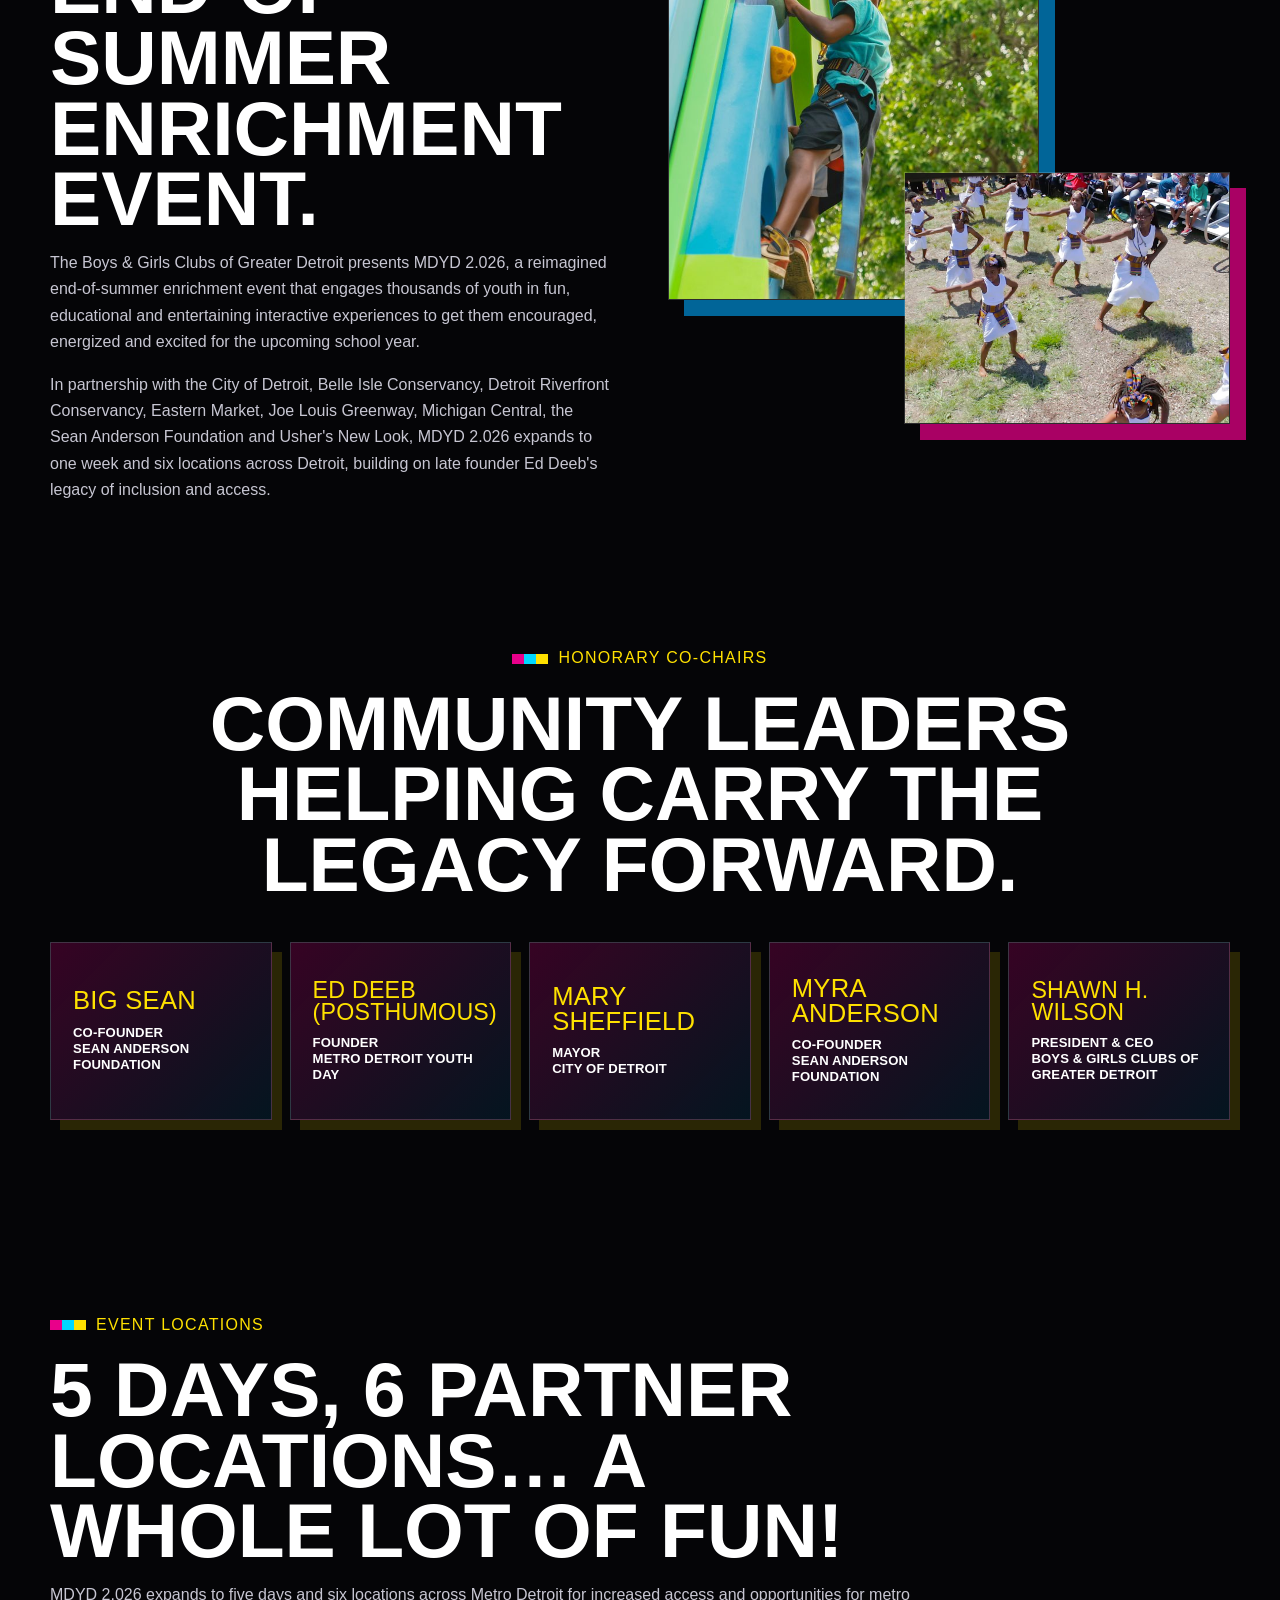
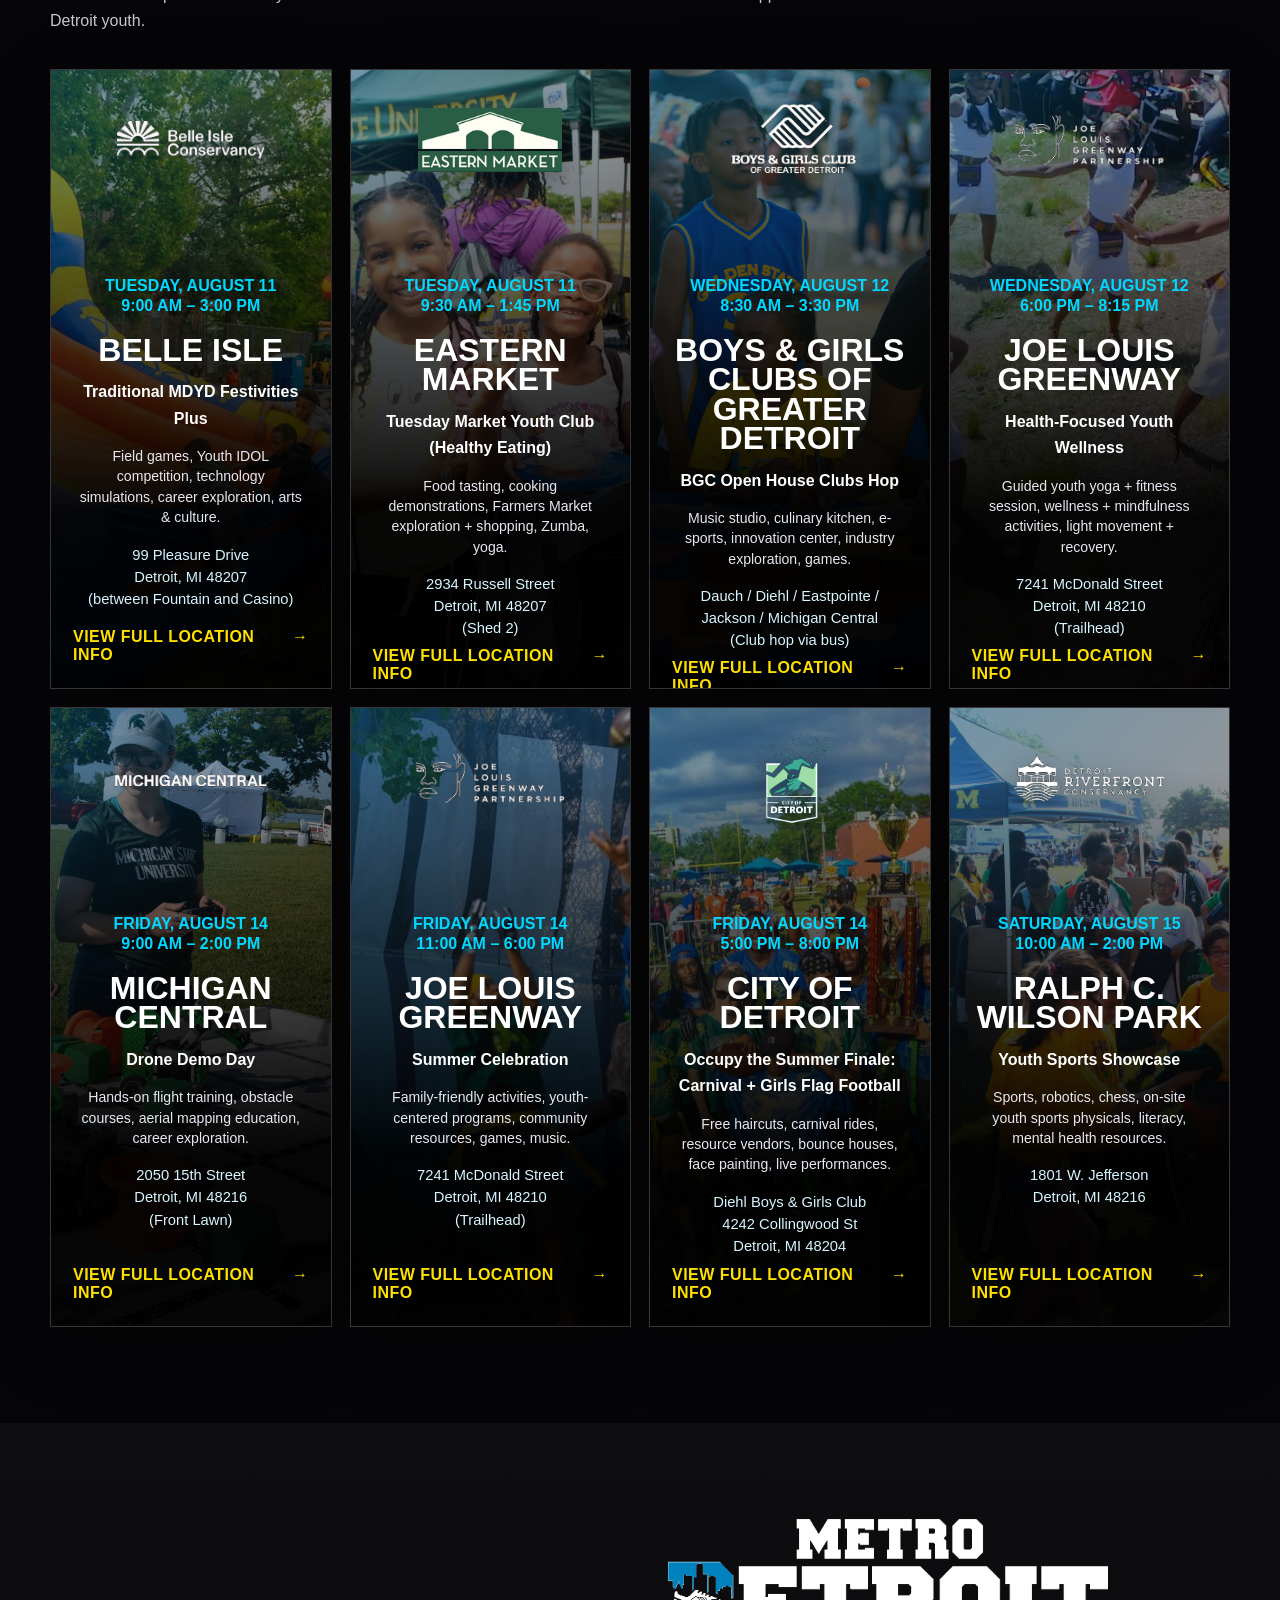
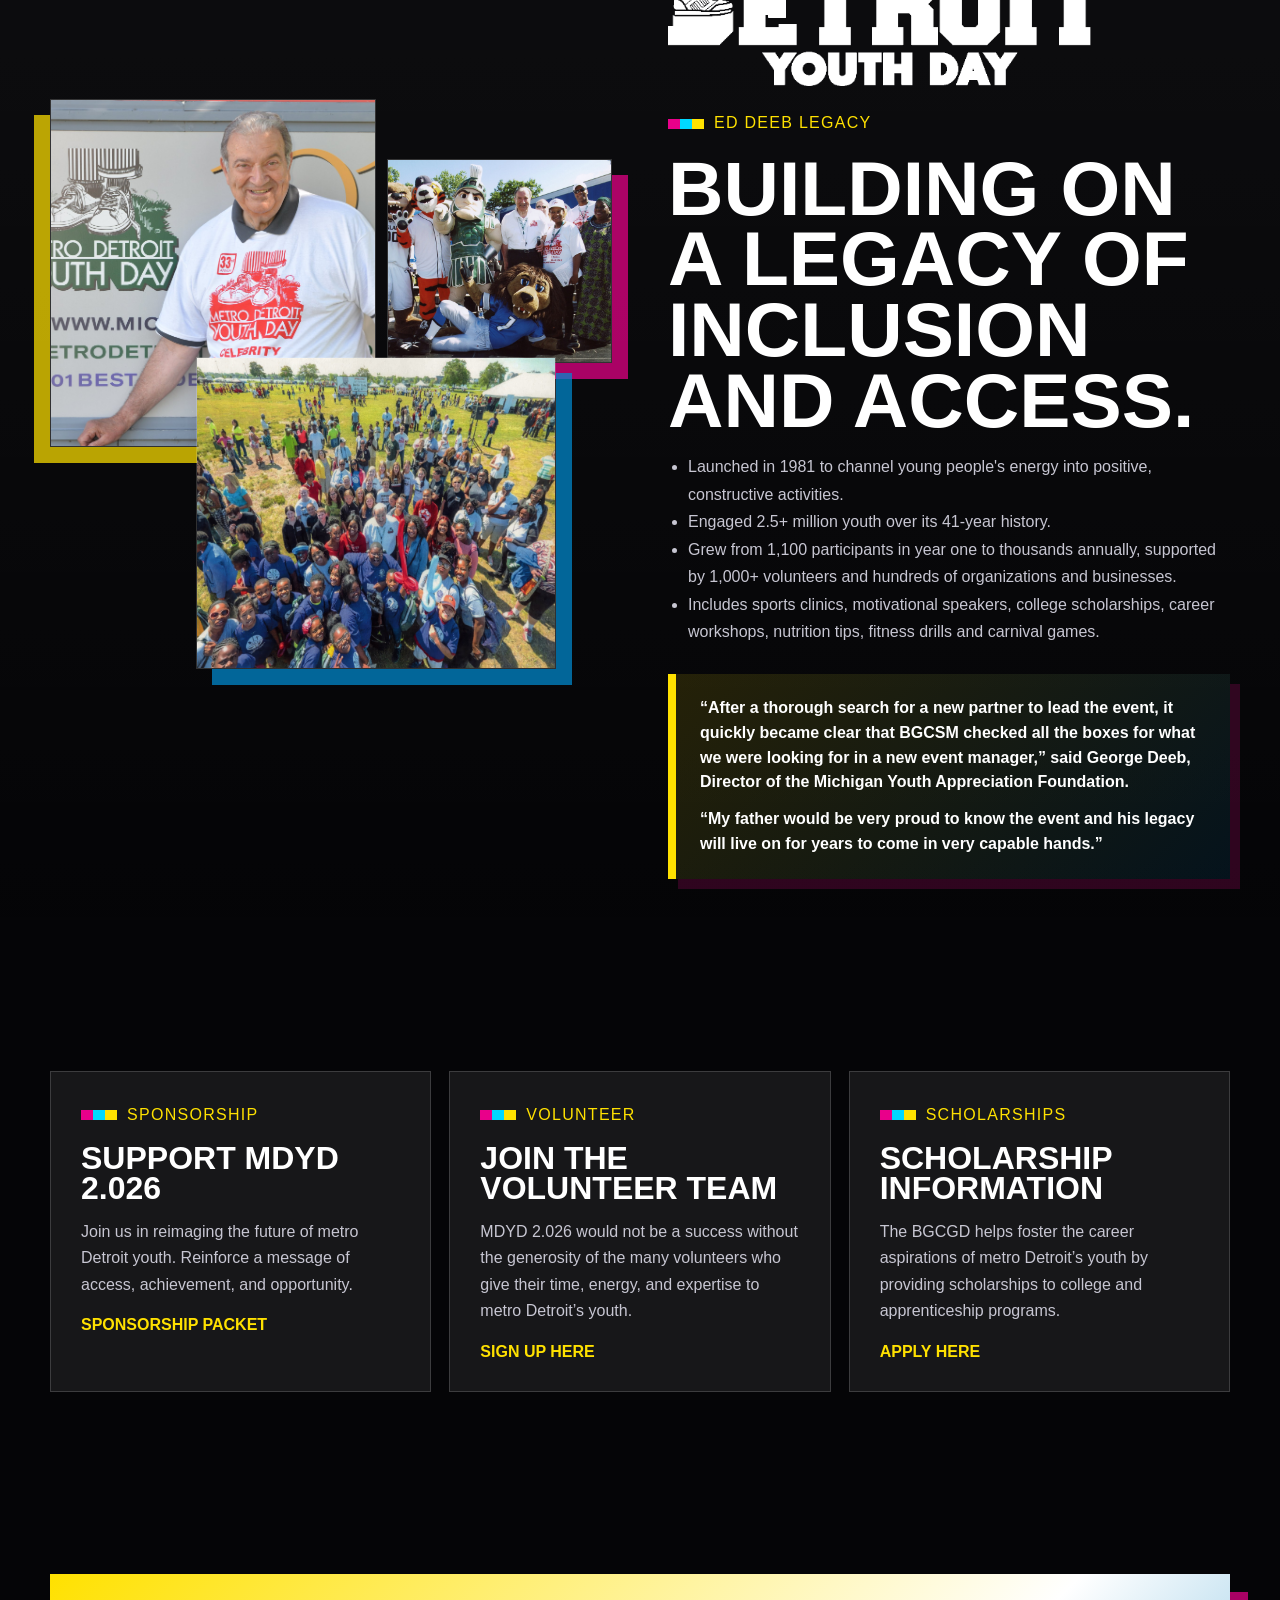
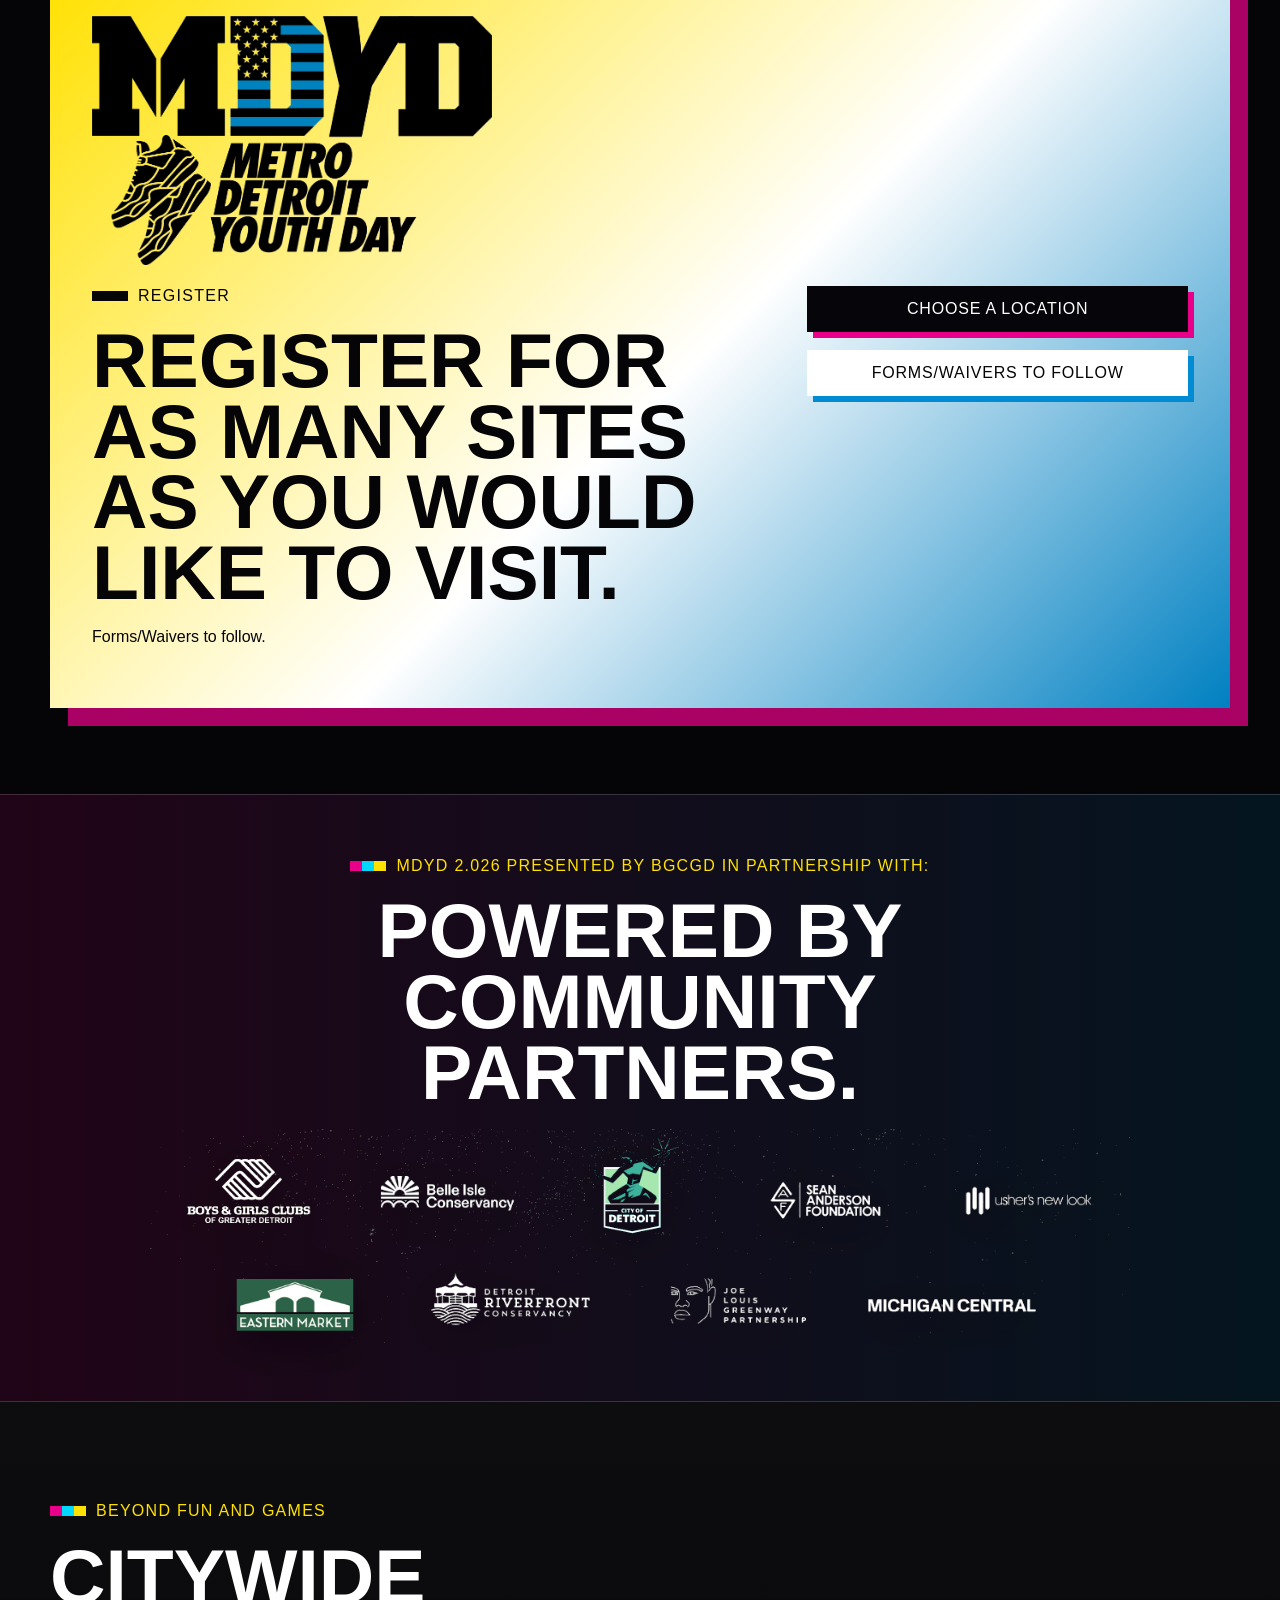
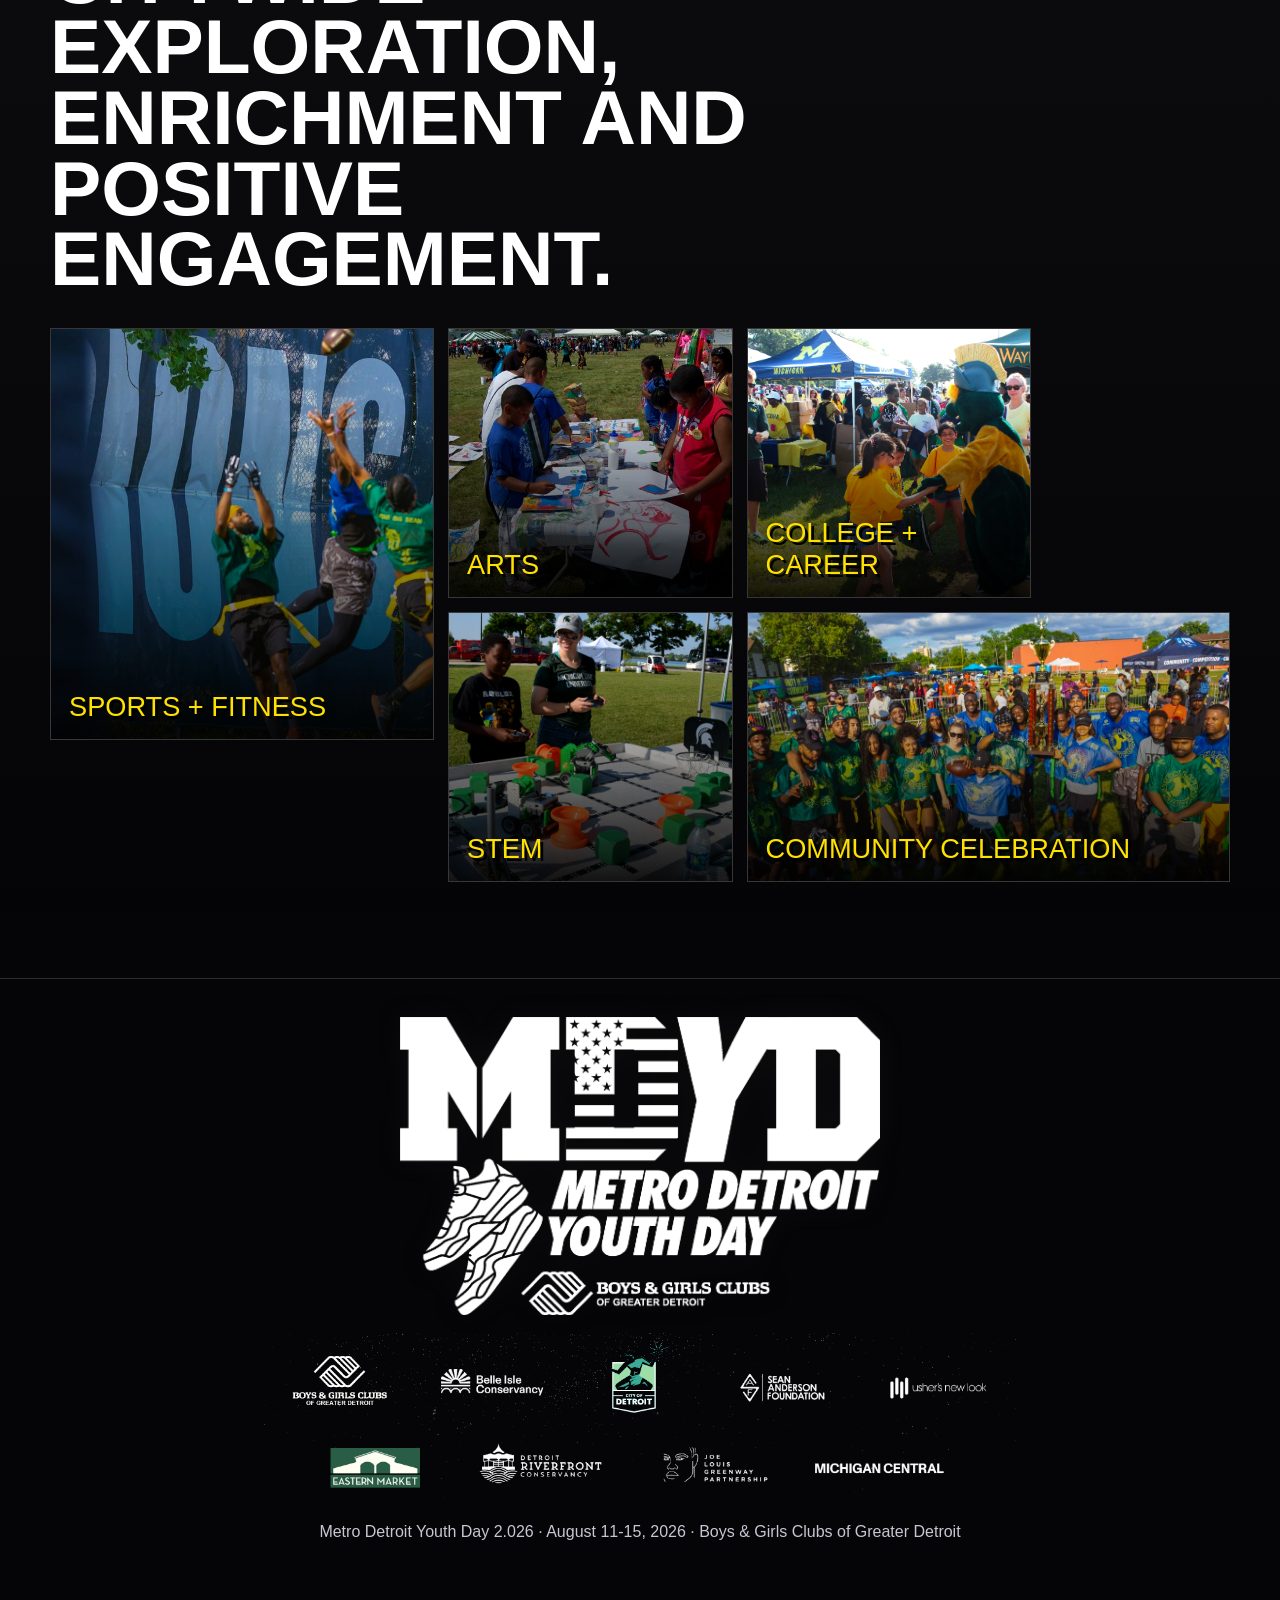
==== commit dcf96134: "Add files via upload" ====
--- a/index.html
+++ b/index.html
@@ -16,8 +16,8 @@
         <strong class="partner-label">MDYD 2.026 presented by BGCGD in partnership with:</strong>
         <div class="partner-marquee" aria-hidden="true">
           <div class="partner-track">
-            <span>BGCGD</span><span>City of Detroit</span><span>Belle Isle Conservancy</span><span>Detroit Riverfront Conservancy</span><span>Eastern Market</span><span>Joe Louis Greenway</span><span>Michigan Central</span><span>Sean Anderson Foundation</span><span>Usher's New Look</span>
-            <span>BGCGD</span><span>City of Detroit</span><span>Belle Isle Conservancy</span><span>Detroit Riverfront Conservancy</span><span>Eastern Market</span><span>Joe Louis Greenway</span><span>Michigan Central</span><span>Sean Anderson Foundation</span><span>Usher's New Look</span>
+            <span>City of Detroit</span><span>Belle Isle Conservancy</span><span>Detroit Riverfront Conservancy</span><span>Eastern Market</span><span>Joe Louis Greenway</span><span>Michigan Central</span><span>Sean Anderson Foundation</span><span>Usher's New Look</span>
+            <span>City of Detroit</span><span>Belle Isle Conservancy</span><span>Detroit Riverfront Conservancy</span><span>Eastern Market</span><span>Joe Louis Greenway</span><span>Michigan Central</span><span>Sean Anderson Foundation</span><span>Usher's New Look</span>
           </div>
         </div>
       </div>
@@ -83,6 +83,38 @@
       </div>
     </section>
 
+    <section class="chairs-section" id="honorary-cochairs">
+      <div class="container">
+        <div class="section-heading center reveal">
+          <p class="eyebrow">Honorary Co-Chairs</p>
+          <h2>Community leaders helping carry the legacy forward.</h2>
+        </div>
+        <div class="chairs-grid reveal">
+          <article class="chair-card">
+            <span>Big Sean</span>
+            <small><span class="chair-role">Co-Founder</span><span class="chair-org">Sean Anderson Foundation</span></small>
+          </article>
+          <article class="chair-card">
+            <span>Ed Deeb (posthumous)</span>
+            <small><span class="chair-role">Founder</span><span class="chair-org">Metro Detroit Youth Day</span></small>
+          </article>
+          <article class="chair-card">
+            <span>Mary Sheffield</span>
+            <small><span class="chair-role">Mayor</span><span class="chair-org">City of Detroit</span></small>
+          </article>
+          <article class="chair-card">
+            <span>Myra Anderson</span>
+            <small><span class="chair-role">Co-Founder</span><span class="chair-org">Sean Anderson Foundation</span></small>
+          </article>
+          <article class="chair-card">
+            <span>Shawn H. Wilson</span>
+            <small><span class="chair-role">President &amp; CEO</span><span class="chair-org">Boys &amp; Girls Clubs of Greater Detroit</span></small>
+          </article>
+        </div>
+      </div>
+    </section>
+
+
     <section class="locations-section" id="locations">
       <div class="container">
         <div class="section-heading reveal">
@@ -111,6 +143,11 @@
             <li>Grew from 1,100 participants in year one to thousands annually, supported by 1,000+ volunteers and hundreds of organizations and businesses.</li>
             <li>Includes sports clinics, motivational speakers, college scholarships, career workshops, nutrition tips, fitness drills and carnival games.</li>
           </ul>
+
+          <blockquote class="legacy-quote">
+            <p>“After a thorough search for a new partner to lead the event, it quickly became clear that BGCSM checked all the boxes for what we were looking for in a new event manager,” said George Deeb, Director of the Michigan Youth Appreciation Foundation.</p>
+            <p>“My father would be very proud to know the event and his legacy will live on for years to come in very capable hands.”</p>
+          </blockquote>
         </div>
       </div>
     </section>
@@ -138,37 +175,6 @@
       </div>
     </section>
 
-    <section class="chairs-section">
-      <div class="container">
-        <div class="section-heading center reveal">
-          <p class="eyebrow">Honorary Co-Chairs</p>
-          <h2>Community leaders helping carry the legacy forward.</h2>
-        </div>
-        <div class="chairs-grid reveal">
-          <article class="chair-card">
-            <span>Big Sean</span>
-            <small><span class="chair-role">Co-Founder</span><span class="chair-org">Sean Anderson Foundation</span></small>
-          </article>
-          <article class="chair-card">
-            <span>Ed Deeb (posthumous)</span>
-            <small><span class="chair-role">Founder</span><span class="chair-org">Metro Detroit Youth Day</span></small>
-          </article>
-          <article class="chair-card">
-            <span>Mary Sheffield</span>
-            <small><span class="chair-role">Mayor</span><span class="chair-org">City of Detroit</span></small>
-          </article>
-          <article class="chair-card">
-            <span>Myra Anderson</span>
-            <small><span class="chair-role">Co-Founder</span><span class="chair-org">Sean Anderson Foundation</span></small>
-          </article>
-          <article class="chair-card">
-            <span>Shawn H. Wilson</span>
-            <small><span class="chair-role">President &amp; CEO</span><span class="chair-org">Boys &amp; Girls Clubs of Greater Detroit</span></small>
-          </article>
-        </div>
-      </div>
-    </section>
-
     <section class="brand-system" aria-label="MDYD 2.026 partnership lockup">
       <div class="container reveal">
         <div class="section-heading center compact">
--- a/css/styles.css
+++ b/css/styles.css
@@ -986,3 +986,60 @@
     max-height: 92px !important;
   }
 }
+
+
+/* Client updates: larger Ed + youth focal image, anchor scroll offset, and section order support */
+#about,
+#honorary-cochairs,
+#locations,
+#ed-legacy,
+#sponsorship,
+#volunteer,
+#scholarships,
+#register {
+  scroll-margin-top: 140px;
+}
+
+.legacy-photos img:nth-child(3) {
+  width: 64% !important;
+  height: 52% !important;
+  right: 10% !important;
+  bottom: 5% !important;
+  object-position: 45% 42% !important;
+}
+
+@media (max-width: 700px) {
+  .legacy-photos img:nth-child(3) {
+    width: 82% !important;
+    height: 30% !important;
+    right: 6% !important;
+    bottom: 3% !important;
+    object-position: 45% 42% !important;
+  }
+}
+
+/* Client update: George Deeb quote on Ed Deeb Legacy page */
+.legacy-quote {
+  margin: 28px 0 0;
+  padding: 22px 24px;
+  border-left: 8px solid var(--yellow);
+  background: linear-gradient(135deg, rgba(255,225,0,.12), rgba(0,139,210,.10));
+  box-shadow: 10px 10px 0 rgba(233,0,138,.18);
+}
+
+.legacy-quote p {
+  margin: 0;
+  color: #fff;
+  font-weight: 800;
+  line-height: 1.55;
+}
+
+.legacy-quote p + p {
+  margin-top: 12px;
+}
+
+@media (max-width: 700px) {
+  .legacy-quote {
+    padding: 18px;
+  }
+}
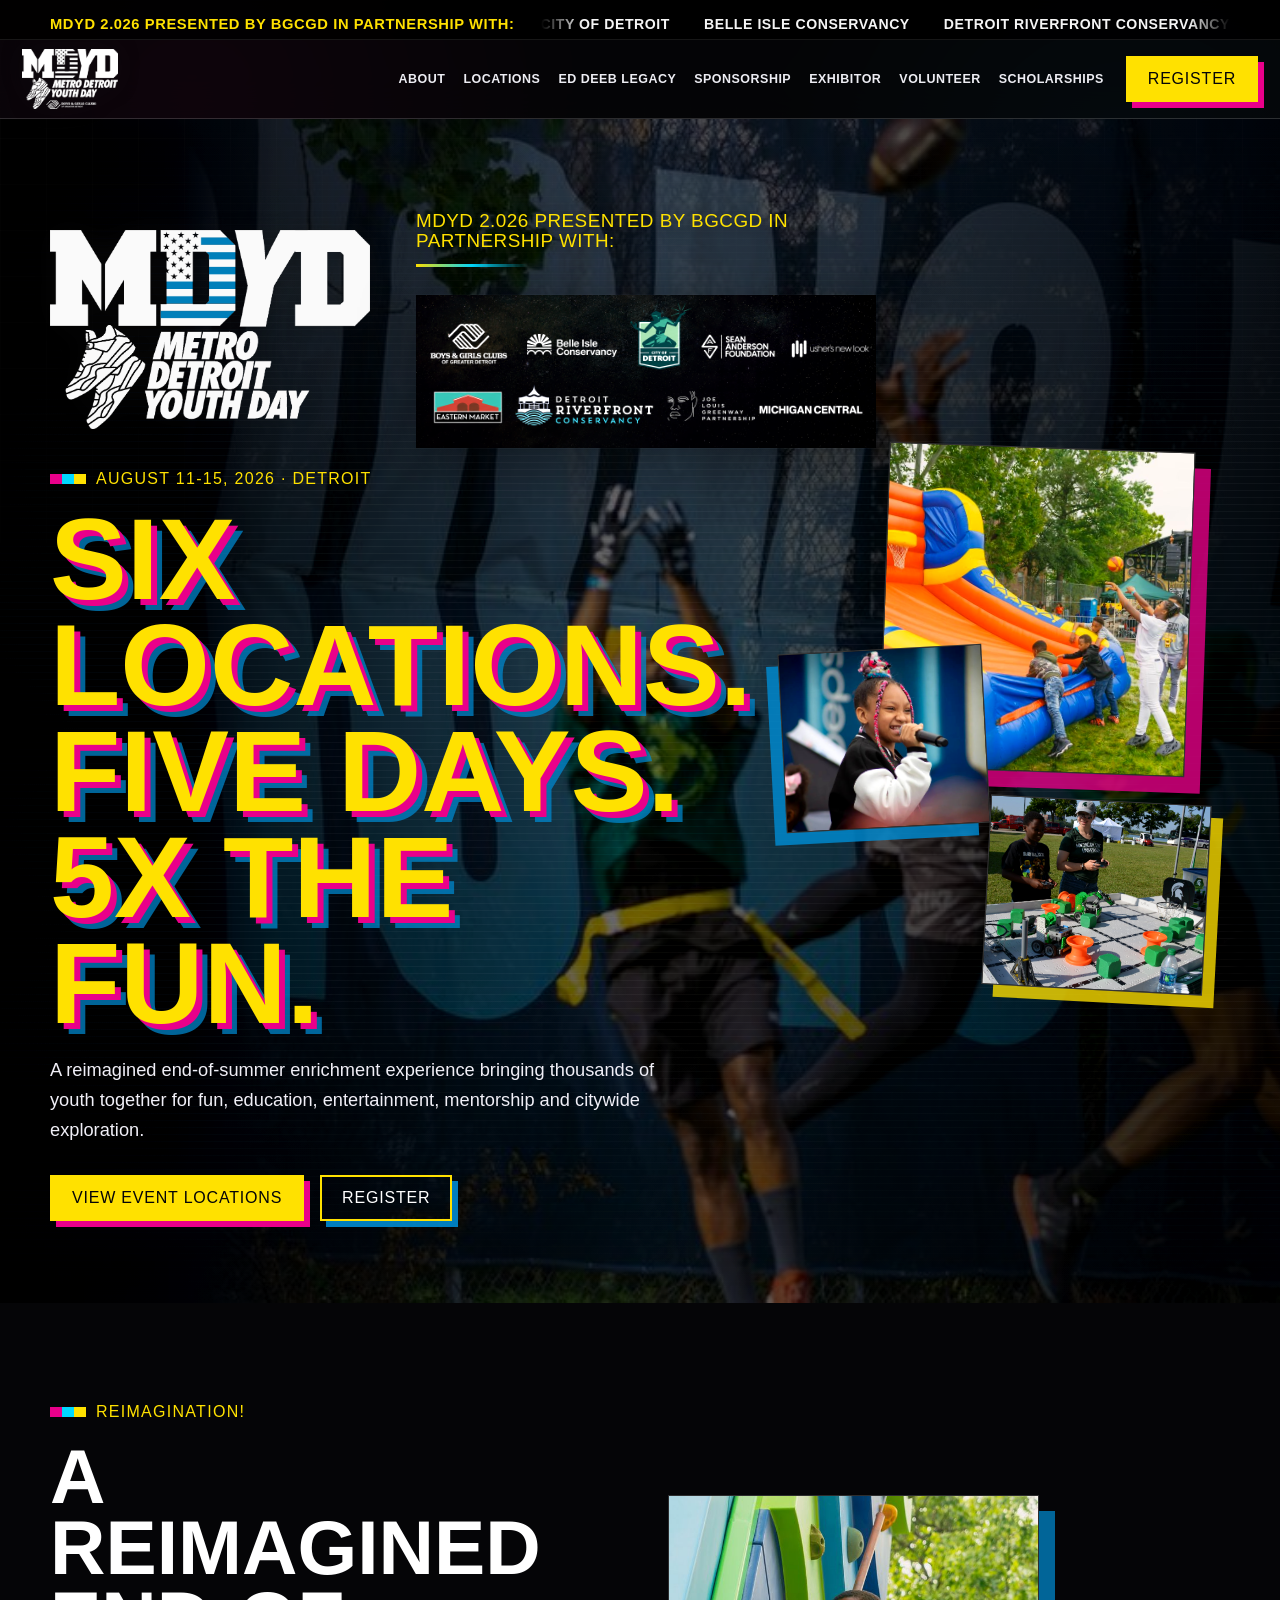
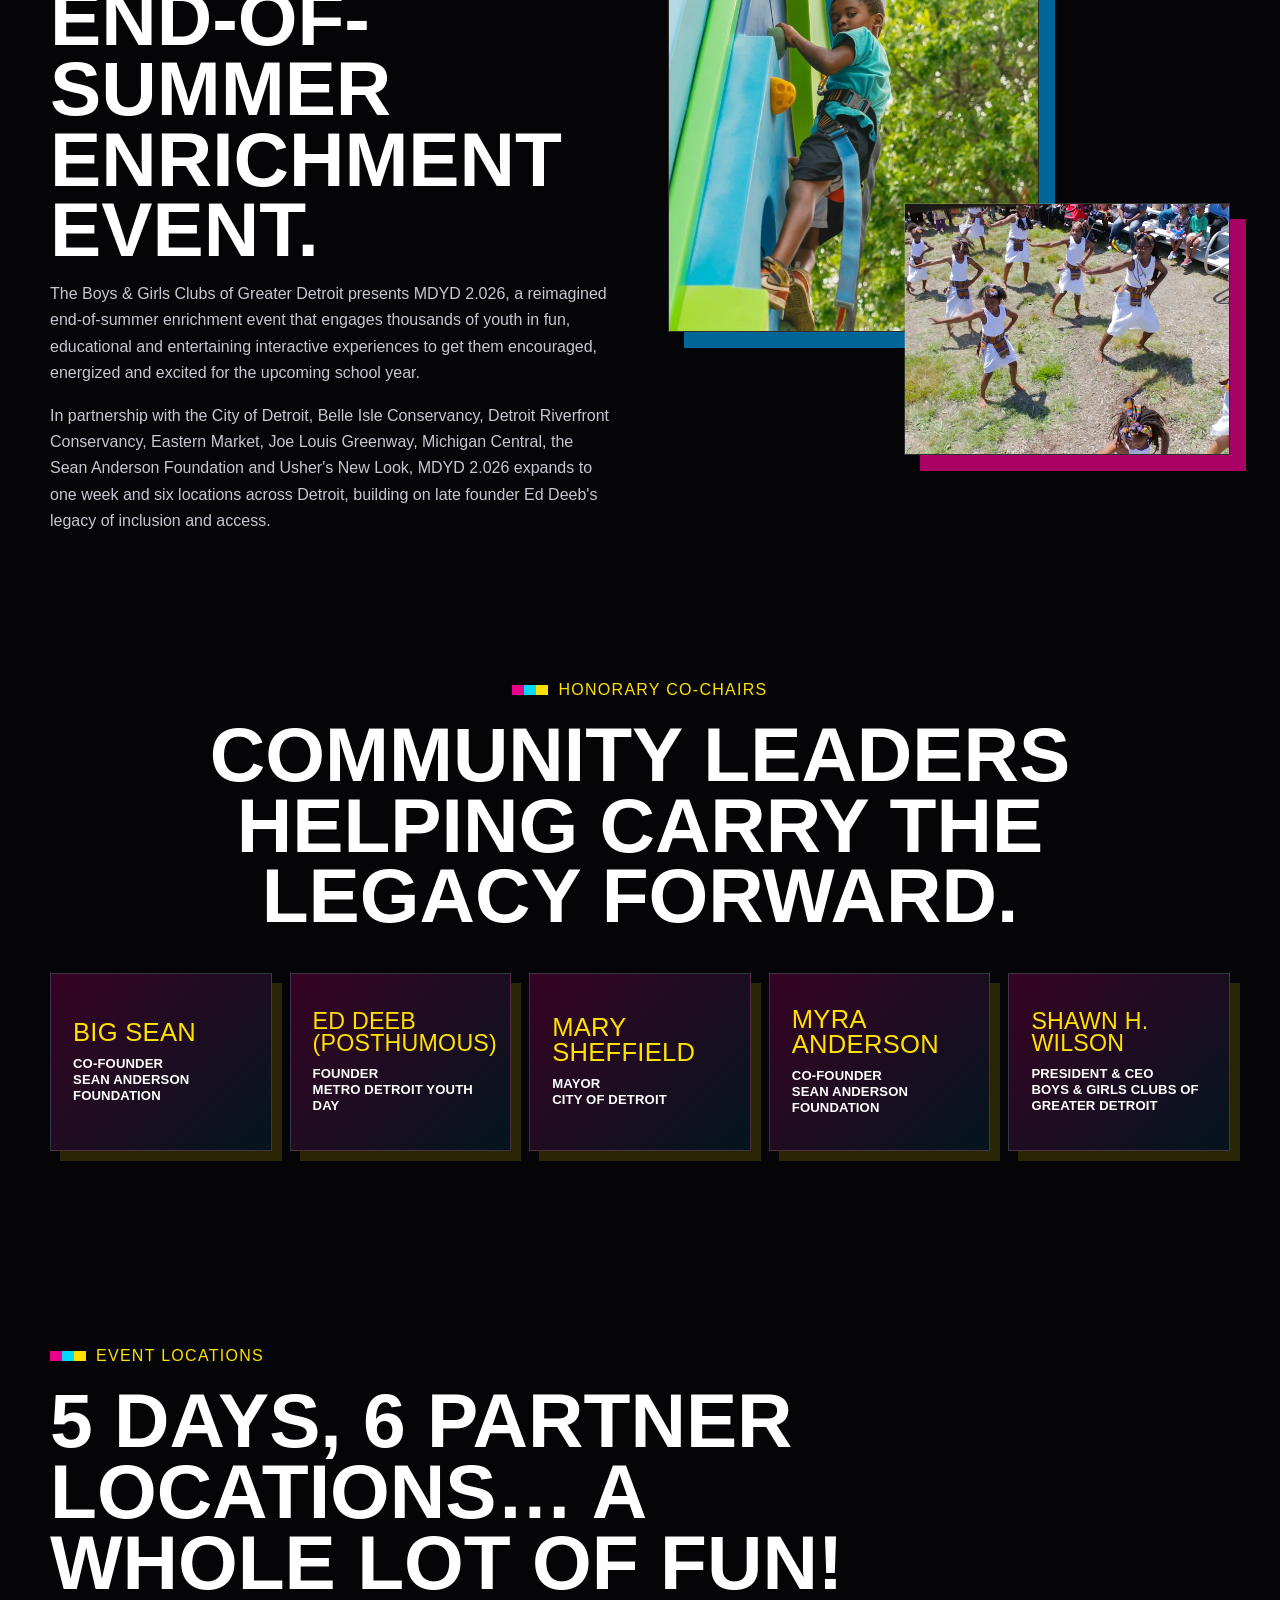
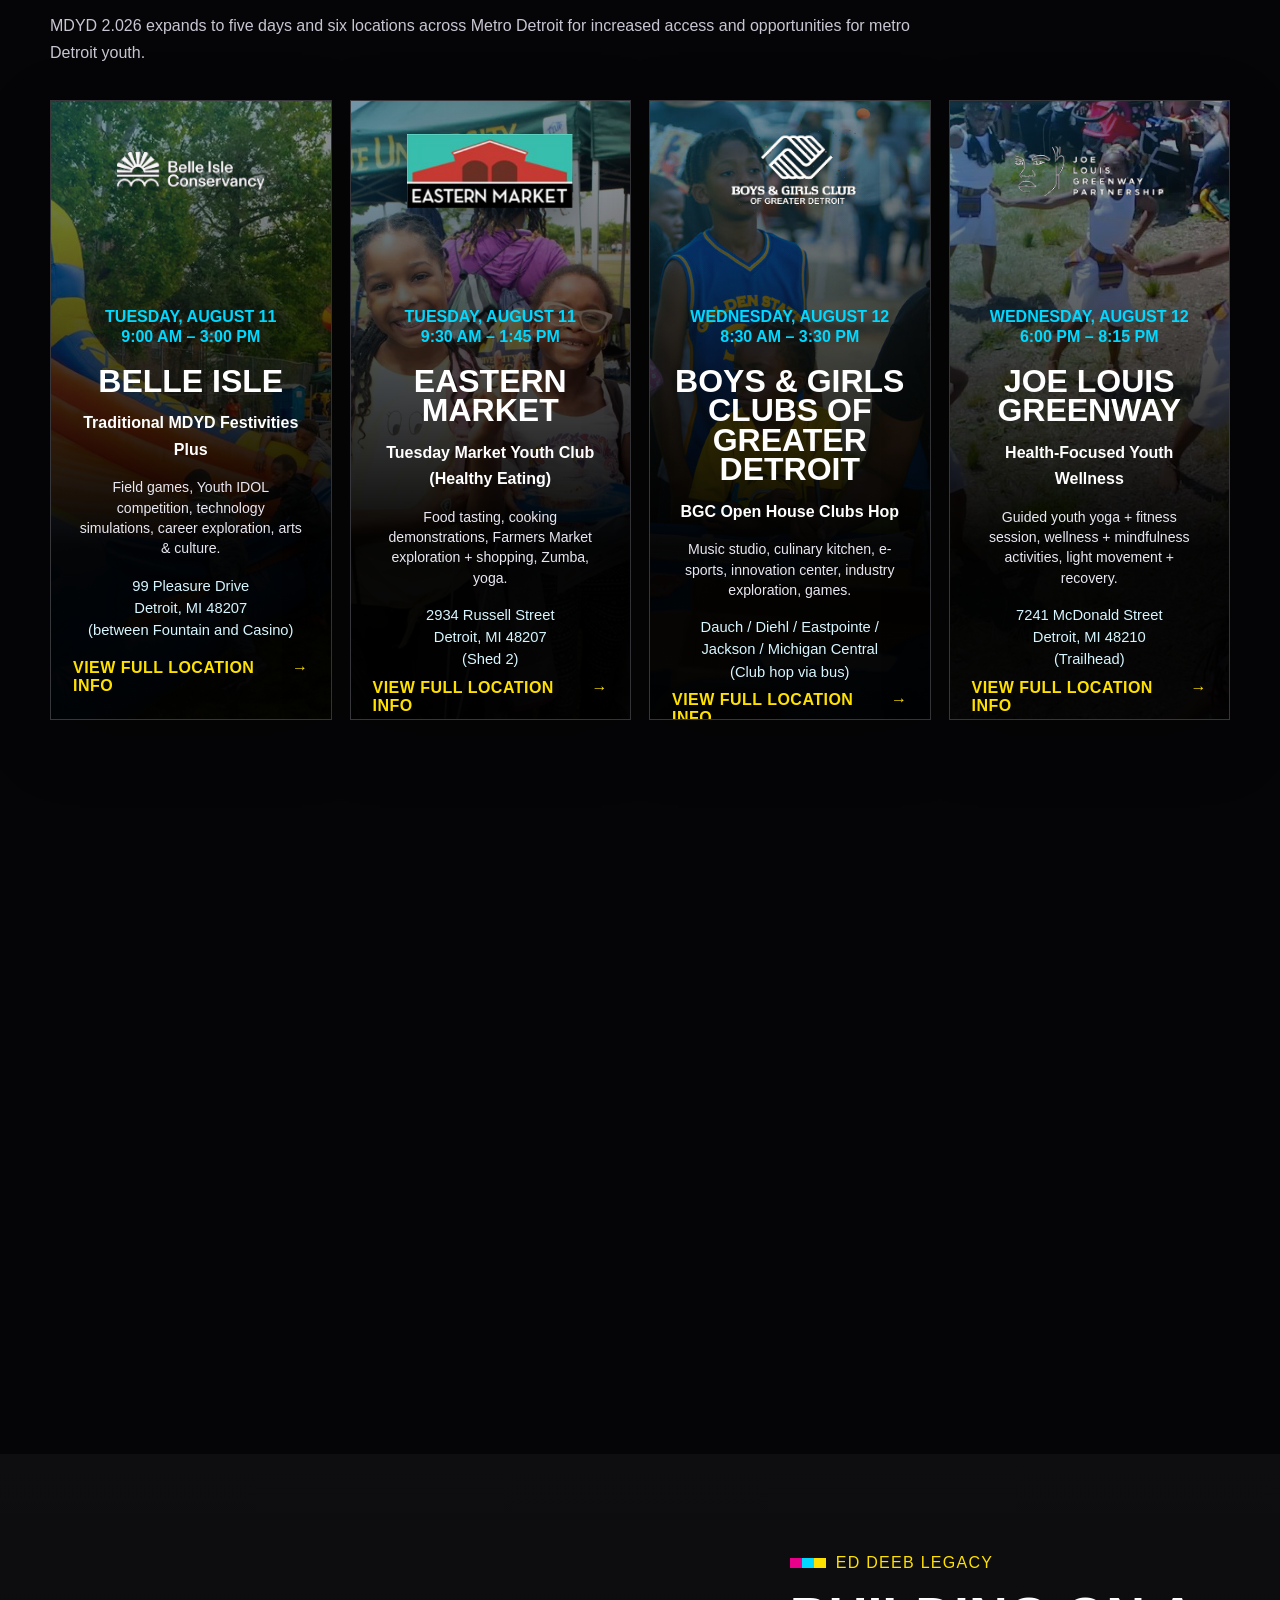
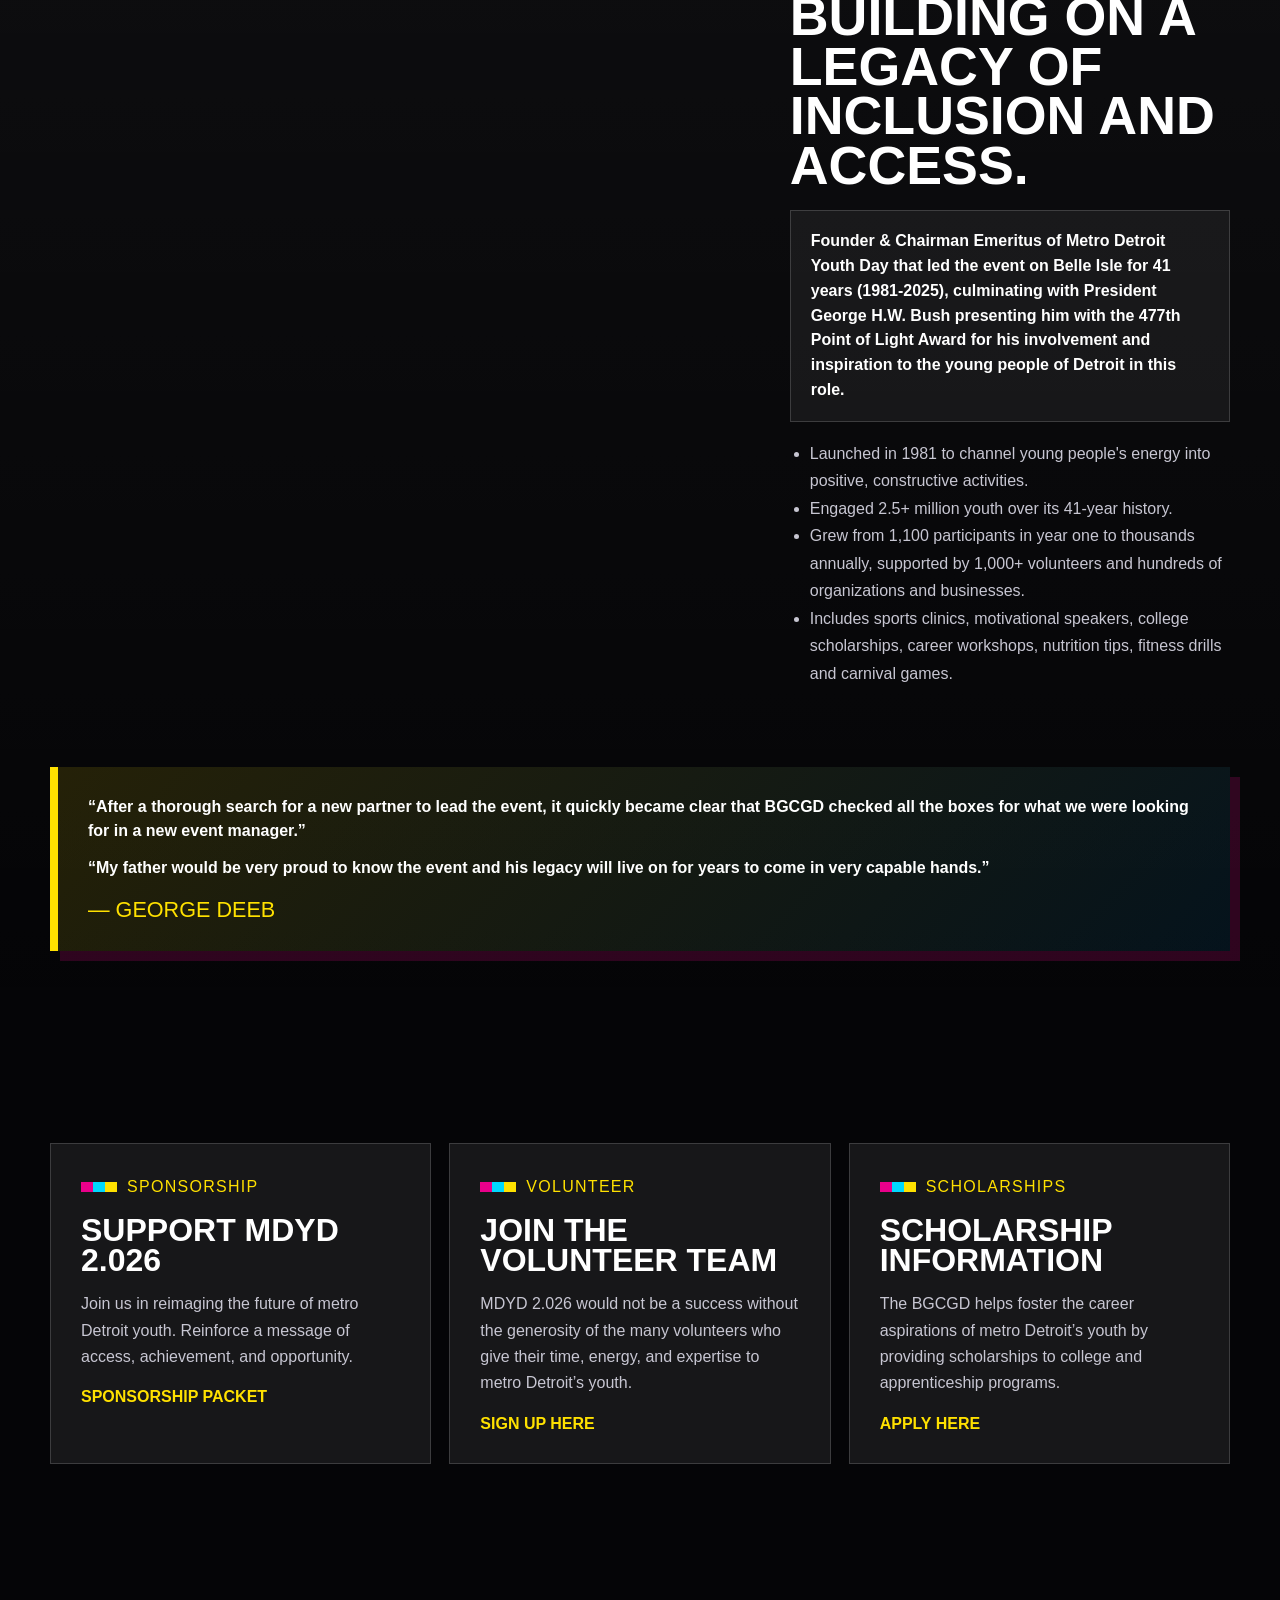
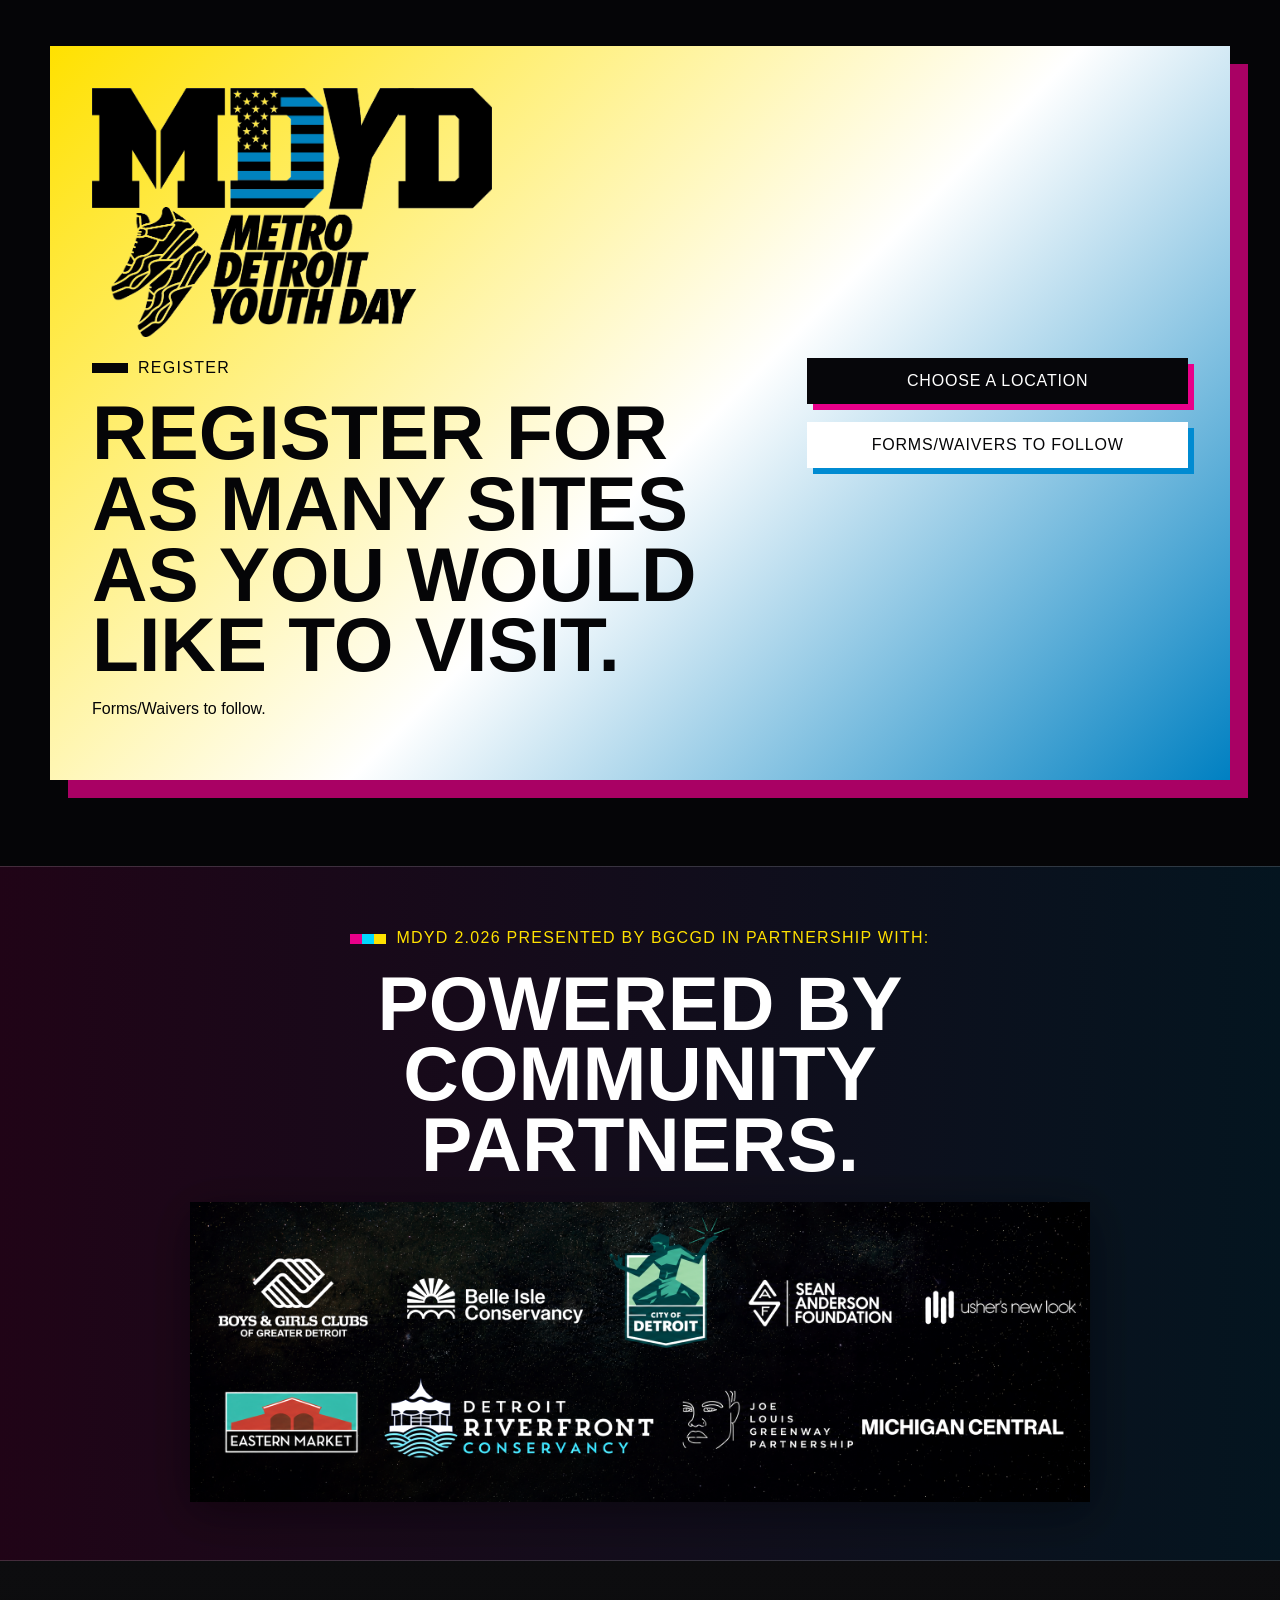
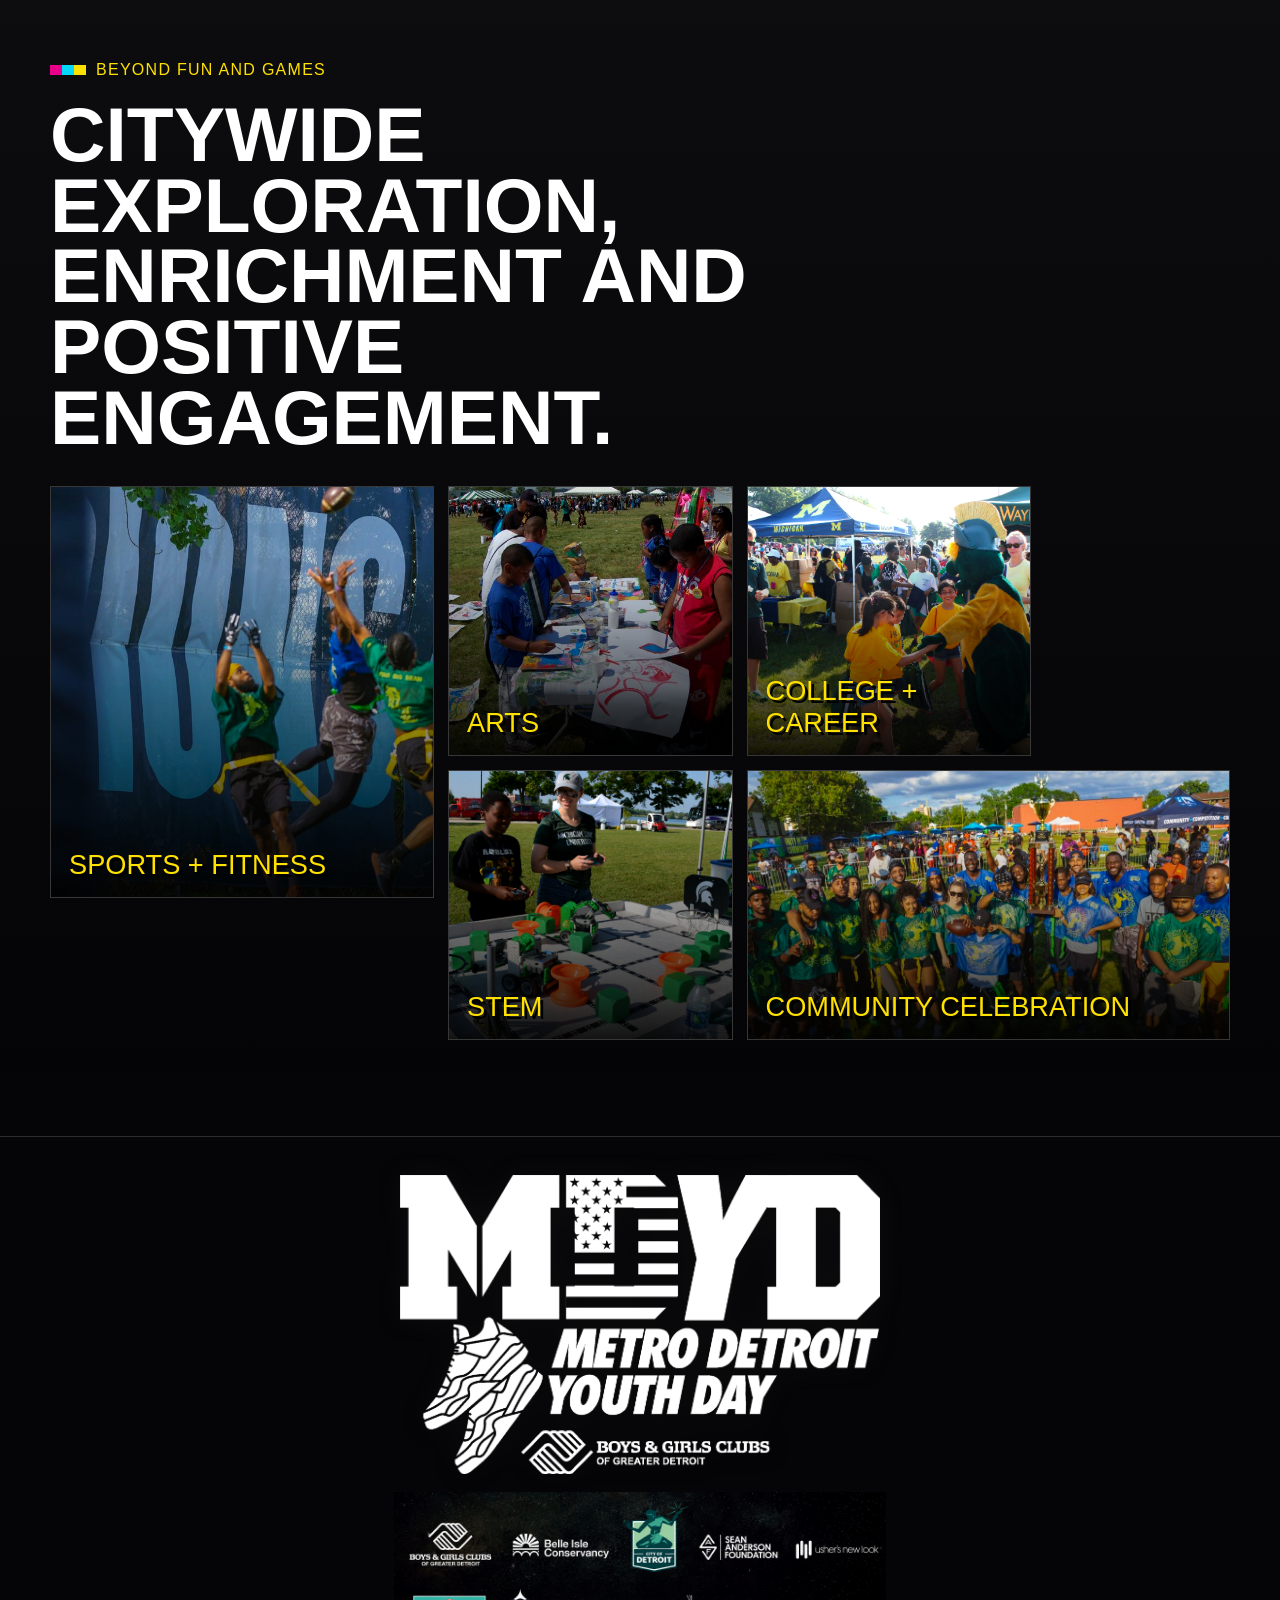
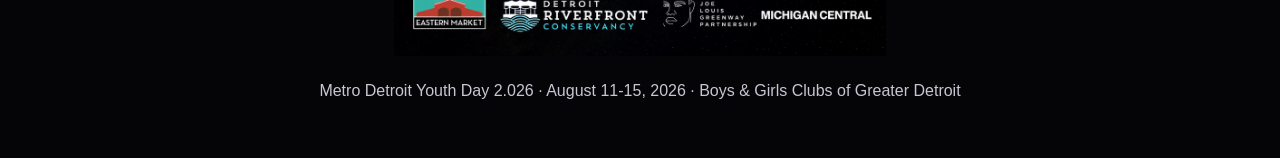
==== commit 2da80a40: "Add files via upload" ====
--- a/index.html
+++ b/index.html
@@ -128,27 +128,36 @@
 
     <section class="legacy-section" id="ed-legacy">
       <div class="container split">
-        <div class="legacy-photos reveal">
-          <img src="assets/photos/Ed at MDYD.jpg" alt="Ed Deeb at Metro Detroit Youth Day" />
-          <img src="assets/photos/Ed with Mascots.jpg" alt="Ed Deeb with mascots" />
-          <img src="assets/photos/Ed with Children.jpg" alt="Ed Deeb with children at Metro Detroit Youth Day" />
+        <div class="legacy-media reveal">
+          <img class="legacy-logo" src="assets/logos/mdyd-horizontal-classic-dark.png" alt="Classic Metro Detroit Youth Day logo" />
+          <div class="legacy-photos">
+            <figure class="legacy-primary-photo">
+              <img src="assets/photos/Ed at MDYD.jpg" alt="Ed Deeb at Metro Detroit Youth Day" />
+              <figcaption>
+                <strong>Edward D. Deeb</strong>
+                <span>May 4, 1936 – September 2, 2025</span>
+              </figcaption>
+            </figure>
+            <img class="legacy-mascots-photo" src="assets/photos/Ed with Mascots.jpg" alt="Ed Deeb with mascots" />
+            <img class="legacy-children-photo" src="assets/photos/Ed with Children.jpg" alt="Ed Deeb with children at Metro Detroit Youth Day" />
+          </div>
         </div>
         <div class="copy-block reveal">
-          <img class="legacy-logo" src="assets/logos/mdyd-horizontal-classic-dark.png" alt="Classic Metro Detroit Youth Day logo" />
           <p class="eyebrow">Ed Deeb Legacy</p>
           <h2>Building on a legacy of inclusion and access.</h2>
+          <p class="legacy-context">Founder &amp; Chairman Emeritus of Metro Detroit Youth Day that led the event on Belle Isle for 41 years (1981-2025), culminating with President George H.W. Bush presenting him with the 477th Point of Light Award for his involvement and inspiration to the young people of Detroit in this role.</p>
           <ul class="legacy-list">
             <li>Launched in 1981 to channel young people's energy into positive, constructive activities.</li>
             <li>Engaged 2.5+ million youth over its 41-year history.</li>
             <li>Grew from 1,100 participants in year one to thousands annually, supported by 1,000+ volunteers and hundreds of organizations and businesses.</li>
             <li>Includes sports clinics, motivational speakers, college scholarships, career workshops, nutrition tips, fitness drills and carnival games.</li>
           </ul>
-
-          <blockquote class="legacy-quote">
-            <p>“After a thorough search for a new partner to lead the event, it quickly became clear that BGCSM checked all the boxes for what we were looking for in a new event manager,” said George Deeb, Director of the Michigan Youth Appreciation Foundation.</p>
-            <p>“My father would be very proud to know the event and his legacy will live on for years to come in very capable hands.”</p>
-          </blockquote>
-        </div>
+        </div>
+        <blockquote class="legacy-quote reveal">
+          <p>“After a thorough search for a new partner to lead the event, it quickly became clear that BGCGD checked all the boxes for what we were looking for in a new event manager.”</p>
+          <p>“My father would be very proud to know the event and his legacy will live on for years to come in very capable hands.”</p>
+          <footer>— George Deeb</footer>
+        </blockquote>
       </div>
     </section>
 
--- a/css/styles.css
+++ b/css/styles.css
@@ -503,7 +503,7 @@
   }
 
   .hero-partner-lockup img {
-    width: min(100%, 790px) !important;
+    width: min(100%, 460px) !important;
     max-width: 790px !important;
     height: auto !important;
     object-fit: contain !important;
@@ -1043,3 +1043,325 @@
     padding: 18px;
   }
 }
+
+/* Client feedback pass: Ed Deeb legacy layout, attribution, and Ralph C. Wilson details */
+.legacy-section .split {
+  align-items: start !important;
+}
+
+.legacy-media {
+  align-self: start;
+}
+
+.legacy-media .legacy-logo {
+  width: min(320px, 86%) !important;
+  margin: 0 0 22px !important;
+}
+
+.legacy-media .legacy-photos {
+  min-height: 640px !important;
+  position: relative !important;
+}
+
+.legacy-primary-photo {
+  position: absolute !important;
+  left: 0 !important;
+  top: 0 !important;
+  width: 62% !important;
+  margin: 0 !important;
+  z-index: 2 !important;
+}
+
+.legacy-primary-photo img {
+  position: static !important;
+  width: 100% !important;
+  height: 360px !important;
+  object-fit: cover !important;
+  object-position: center center !important;
+  border: 1px solid var(--line) !important;
+  box-shadow: -16px 16px 0 rgba(255,225,0,.72) !important;
+}
+
+.legacy-primary-photo figcaption {
+  margin: 22px 0 0 16px;
+  padding: 16px 18px;
+  background: rgba(5,5,7,.88);
+  border-left: 8px solid var(--yellow);
+  box-shadow: 10px 10px 0 rgba(233,0,138,.22);
+  color: #fff;
+}
+
+.legacy-primary-photo figcaption strong,
+.legacy-primary-photo figcaption span {
+  display: block;
+}
+
+.legacy-primary-photo figcaption strong {
+  font-family: var(--display);
+  font-size: clamp(1.9rem, 3.2vw, 2.55rem);
+  line-height: .95;
+  text-transform: uppercase;
+  color: var(--yellow);
+}
+
+.legacy-primary-photo figcaption span {
+  margin-top: 7px;
+  font-weight: 900;
+  color: #fff;
+}
+
+.legacy-media .legacy-photos > img:nth-of-type(1) {
+  right: 0 !important;
+  top: 13% !important;
+  left: auto !important;
+  width: 40% !important;
+  height: 31% !important;
+  z-index: 1 !important;
+  box-shadow: 16px 16px 0 rgba(233,0,138,.72) !important;
+}
+
+.legacy-media .legacy-photos > img:nth-of-type(2) {
+  right: 7% !important;
+  bottom: 0 !important;
+  left: auto !important;
+  top: auto !important;
+  width: 62% !important;
+  height: 42% !important;
+  z-index: 3 !important;
+  object-position: 45% 42% !important;
+  box-shadow: 16px 16px 0 rgba(0,139,210,.72) !important;
+}
+
+.legacy-context {
+  margin: 20px 0 0;
+  padding: 18px 20px;
+  border: 1px solid rgba(255,255,255,.16);
+  background: rgba(255,255,255,.055);
+  color: #fff;
+  font-weight: 800;
+}
+
+.legacy-section .legacy-quote {
+  grid-column: 1 / -1;
+  margin: 12px 0 0 !important;
+  padding: 28px 30px !important;
+  text-align: left;
+}
+
+.legacy-section .legacy-quote footer {
+  margin-top: 16px;
+  font-family: var(--display);
+  font-size: 1.35rem;
+  text-transform: uppercase;
+  color: var(--yellow);
+}
+
+.detail-grid a {
+  color: var(--yellow);
+  font-weight: 900;
+  text-decoration: underline;
+  text-underline-offset: 3px;
+}
+
+@media (max-width: 1050px) {
+  .legacy-media .legacy-logo {
+    width: min(280px, 80%) !important;
+  }
+
+  .legacy-section .legacy-quote {
+    grid-column: auto;
+  }
+}
+
+@media (max-width: 700px) {
+  .legacy-media .legacy-photos {
+    min-height: 780px !important;
+  }
+
+  .legacy-primary-photo {
+    width: 84% !important;
+  }
+
+  .legacy-primary-photo img {
+    height: 300px !important;
+  }
+
+  .legacy-primary-photo figcaption {
+    margin-left: 10px;
+    padding: 14px 16px;
+  }
+
+  .legacy-media .legacy-photos > img:nth-of-type(1) {
+    width: 54% !important;
+    height: 22% !important;
+    top: 43% !important;
+  }
+
+  .legacy-media .legacy-photos > img:nth-of-type(2) {
+    width: 82% !important;
+    height: 28% !important;
+    right: 6% !important;
+    bottom: 2% !important;
+  }
+}
+
+/* Ensure the primary Ed photo/caption overrides earlier collage image rules. */
+.legacy-media .legacy-primary-photo > img {
+  position: static !important;
+  left: auto !important;
+  right: auto !important;
+  top: auto !important;
+  bottom: auto !important;
+  width: 100% !important;
+  height: 360px !important;
+  object-fit: cover !important;
+  object-position: center center !important;
+  box-shadow: -16px 16px 0 rgba(255,225,0,.72) !important;
+}
+
+@media (max-width: 700px) {
+  .legacy-media .legacy-primary-photo > img {
+    height: 300px !important;
+  }
+}
+
+/* Final layout polish: simple text, larger children photo, no image/text overlap. */
+#ed-legacy .split {
+  grid-template-columns: minmax(0, 1.22fr) minmax(320px, .78fr) !important;
+  gap: clamp(28px, 4vw, 52px) !important;
+  align-items: start !important;
+}
+
+#ed-legacy .legacy-media {
+  width: 100% !important;
+  min-width: 0 !important;
+}
+
+#ed-legacy .legacy-media .legacy-logo {
+  width: min(260px, 62%) !important;
+  margin: 0 0 24px !important;
+}
+
+#ed-legacy .legacy-media .legacy-photos {
+  display: grid !important;
+  grid-template-columns: minmax(0, .9fr) minmax(0, 1.15fr) !important;
+  grid-template-areas:
+    "portrait children"
+    "portrait mascots" !important;
+  gap: 22px !important;
+  min-height: 0 !important;
+  position: relative !important;
+  overflow: visible !important;
+}
+
+#ed-legacy .legacy-primary-photo,
+#ed-legacy .legacy-media .legacy-photos > img {
+  position: static !important;
+  left: auto !important;
+  right: auto !important;
+  top: auto !important;
+  bottom: auto !important;
+  width: 100% !important;
+  height: auto !important;
+  max-width: 100% !important;
+  margin: 0 !important;
+  z-index: auto !important;
+  transform: none !important;
+}
+
+#ed-legacy .legacy-primary-photo {
+  grid-area: portrait !important;
+}
+
+#ed-legacy .legacy-mascots-photo,
+#ed-legacy .legacy-media .legacy-photos > img:nth-of-type(1) {
+  grid-area: mascots !important;
+  box-shadow: 12px 12px 0 rgba(233,0,138,.68) !important;
+}
+
+#ed-legacy .legacy-children-photo,
+#ed-legacy .legacy-media .legacy-photos > img:nth-of-type(2) {
+  grid-area: children !important;
+  box-shadow: 12px 12px 0 rgba(0,139,210,.72) !important;
+}
+
+#ed-legacy .legacy-primary-photo > img,
+#ed-legacy .legacy-media .legacy-photos > img {
+  display: block !important;
+  width: 100% !important;
+  height: auto !important;
+  aspect-ratio: auto !important;
+  object-fit: contain !important;
+  object-position: center center !important;
+  border: 1px solid var(--line) !important;
+  background: #08090d !important;
+}
+
+#ed-legacy .legacy-primary-photo > img {
+  box-shadow: -12px 12px 0 rgba(255,225,0,.72) !important;
+}
+
+#ed-legacy .legacy-primary-photo figcaption {
+  margin: 18px 0 0 !important;
+  padding: 14px 16px !important;
+  background: rgba(5,5,7,.82) !important;
+  border: 1px solid rgba(255,255,255,.14) !important;
+  border-left: 6px solid var(--yellow) !important;
+  box-shadow: none !important;
+}
+
+#ed-legacy .legacy-primary-photo figcaption strong {
+  font-family: var(--body) !important;
+  font-size: clamp(1.2rem, 1.8vw, 1.55rem) !important;
+  line-height: 1.2 !important;
+  letter-spacing: 0 !important;
+  text-transform: none !important;
+  color: #fff !important;
+}
+
+#ed-legacy .legacy-primary-photo figcaption span {
+  margin-top: 4px !important;
+  font-size: clamp(.95rem, 1.25vw, 1.08rem) !important;
+  font-weight: 700 !important;
+  color: var(--muted) !important;
+}
+
+#ed-legacy .copy-block h2 {
+  font-size: clamp(2.35rem, 4.2vw, 4.2rem) !important;
+}
+
+#ed-legacy .legacy-context {
+  font-weight: 700 !important;
+  line-height: 1.55 !important;
+}
+
+@media (max-width: 1050px) {
+  #ed-legacy .split {
+    grid-template-columns: 1fr !important;
+  }
+
+  #ed-legacy .legacy-section .legacy-quote,
+  #ed-legacy .legacy-quote {
+    grid-column: 1 / -1 !important;
+  }
+}
+
+@media (max-width: 760px) {
+  #ed-legacy .legacy-media .legacy-logo {
+    width: min(230px, 72%) !important;
+  }
+
+  #ed-legacy .legacy-media .legacy-photos {
+    grid-template-columns: 1fr !important;
+    grid-template-areas:
+      "portrait"
+      "children"
+      "mascots" !important;
+    gap: 20px !important;
+  }
+
+  #ed-legacy .legacy-primary-photo > img,
+  #ed-legacy .legacy-media .legacy-photos > img {
+    height: auto !important;
+  }
+}
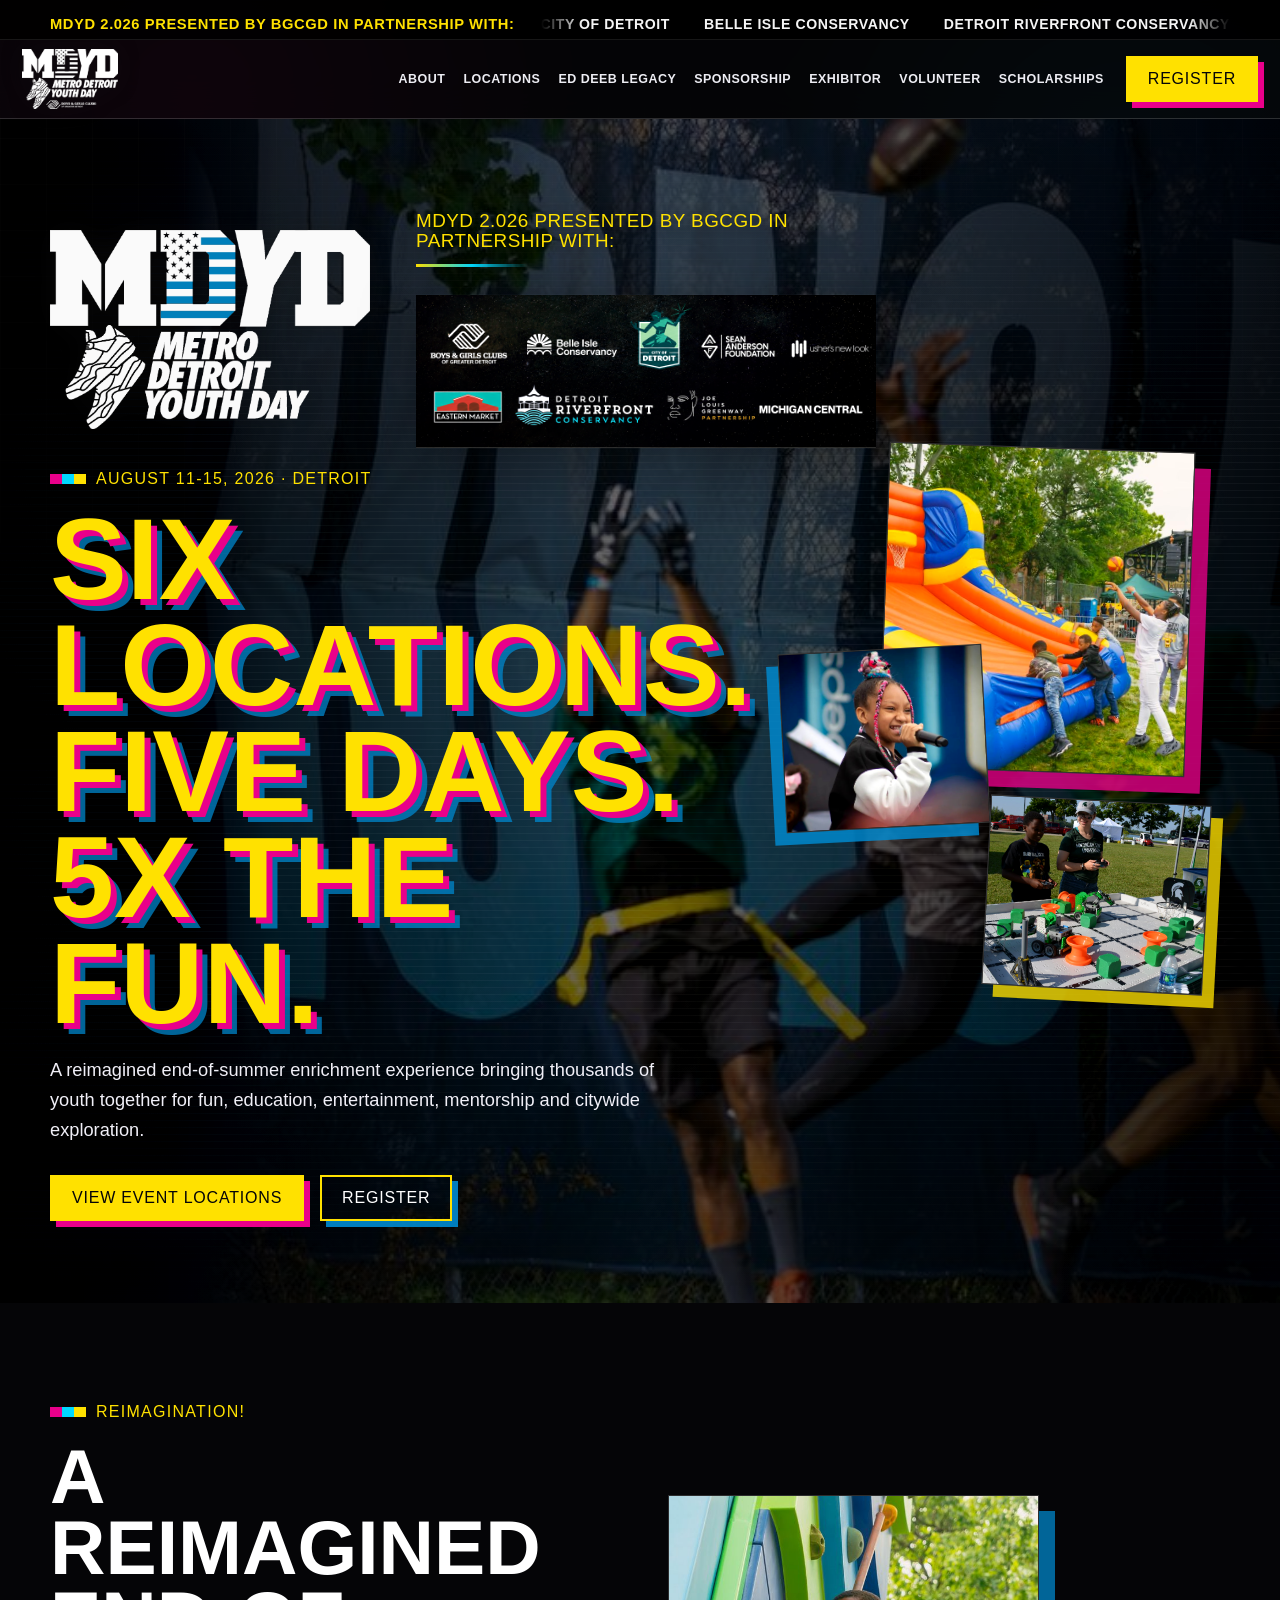
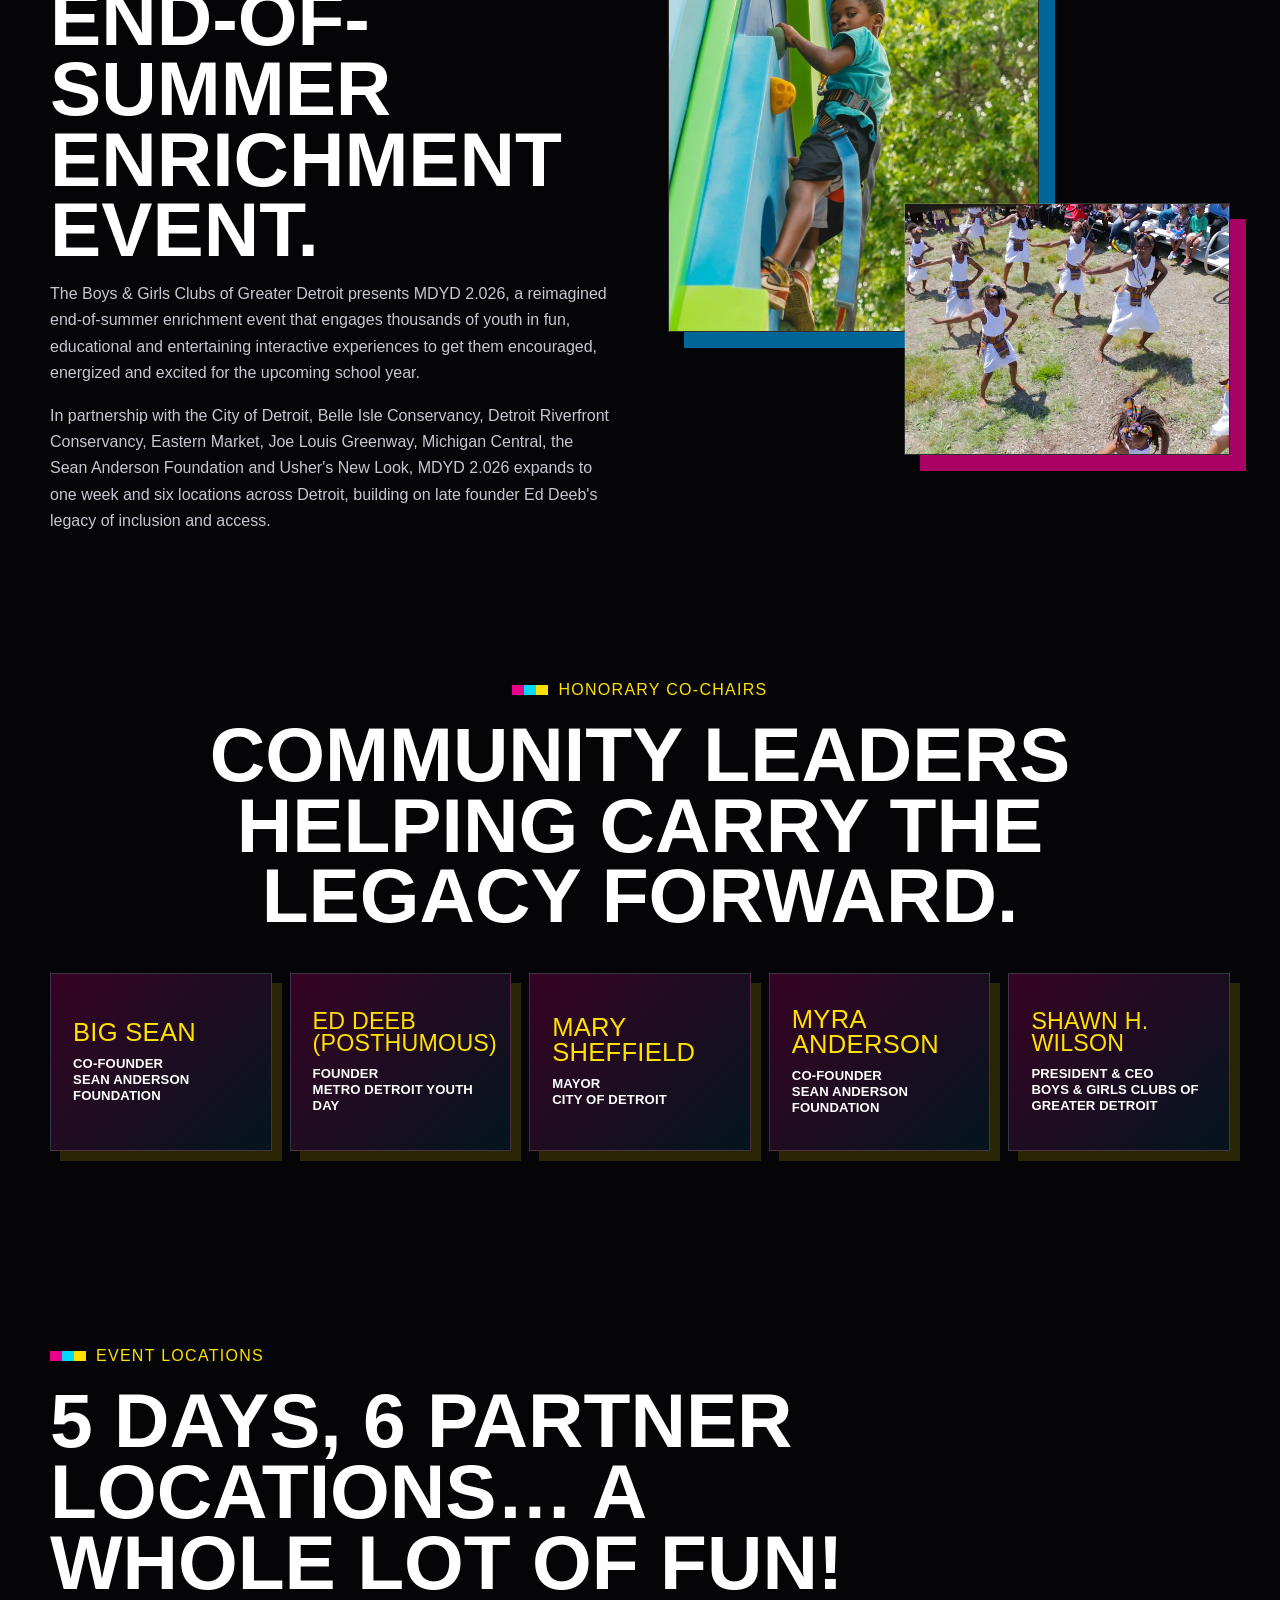
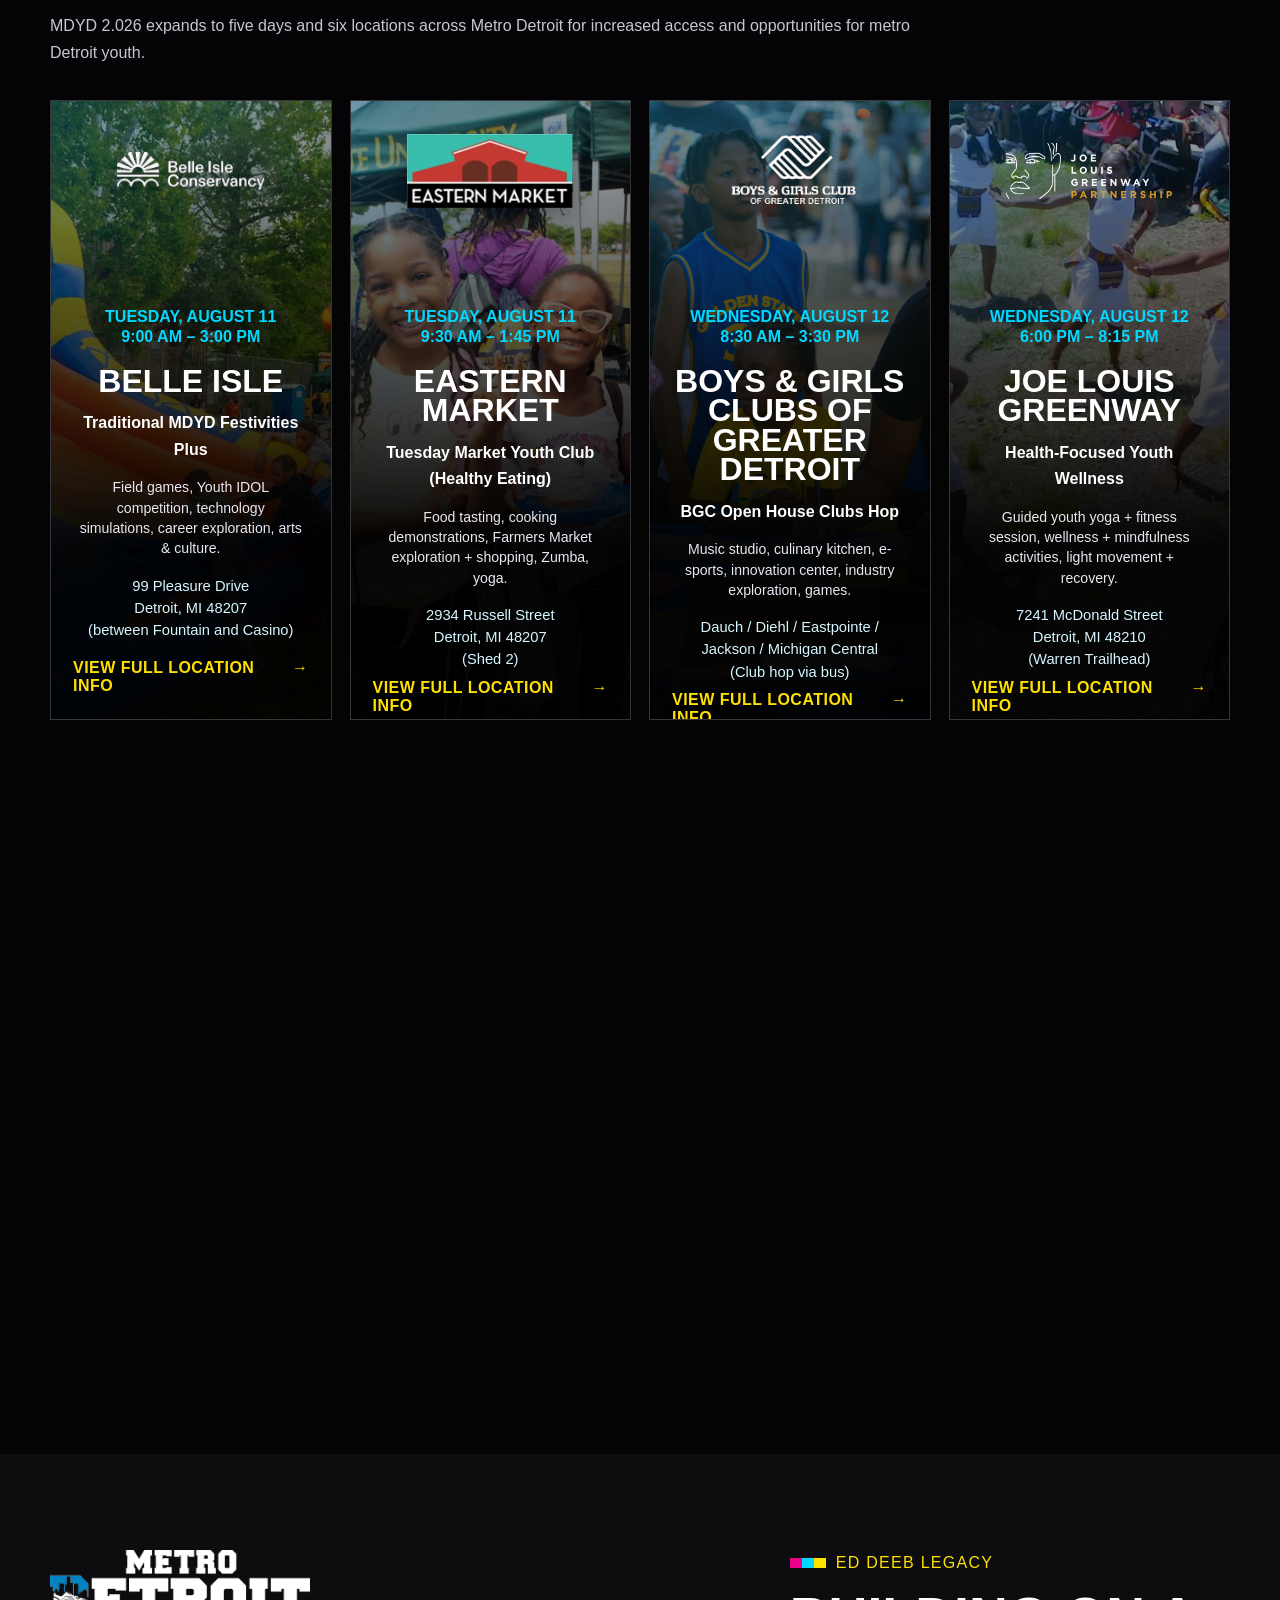
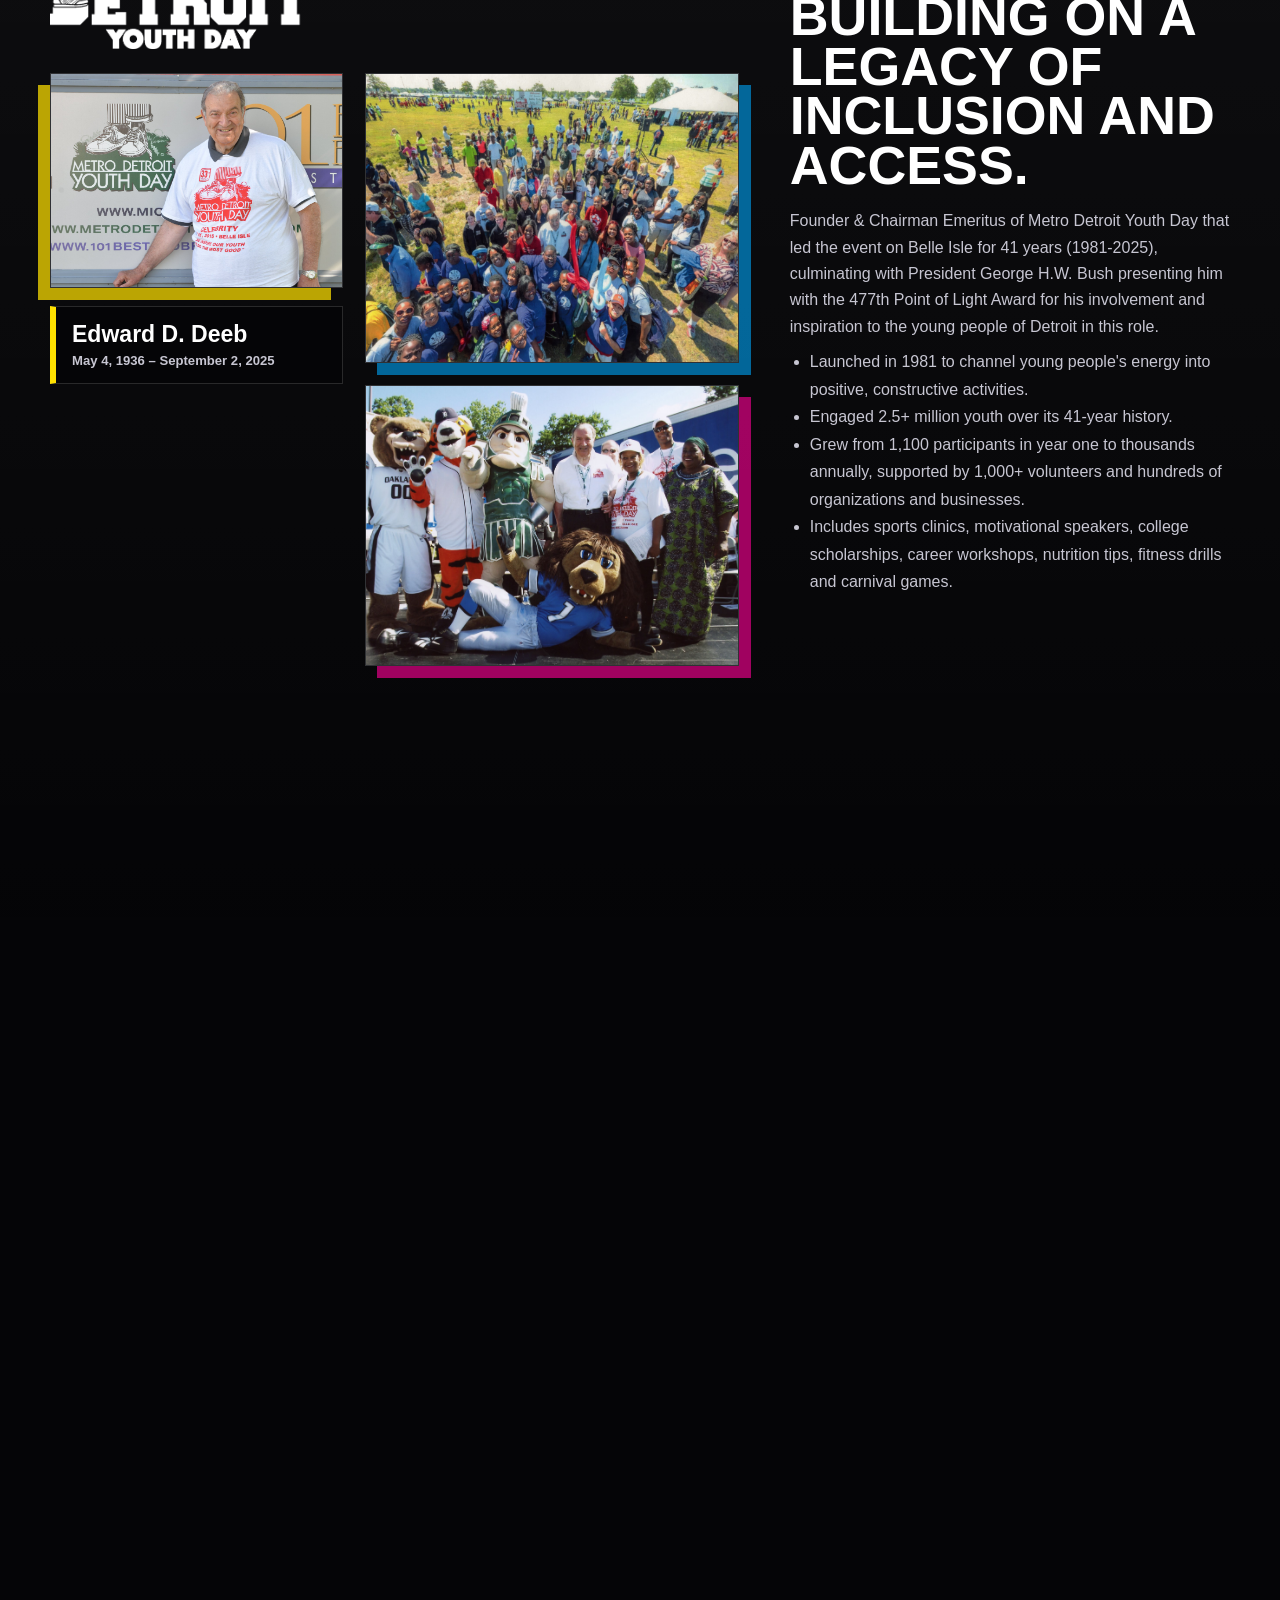
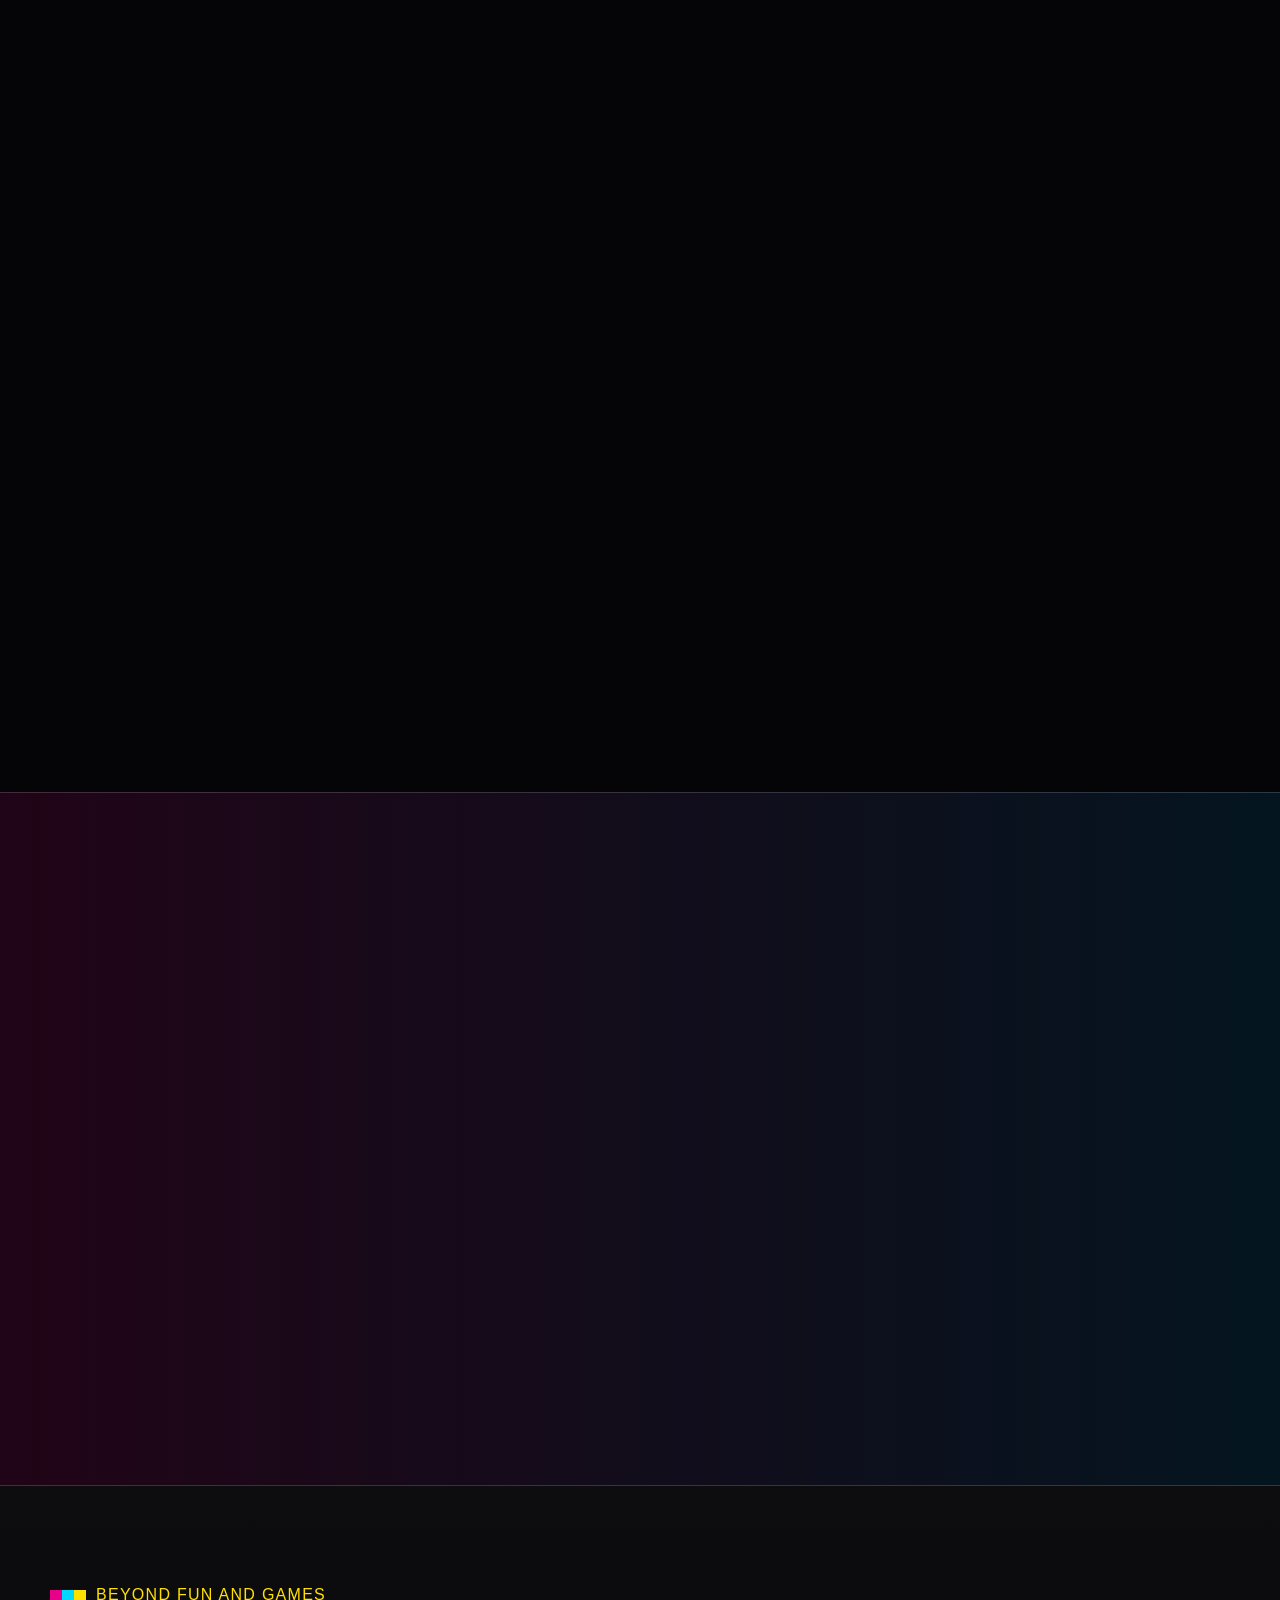
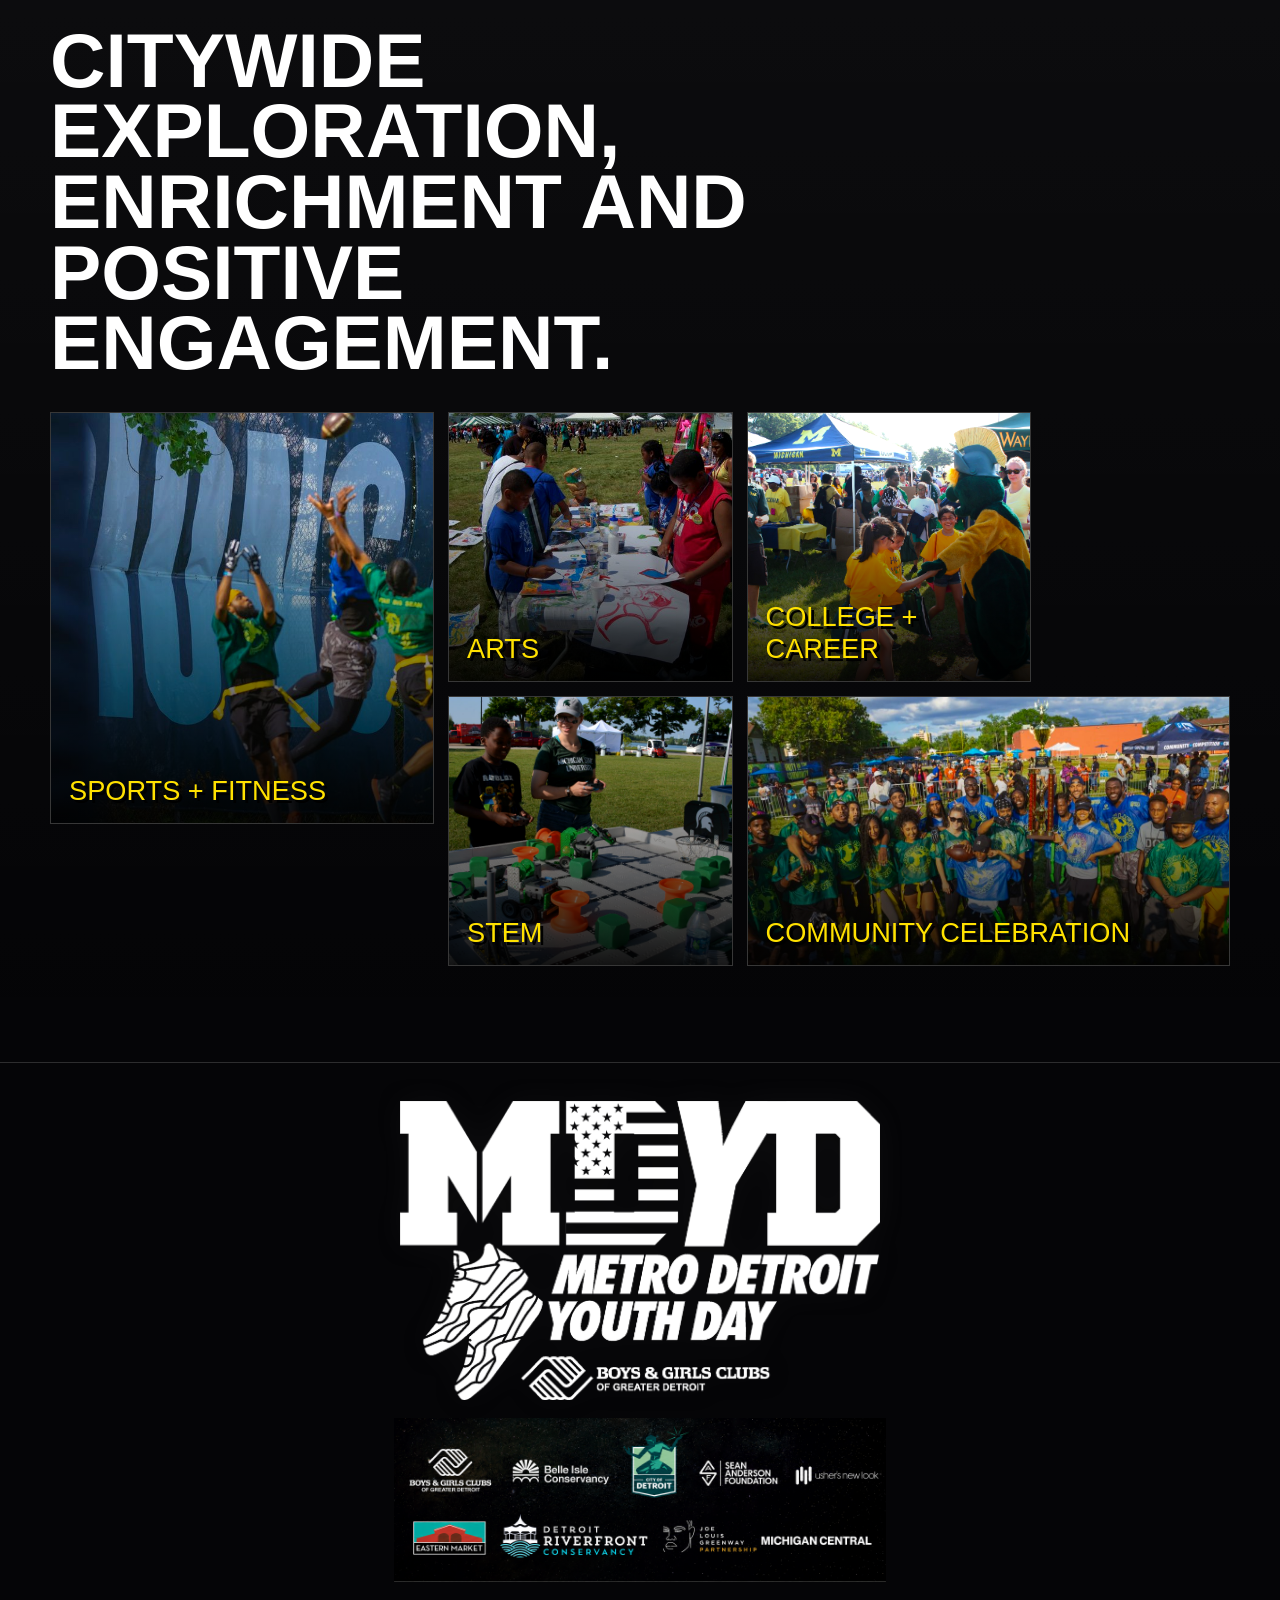
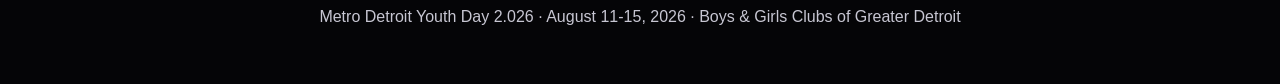
==== commit dcafd379: "Add files via upload" ====
--- a/index.html
+++ b/index.html
@@ -154,8 +154,7 @@
           </ul>
         </div>
         <blockquote class="legacy-quote reveal">
-          <p>“After a thorough search for a new partner to lead the event, it quickly became clear that BGCGD checked all the boxes for what we were looking for in a new event manager.”</p>
-          <p>“My father would be very proud to know the event and his legacy will live on for years to come in very capable hands.”</p>
+          <p>“After a thorough search for a new partner to lead the event, it quickly became clear that BGCGD checked all the boxes for what we were looking for in a new event manager. My father would be very proud to know the event and his legacy will live on for years to come in very capable hands.”</p>
           <footer>— George Deeb</footer>
         </blockquote>
       </div>
--- a/css/styles.css
+++ b/css/styles.css
@@ -1365,3 +1365,35 @@
     height: auto !important;
   }
 }
+
+
+/* Final client feedback: Ed Deeb text flow + one-line lifespan */
+#ed-legacy .legacy-primary-photo figcaption span {
+  white-space: nowrap !important;
+  font-size: clamp(.82rem, 1.02vw, 1rem) !important;
+  line-height: 1.25 !important;
+}
+
+#ed-legacy .legacy-context {
+  margin: 18px 0 8px !important;
+  padding: 0 !important;
+  border: 0 !important;
+  background: transparent !important;
+  box-shadow: none !important;
+  color: var(--muted) !important;
+  font-weight: 400 !important;
+  line-height: 1.65 !important;
+}
+
+#ed-legacy .legacy-list {
+  margin-top: 8px !important;
+  color: var(--muted) !important;
+}
+
+#ed-legacy .legacy-list li {
+  font-weight: 400 !important;
+}
+
+#ed-legacy .legacy-quote p + p {
+  margin-top: 0 !important;
+}
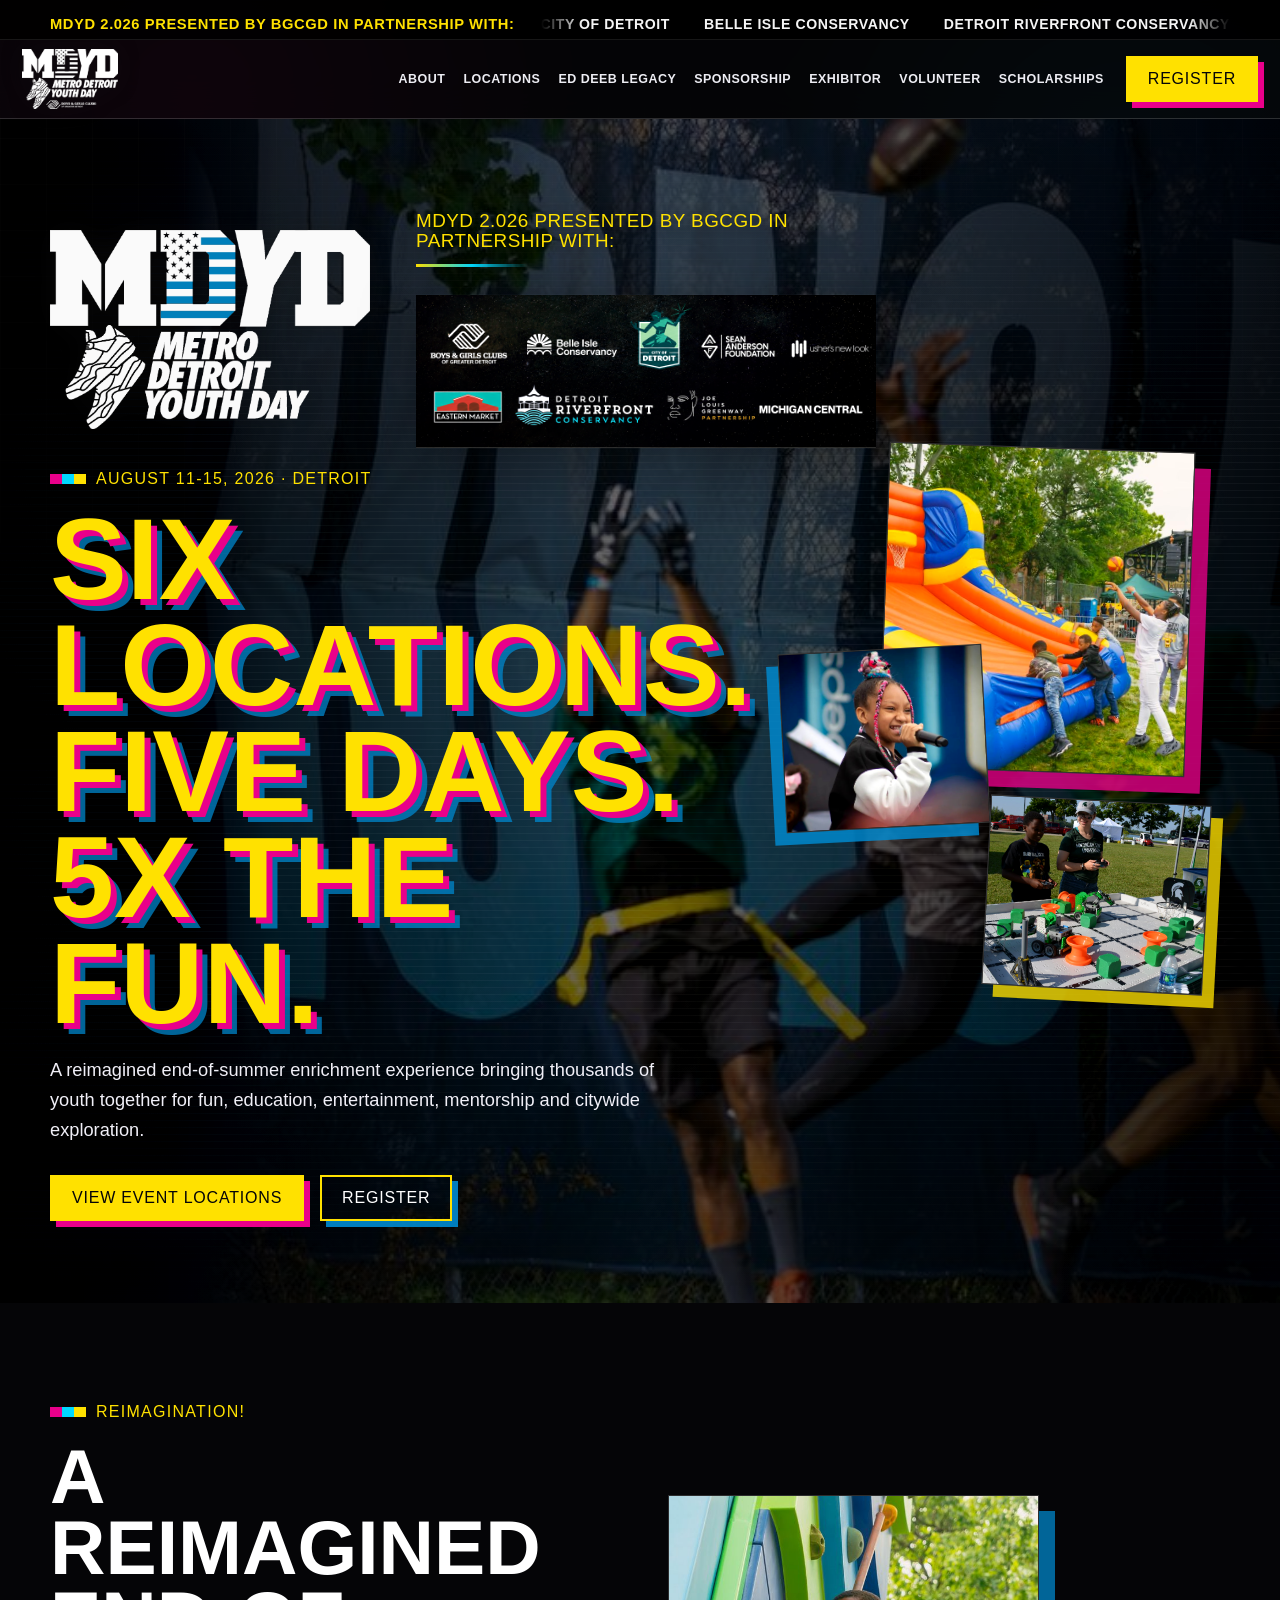
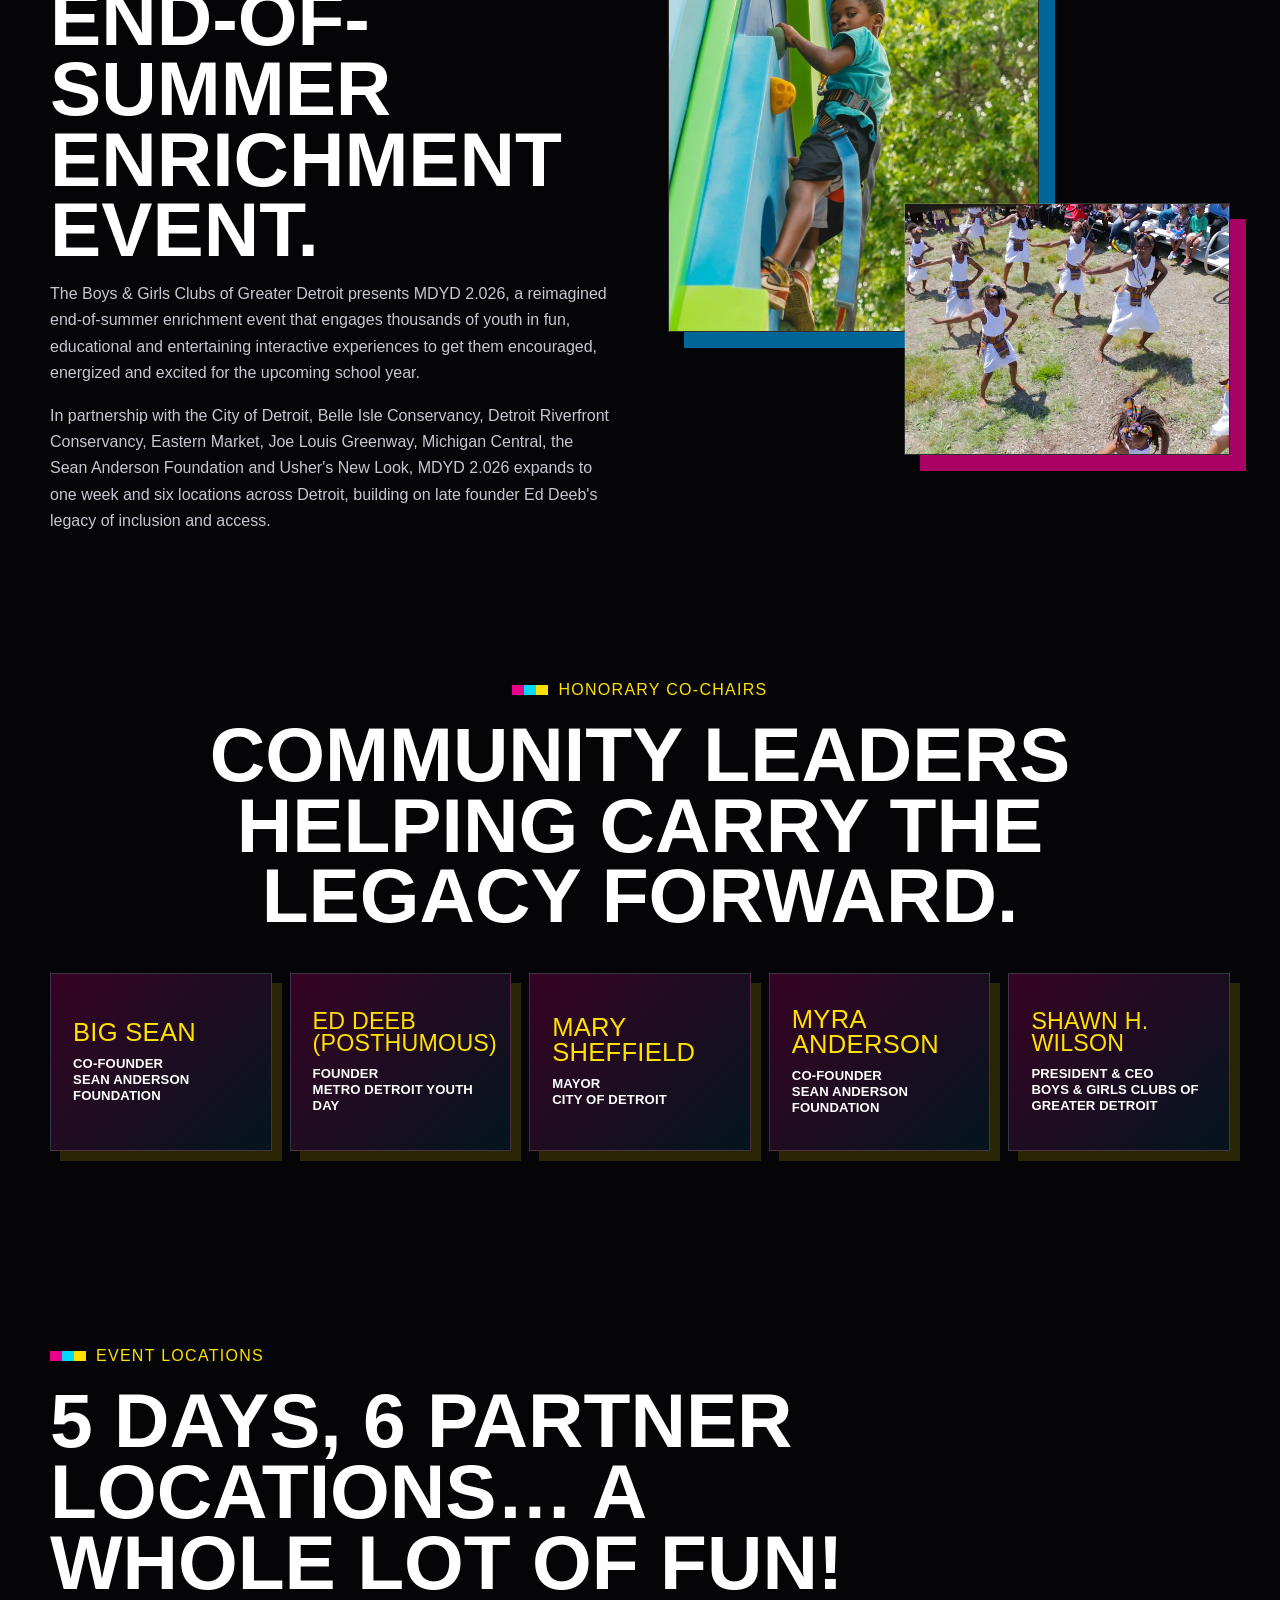
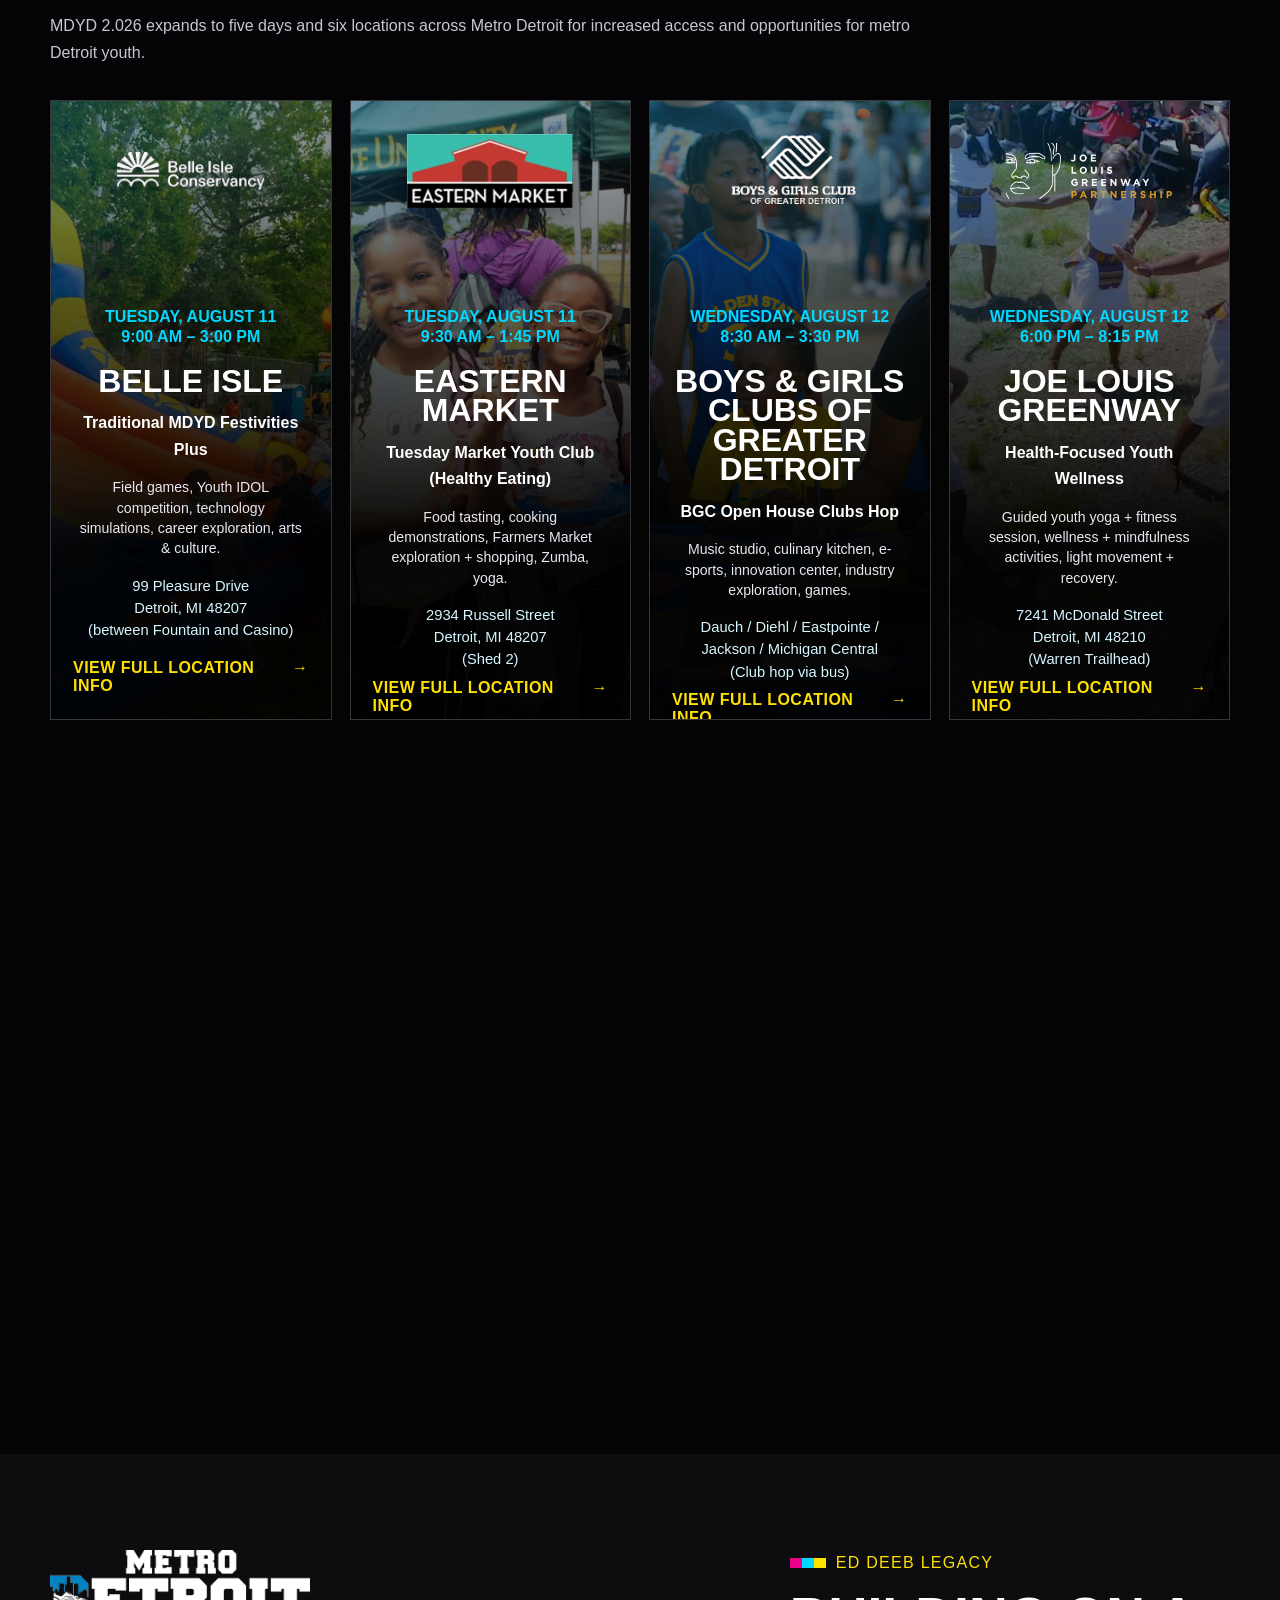
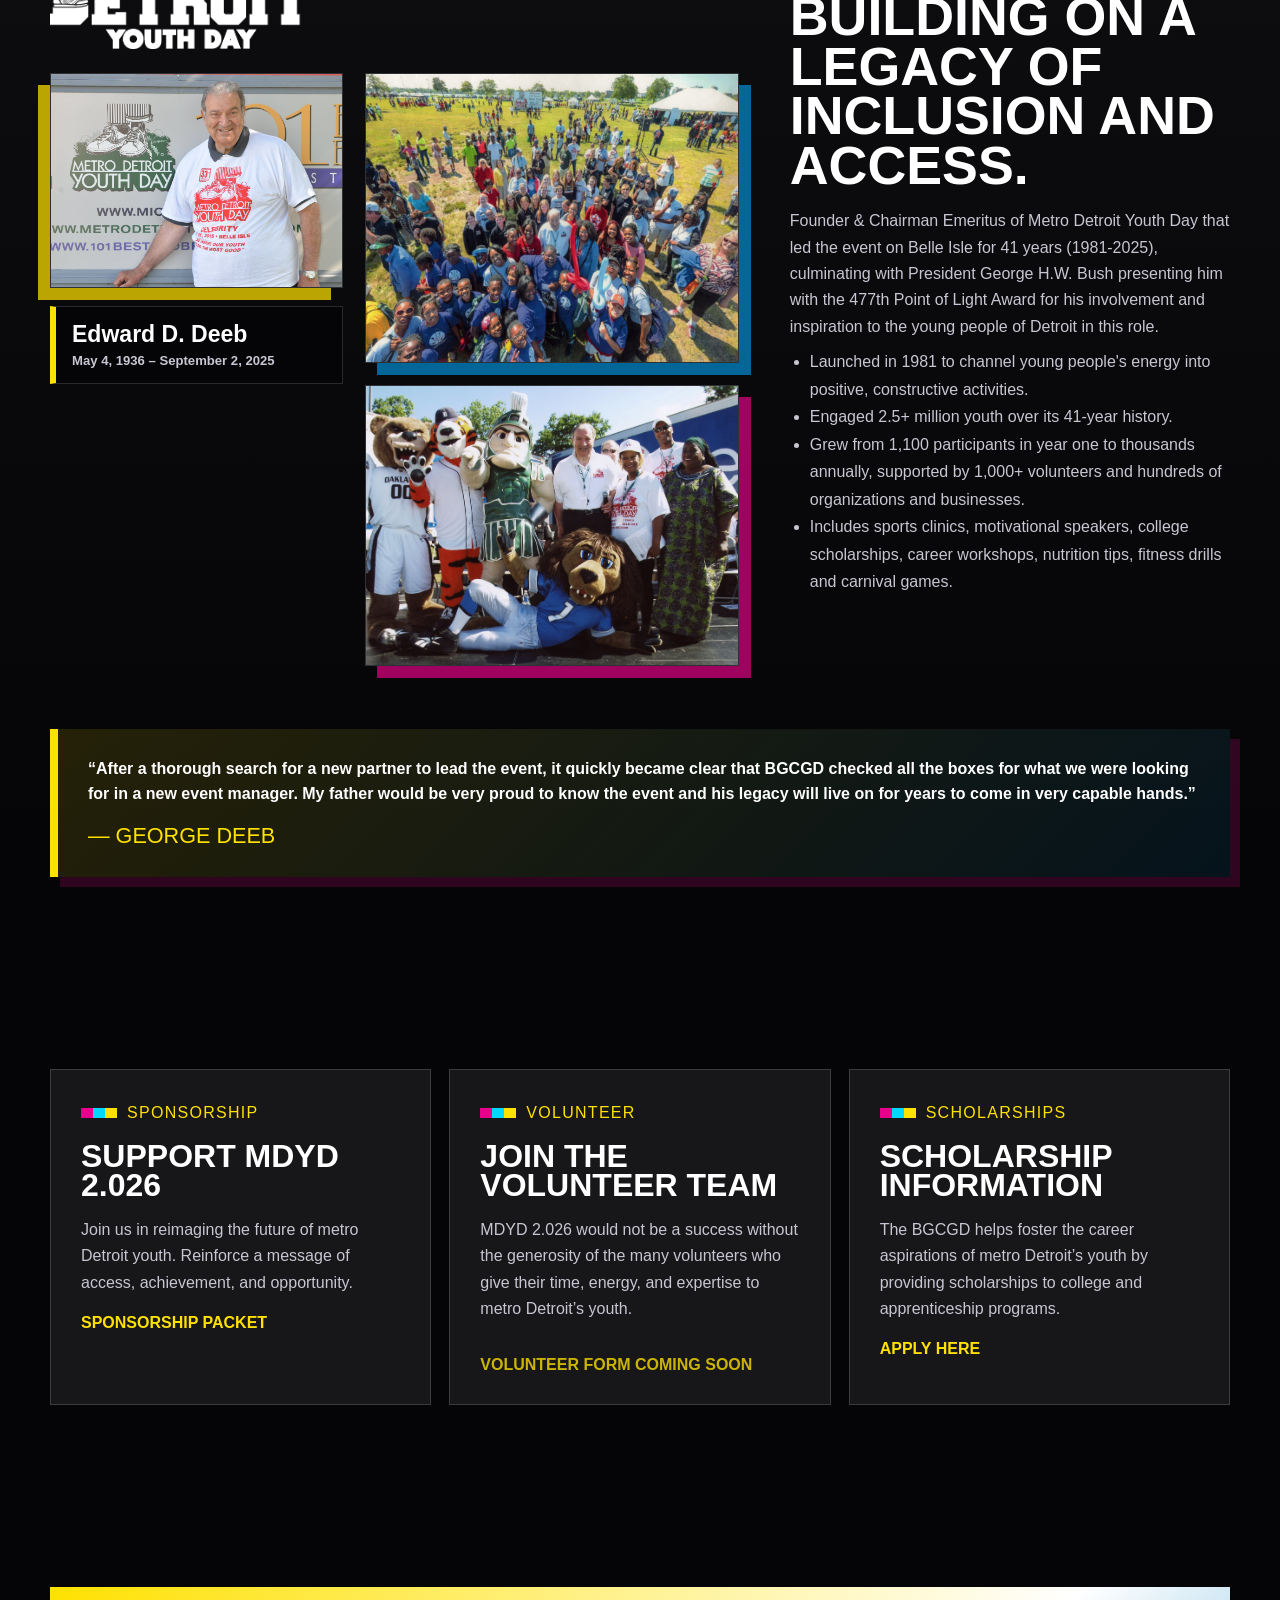
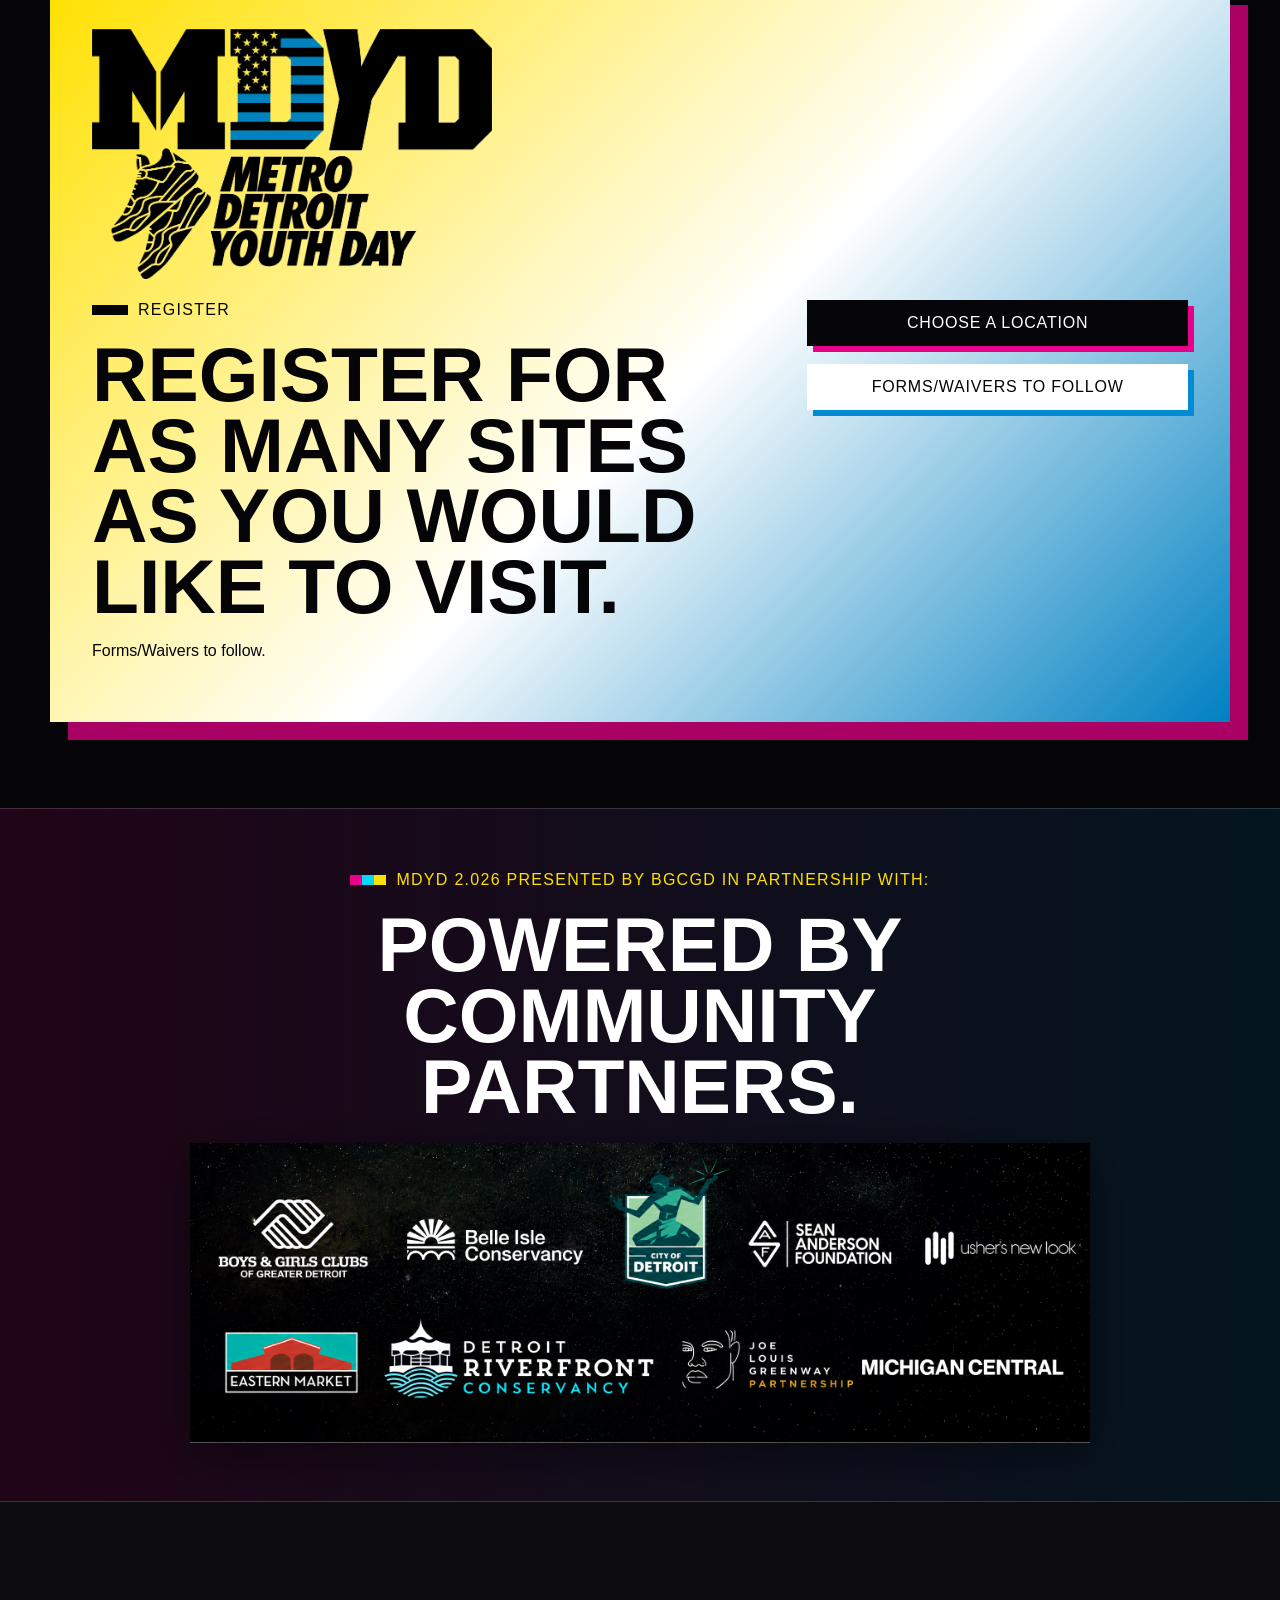
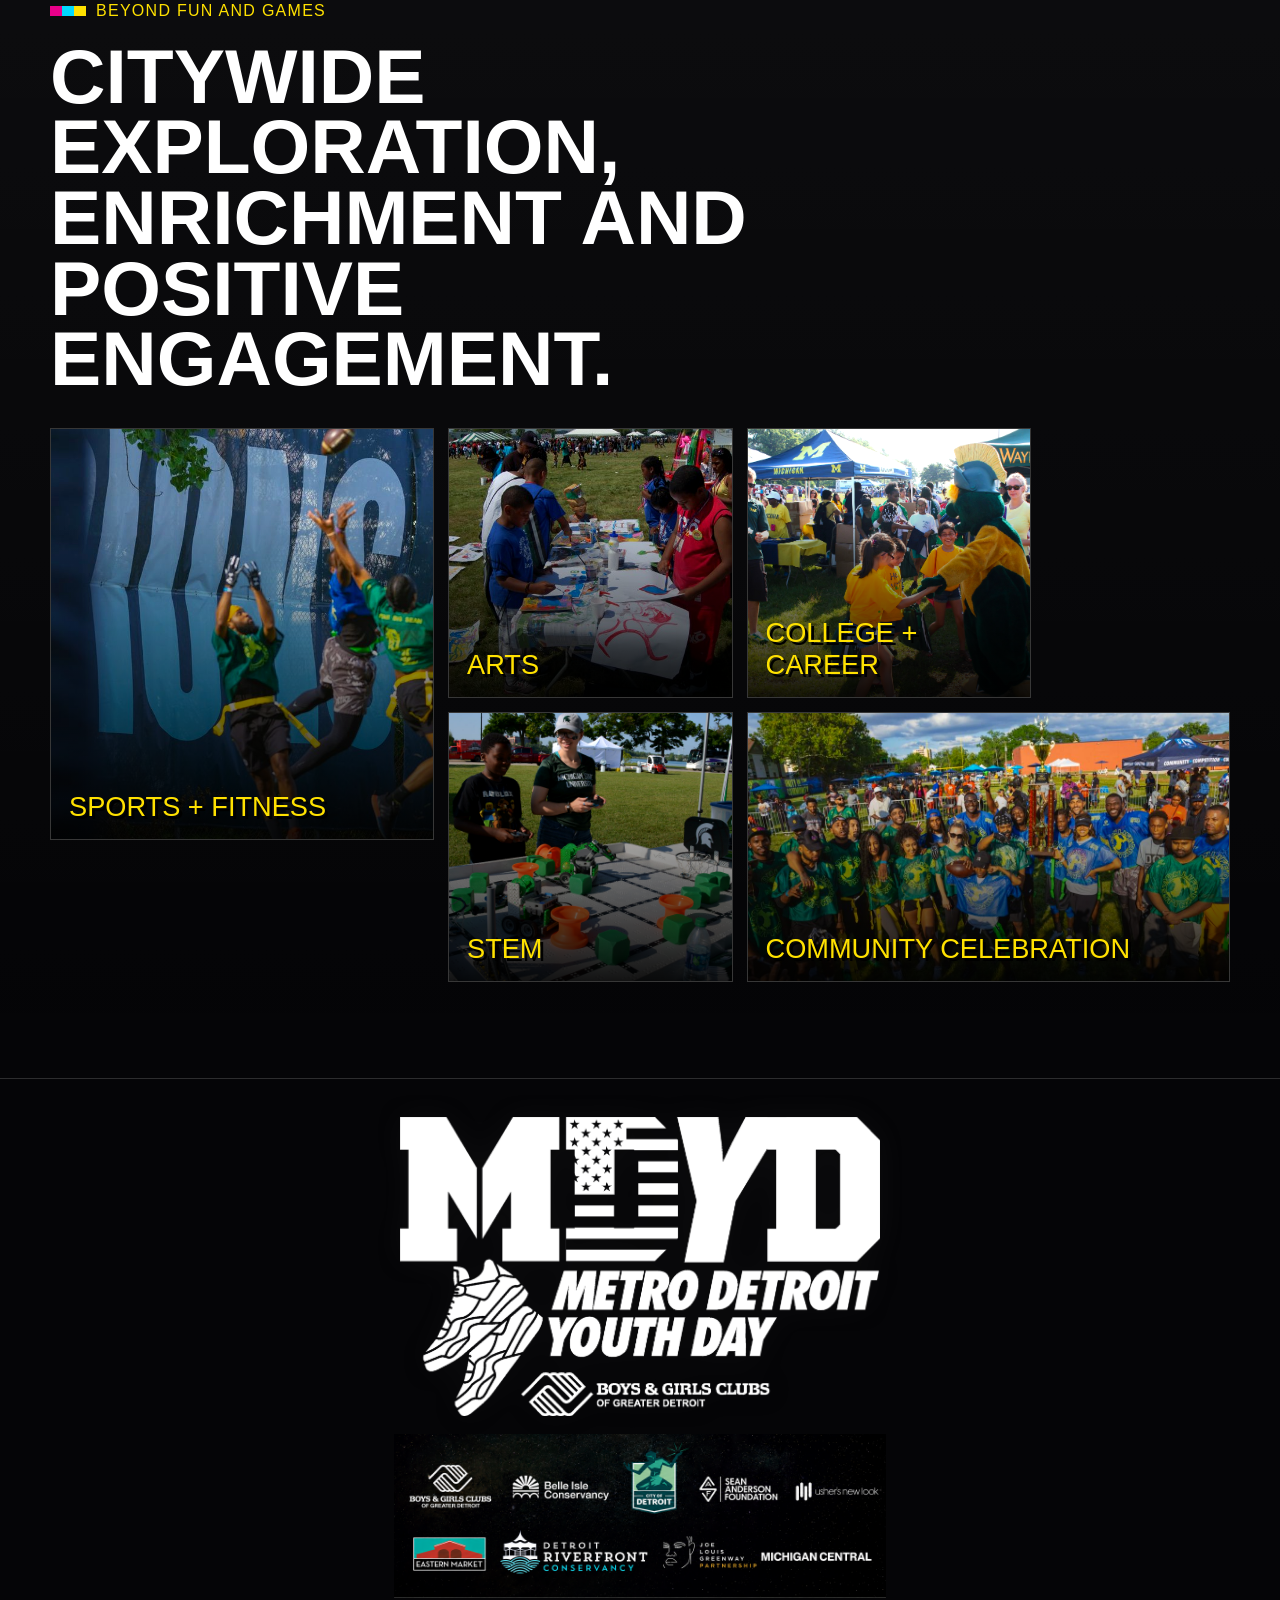
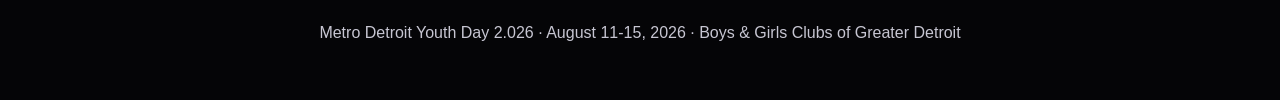
==== commit 96fd68ee: "Add files via upload" ====
--- a/index.html
+++ b/index.html
@@ -163,7 +163,7 @@
     <section class="tabs-section">
       <div class="container panels-grid">
         <article class="info-panel reveal" id="sponsorship"><p class="eyebrow">Sponsorship</p><h3>Support MDYD 2.026</h3><p>Join us in reimaging the future of metro Detroit youth. Reinforce a message of access, achievement, and opportunity.</p><a href="docs/2.026%20MDYD%20Sponsorship%20Packet.pdf" target="_blank" rel="noopener">Sponsorship Packet</a></article>
-        <article class="info-panel reveal" id="volunteer"><p class="eyebrow">Volunteer</p><h3>Join the volunteer team</h3><p>MDYD 2.026 would not be a success without the generosity of the many volunteers who give their time, energy, and expertise to metro Detroit’s youth.</p><a href="docs/volunteer-sign-up.html" target="_blank" rel="noopener">Sign Up Here</a></article>
+        <article class="info-panel reveal" id="volunteer"><p class="eyebrow">Volunteer</p><h3>Join the volunteer team</h3><p>MDYD 2.026 would not be a success without the generosity of the many volunteers who give their time, energy, and expertise to metro Detroit’s youth.</p><span class="pending-link" aria-disabled="true">Volunteer form coming soon</span></article>
         <article class="info-panel reveal" id="scholarships"><p class="eyebrow">Scholarships</p><h3>Scholarship information</h3><p>The BGCGD helps foster the career aspirations of metro Detroit’s youth by providing scholarships to college and apprenticeship programs.</p><a href="docs/scholarship-form-link.html" target="_blank" rel="noopener">Apply Here</a></article>
       </div>
     </section>
--- a/css/styles.css
+++ b/css/styles.css
@@ -1397,3 +1397,8 @@
 #ed-legacy .legacy-quote p + p {
   margin-top: 0 !important;
 }
+
+
+/* Client update: volunteer form is pending Microsoft Forms link */
+.info-panel .pending-link{display:inline-flex;margin-top:18px;color:var(--yellow);font-weight:900;text-transform:uppercase;opacity:.78;cursor:not-allowed}
+.detail-grid a{color:var(--yellow);font-weight:900;text-decoration:underline;text-underline-offset:3px}
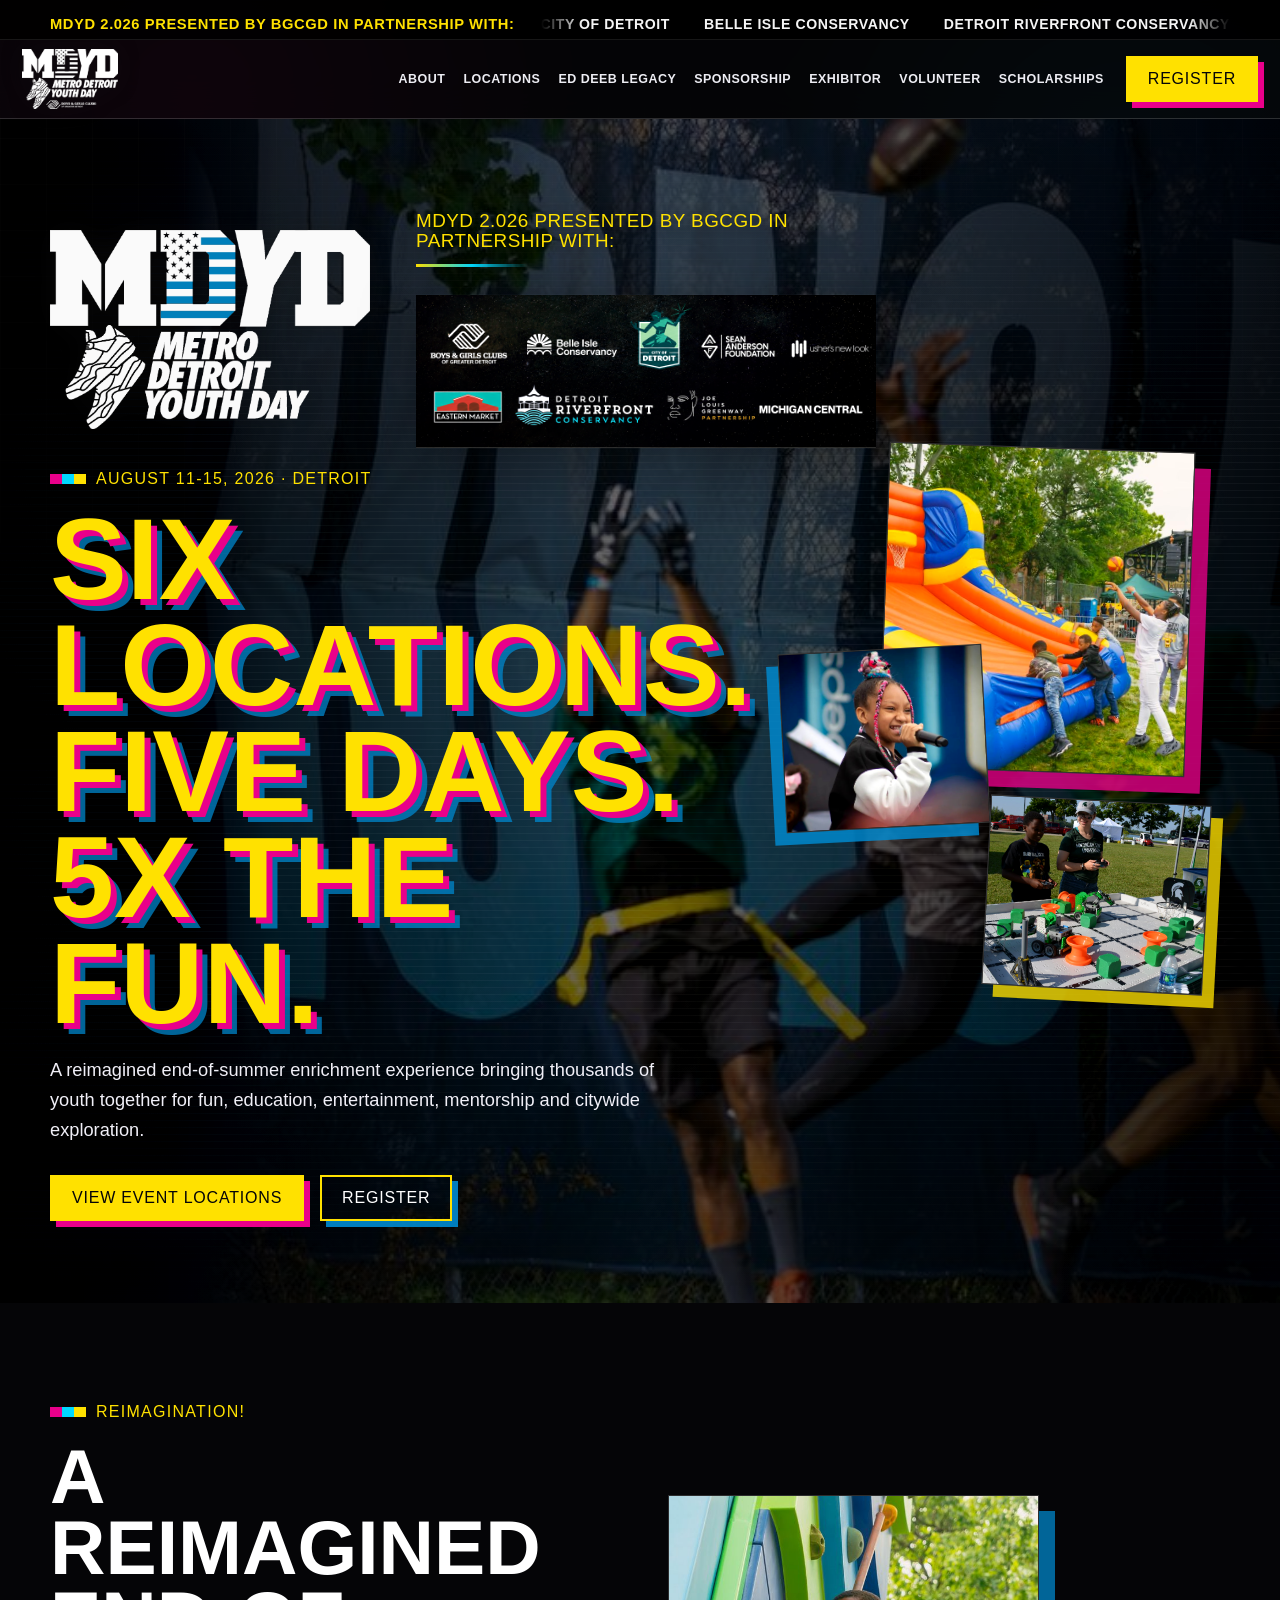
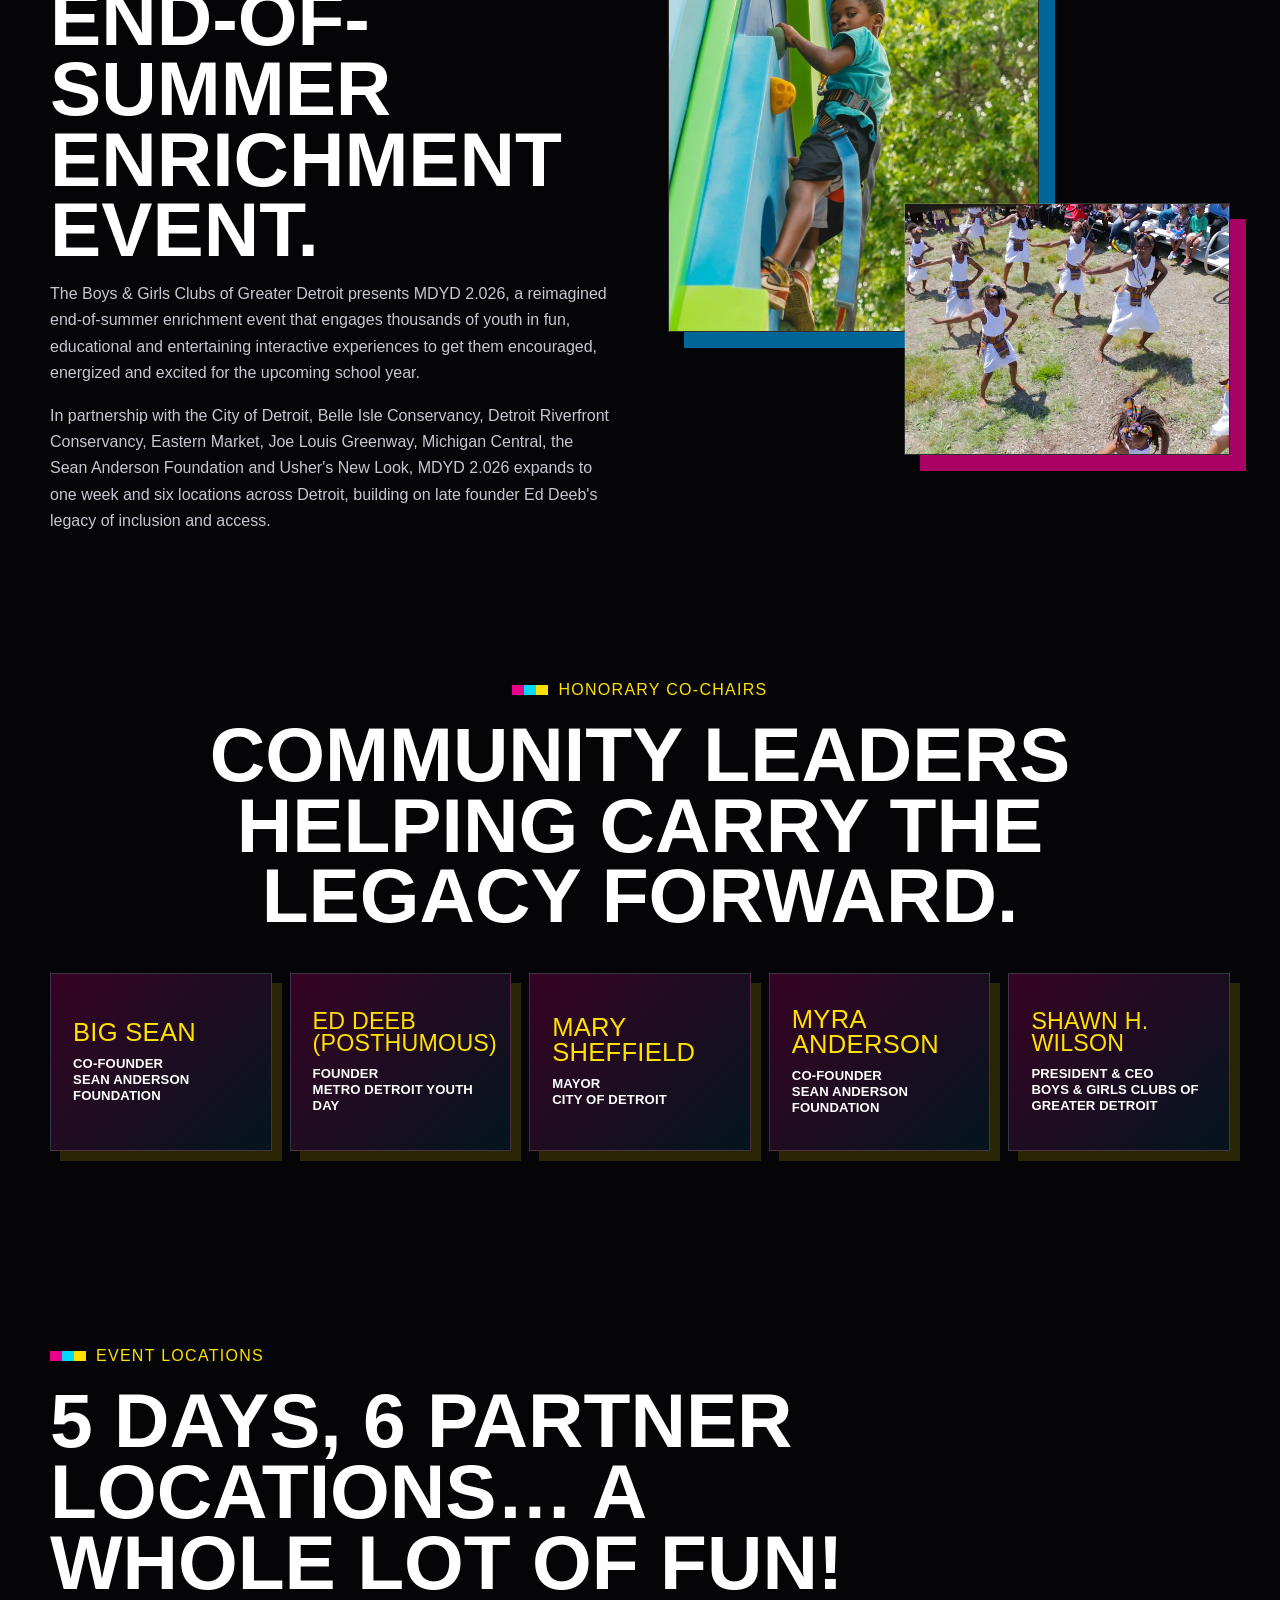
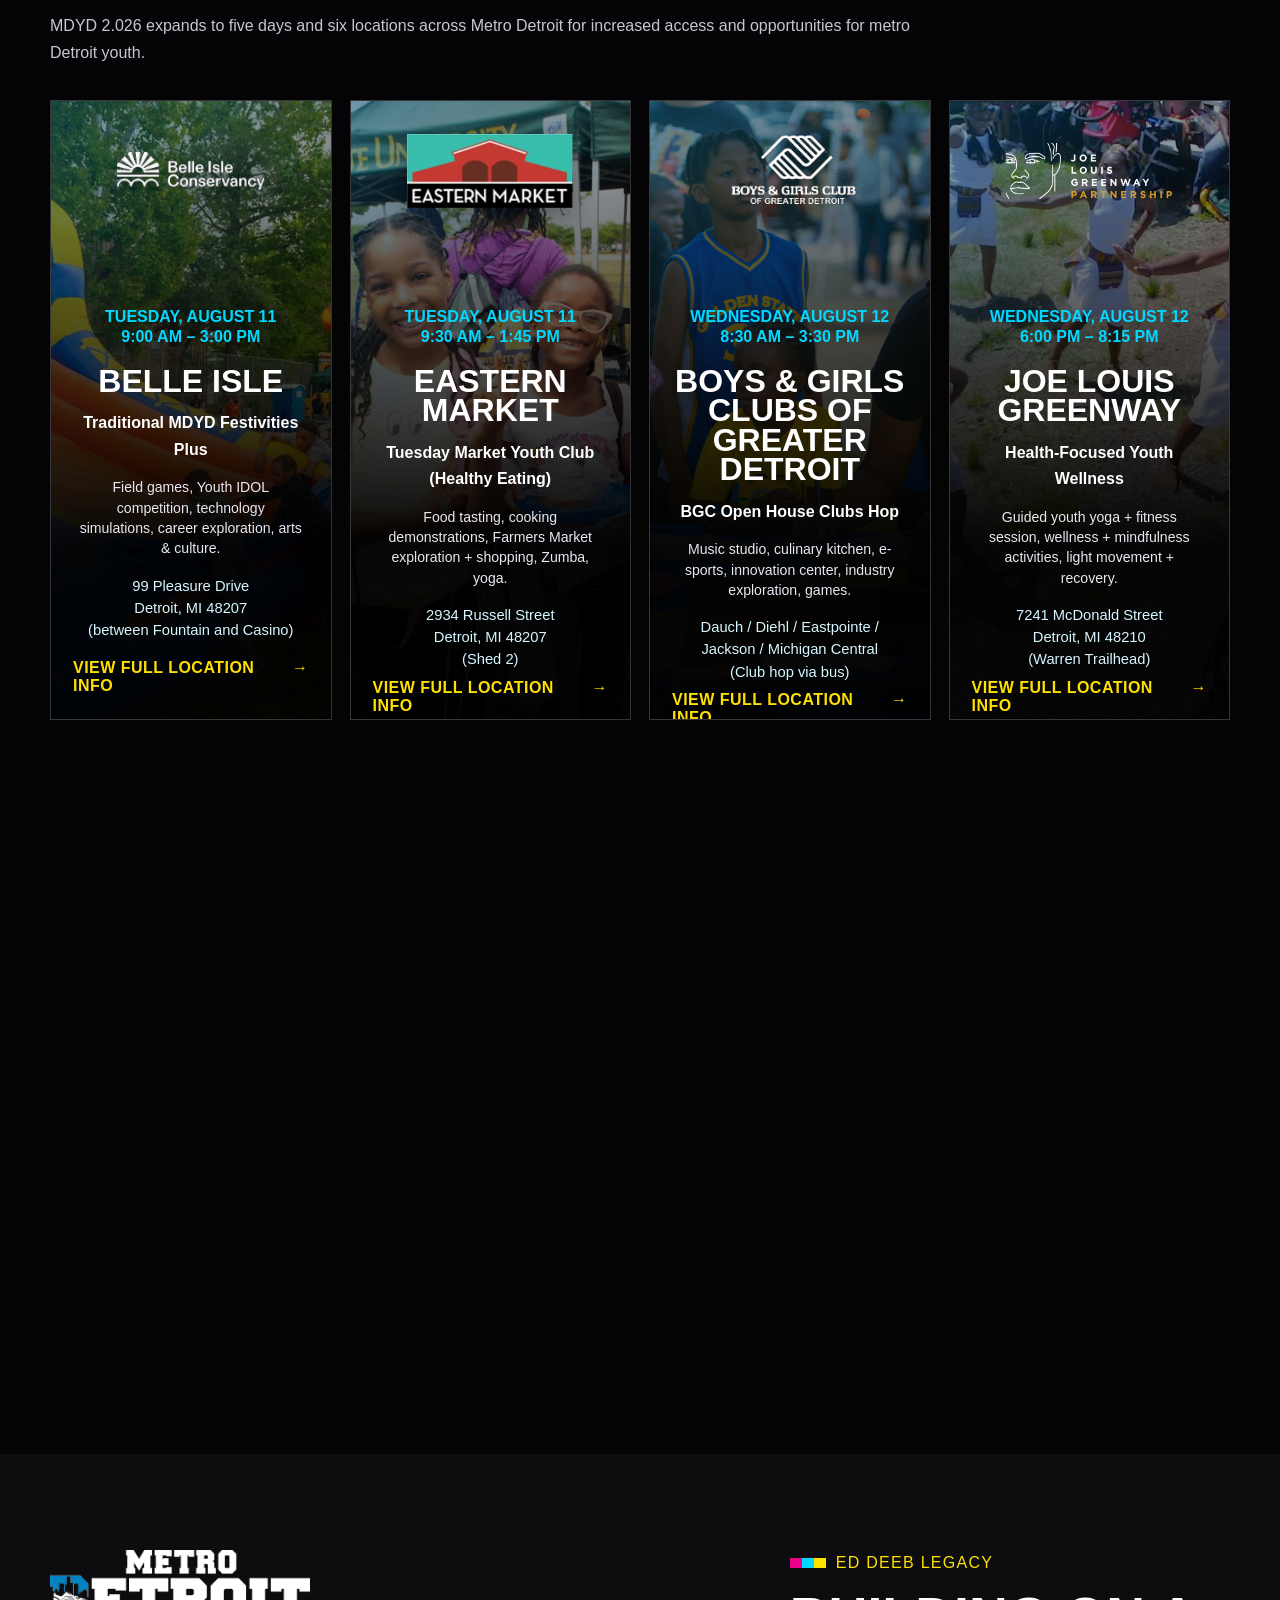
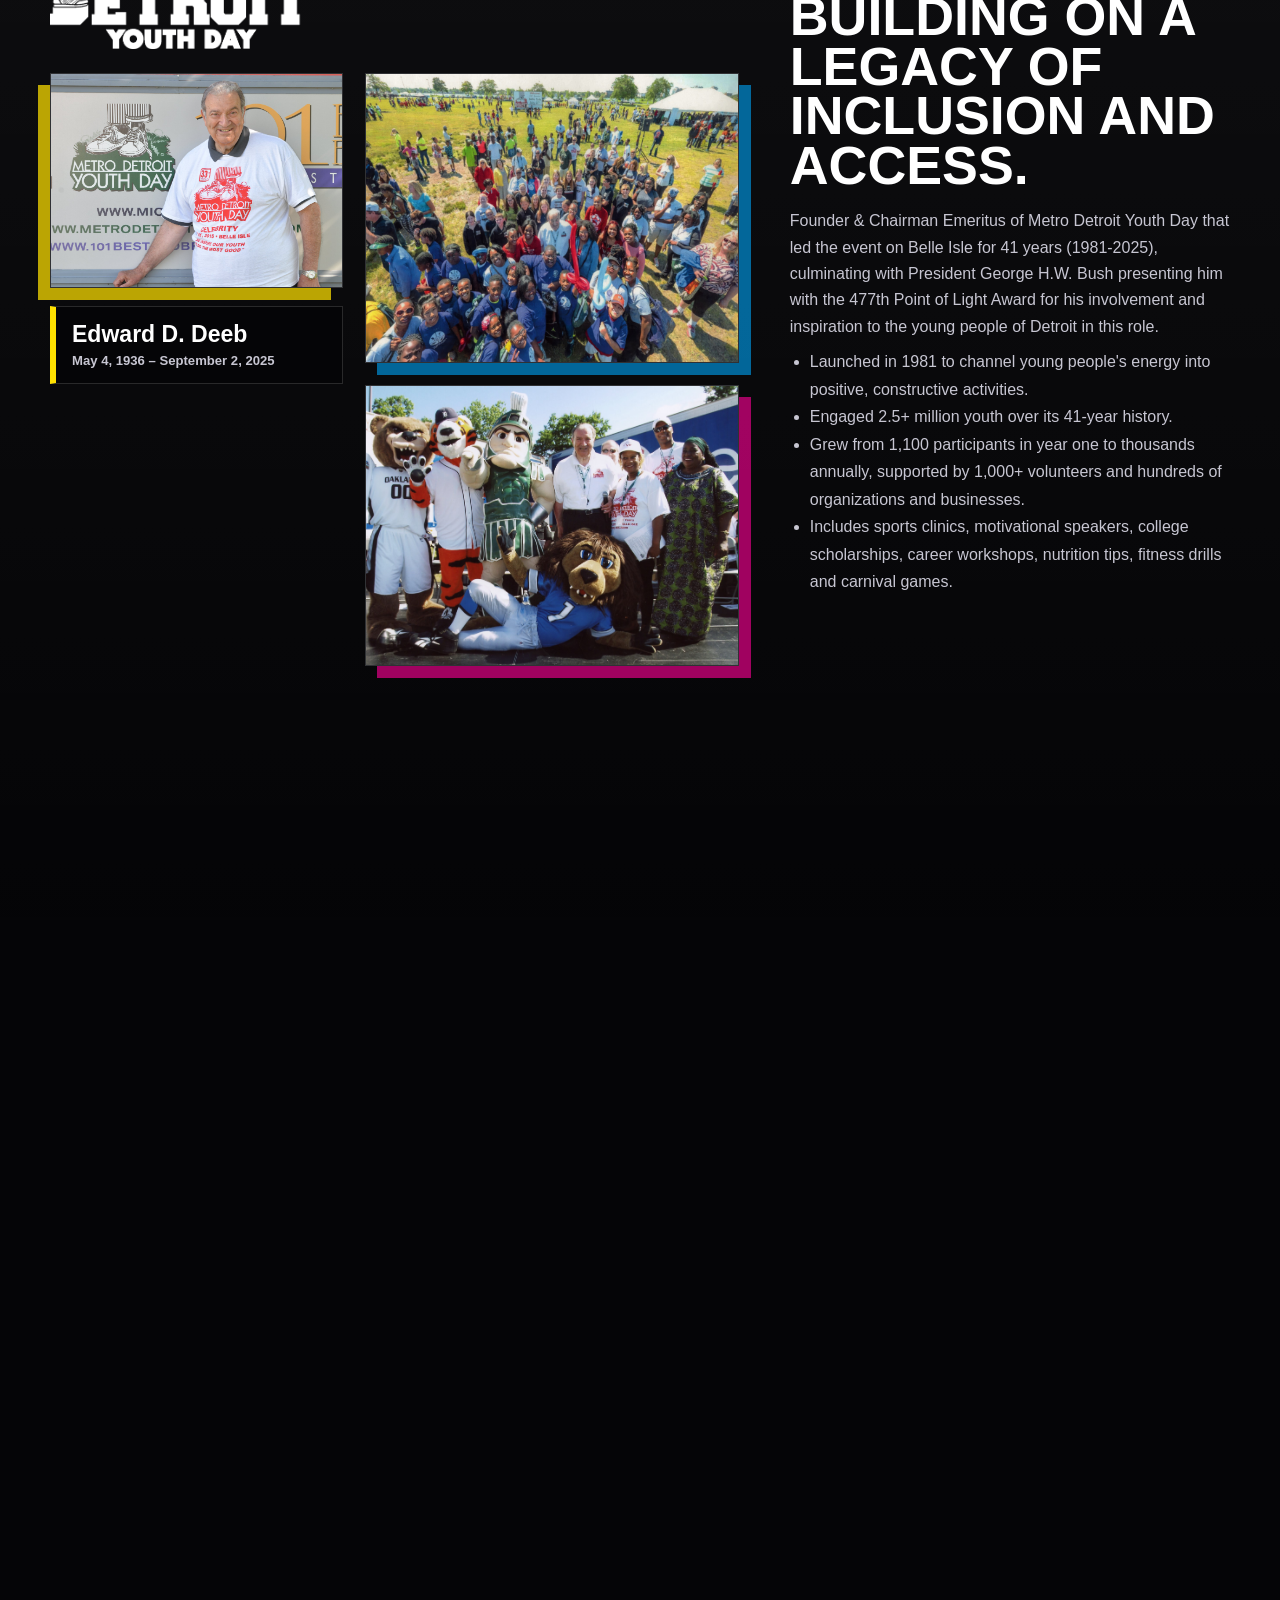
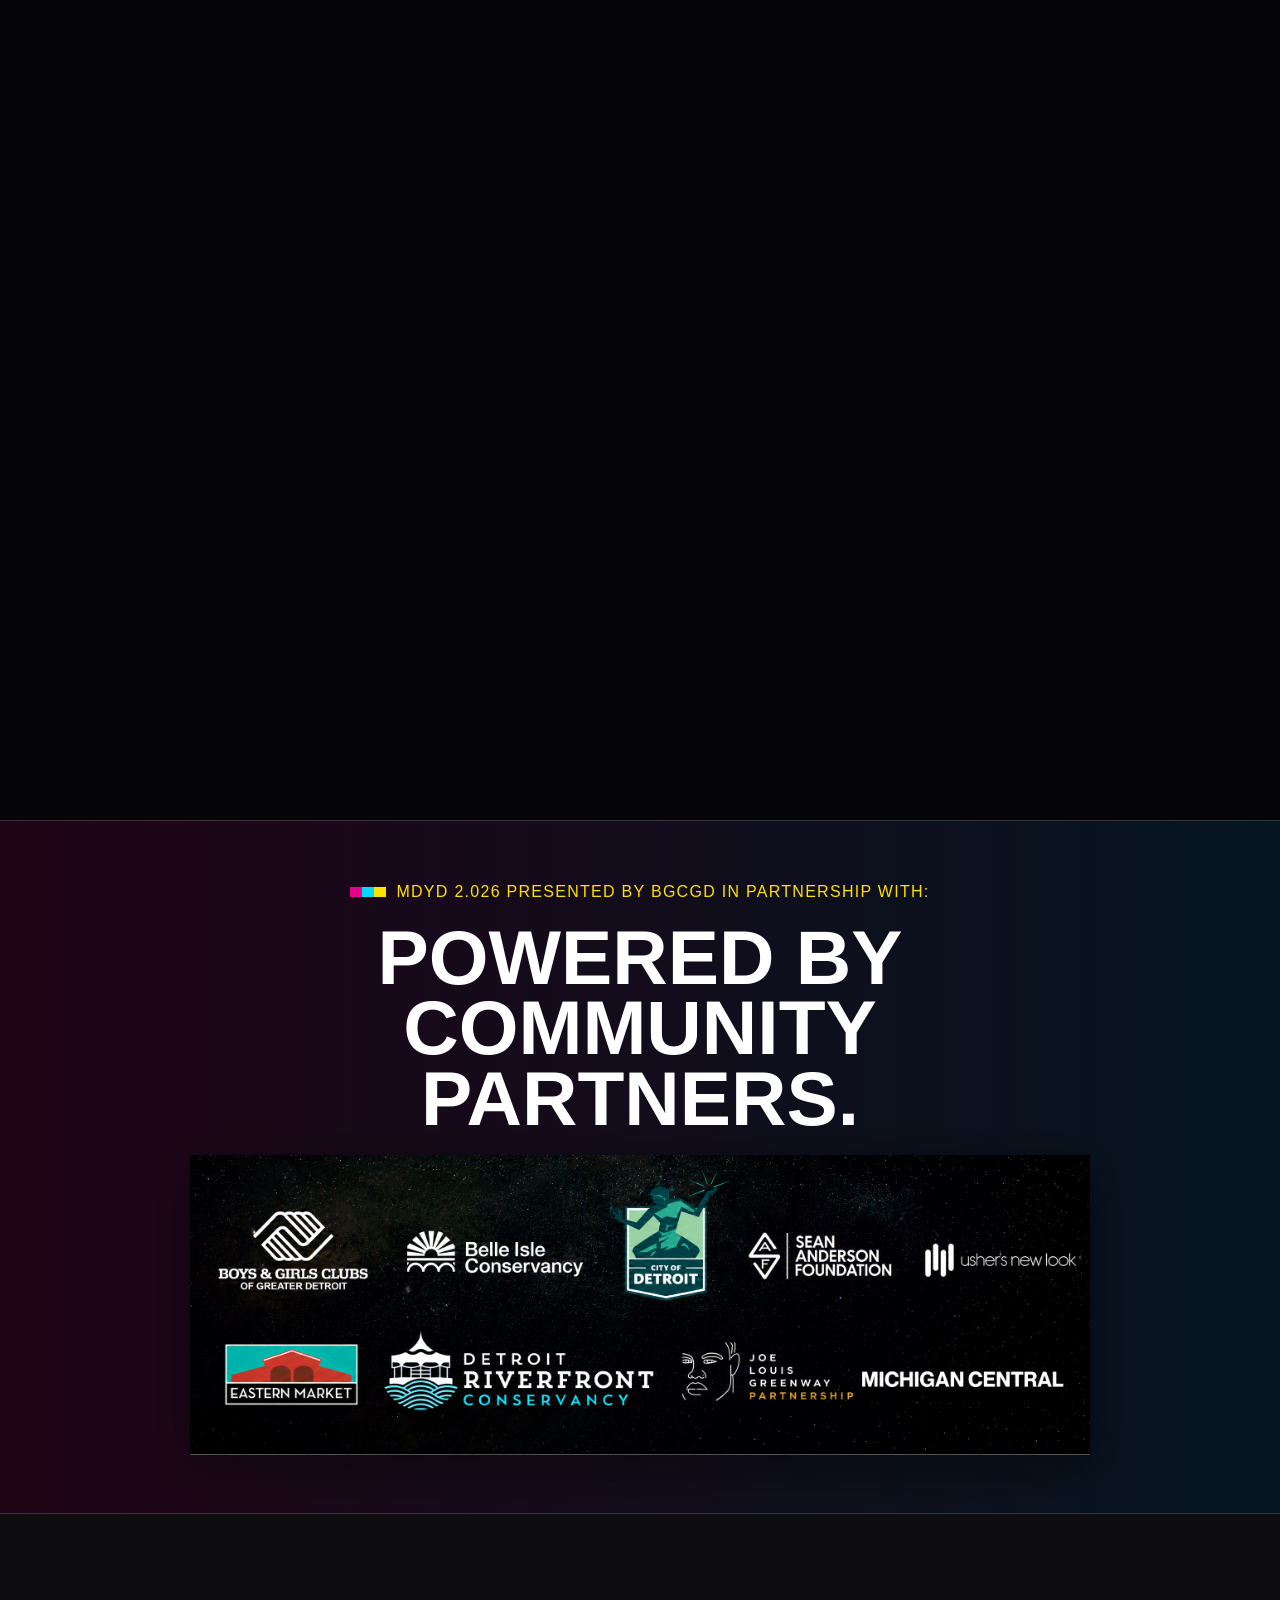
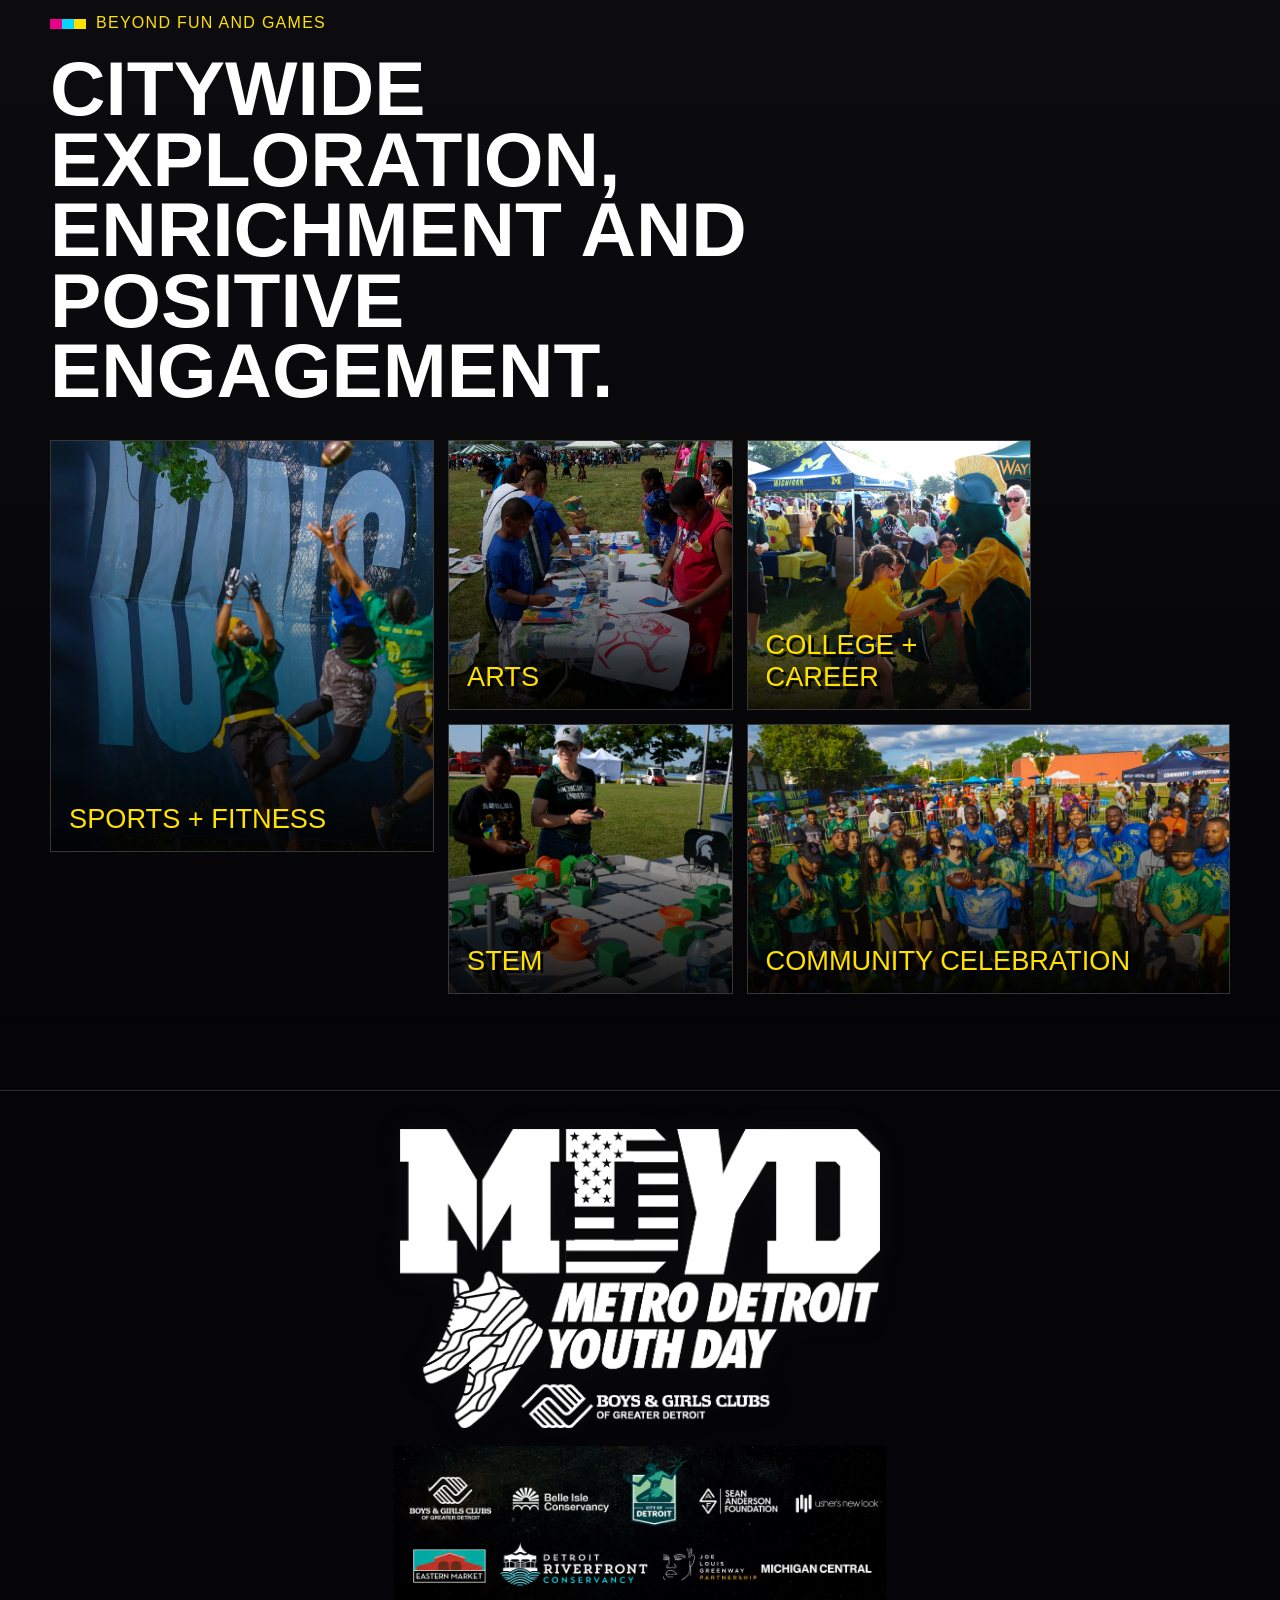
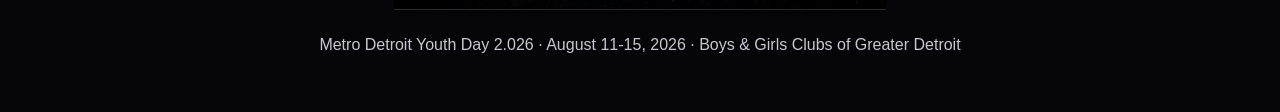
==== commit 95679db2: "Add files via upload" ====
--- a/index.html
+++ b/index.html
@@ -173,12 +173,10 @@
         <div>
           <img class="register-logo" src="assets/logos/mdyd-logo-main-dl.png" alt="Metro Detroit Youth Day logo" />
           <p class="eyebrow dark">Register</p>
-          <h2>Register for as many sites as you would like to visit.</h2>
-          <p>Forms/Waivers to follow.</p>
+          <h2>Register for as many locations as you would like to visit.</h2>
         </div>
         <div class="register-actions">
-          <a class="button button-dark" href="#locations">Choose a Location</a>
-          <a class="button button-light" href="#">Forms/Waivers to follow</a>
+          <a class="button button-dark" href="docs/youth-registration-form-link.html" target="_blank" rel="noopener">Register Here</a>
         </div>
       </div>
     </section>
